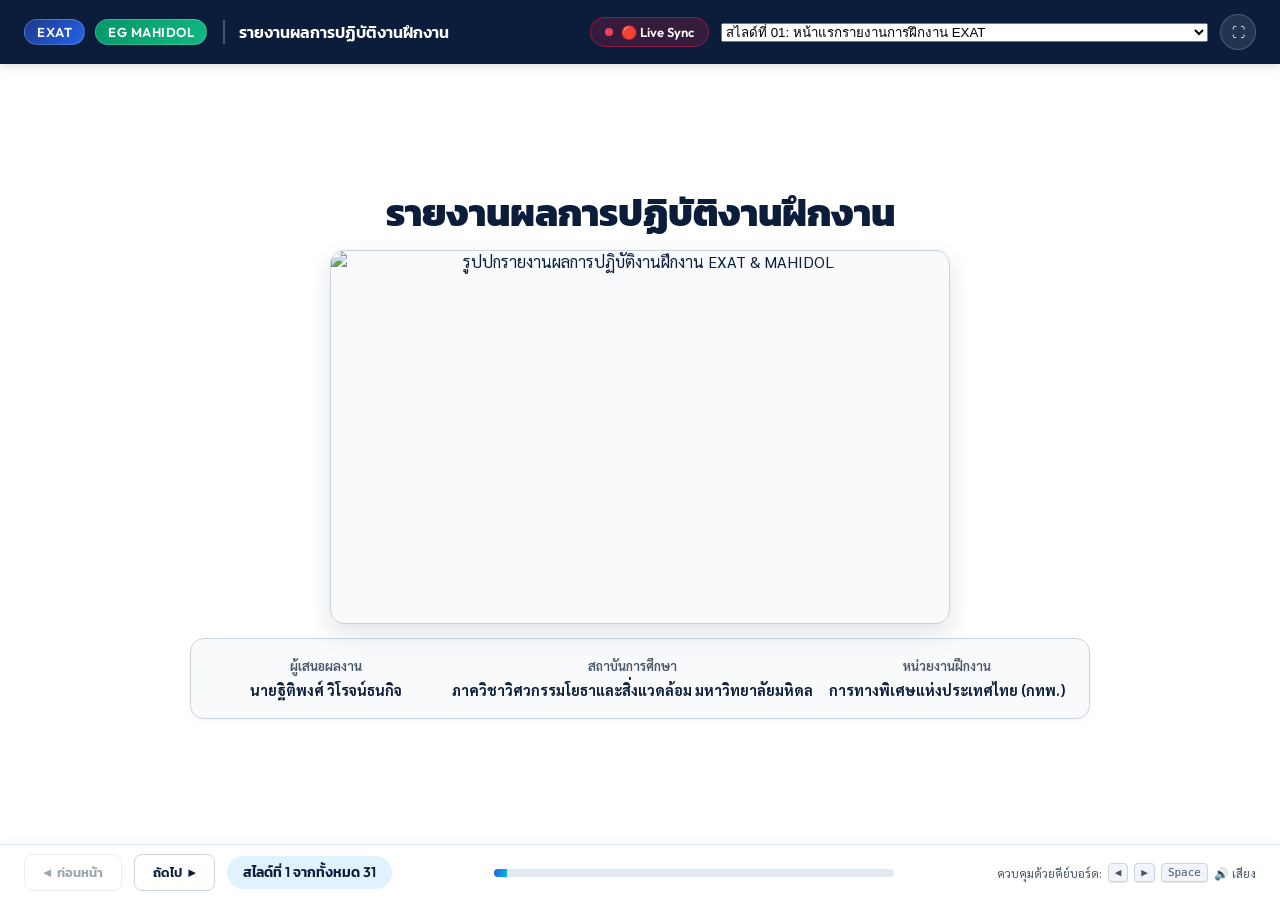
==== backup_latest/index.html @ d9d231d7 "Commit all latest updates including index.html, app.js, style.css, and assets" ====
<!DOCTYPE html>
<html lang="th">
<head>
  <meta charset="UTF-8">
  <meta name="viewport" content="width=device-width, initial-scale=1.0">
  <title>Final Presentation - ผลการฝึกงานวิศวกรรมสนาม EXAT & มหาวิทยาลัยมหิดล</title>
  <!-- Google Fonts -->
  <link rel="preconnect" href="https://fonts.googleapis.com">
  <link rel="preconnect" href="https://fonts.gstatic.com" crossorigin>
  <link href="https://fonts.googleapis.com/css2?family=Kanit:wght@300;400;500;600;700&family=Outfit:wght@400;500;600;700;800&family=Sarabun:wght@300;400;500;600;700&display=swap" rel="stylesheet">
  <!-- PeerJS for Real-time Peer-to-Peer Sync -->
  <script src="https://unpkg.com/peerjs@1.5.4/dist/peerjs.min.js"></script>
  <!-- Stylesheet -->
  <link rel="stylesheet" href="style.css?v=1.1.1">
</head>
<body>
  <div class="app-container">
    <!-- Top Header Bar -->
    <header class="top-header">
      <div class="brand-section">
        <div class="logo-badge-group">
          <span class="brand-badge exat">EXAT</span>
          <span class="brand-badge mahidol">EG MAHIDOL</span>
        </div>
        <h1 class="header-title">รายงานผลการปฏิบัติงานฝึกงาน</h1>
      </div>
      <div class="header-controls">
        <!-- Live Real-time Sync Button -->
        <button id="live-sync-btn" class="live-btn" title="ควบคุมสไลด์เรียลไทม์ (Live Sync)">
          <span class="pulse-dot"></span> <span id="live-btn-text">🔴 Live Sync</span>
        </button>

        <!-- Table of Contents Dropdown -->
        <select id="toc-select">
            <option value="0">สไลด์ที่ 01: หน้าแรกรายงานการฝึกงาน EXAT</option>
            <option value="1">สไลด์ที่ 02: ข้อมูลส่วนตัวผู้ฝึกงาน &amp; ประวัติการศึกษา</option>
            <option value="2">สไลด์ที่ 03: ภาพรวมหน่วยงาน EXAT &amp; ข้อมูลโครงการ</option>
            <option value="3">สไลด์ที่ 04: สารบัญโครงสร้างหมวดหมู่การนำเสนอ (5 ส่วนงาน)</option>
            <option value="4">สไลด์ที่ 05: ส่วนที่ 1: งานวิศวกรรมสนามและควบคุมการก่อสร้าง</option>
            <option value="5">สไลด์ที่ 06: ขั้นตอนงานเสาเข็มเจาะระบบเปียก 10 ขั้นตอน (Workflow)</option>
            <option value="6">สไลด์ที่ 07: เกณฑ์ควบคุมคุณภาพสารพยุงหลุมเจาะ &amp; คอนกรีต Grade 30</option>
            <option value="7">สไลด์ที่ 08: ผังแบบแปลนและขั้นตอนงานเสาเข็มเจาะระบบเปียก</option>
            <option value="8">สไลด์ที่ 09: การก่อสร้างคานขวางยกระดับ (Crossbeam Construction)</option>
            <option value="9">สไลด์ที่ 10: การจัดทำและบริหารจัดการบ้านพักคนงาน (Worker Camp)</option>
            <option value="10">สไลด์ที่ 11: การทดสอบการรับน้ำหนักเสาเข็มแบบสถิต (Static Load Test)</option>
            <option value="11">สไลด์ที่ 12: ส่วนที่ 2: งานควบคุมคุณภาพวัสดุวิศวกรรมสนาม</option>
            <option value="12">สไลด์ที่ 13: การสุ่มทดสอบแรงดึงเหล็กเส้นเสริม ณ แล็บ มจพ.</option>
            <option value="13">สไลด์ที่ 14: สรุปปริมาณเหล็กเส้น MOS &amp; ยอดอนุมัติเบิกจ่าย</option>
            <option value="14">สไลด์ที่ 15: การตรวจรับชิ้นงานคาน Precast I-Girder &amp; เกณฑ์เบิกจ่าย 60/40</option>
            <option value="15">สไลด์ที่ 16: การตรวจสอบโรงงานและลานผลิตคาน ITD Precast Yard</option>
            <option value="16">สไลด์ที่ 17: ส่วนที่ 3: งานสิ่งแวดล้อมและความปลอดภัยสนาม</option>
            <option value="17">สไลด์ที่ 18: การควบคุมมลพิษอากาศ &amp; Safety Audit สนาม</option>
            <option value="18">สไลด์ที่ 19: การตรวจสอบงานถนนเข้าพื้นที่ก่อสร้าง Access Road &amp; แผนจัดจราจร</option>
            <option value="19">สไลด์ที่ 20: งานความปลอดภัยบนพื้นที่สูง &amp; อุปกรณ์ PPE สนาม</option>
            <option value="20">สไลด์ที่ 21: การควบคุมมลพิษเสียง แผงกันเสียง (Noise Barrier)</option>
            <option value="21">สไลด์ที่ 22: การตรวจวัดคุณภาพน้ำ นิเวศวิทยา &amp; บ่อดักตะกอนสนาม</option>
            <option value="22">สไลด์ที่ 23: ส่วนที่ 4: งานตรวจสอบเอกสารสัญญาทางวิศวกรรม</option>
            <option value="23">สไลด์ที่ 24: ตารางสรุปจำนวนชิ้นงานคาน Girder (75%, 100%, 125%, 150%)</option>
            <option value="24">สไลด์ที่ 25: ตารางสรุปจำนวนสัญลักษณ์จราจรบนผิวทาง สัญญา 1</option>
            <option value="25">สไลด์ที่ 26: ส่วนที่ 5: งานเข้าร่วมการประชุม</option>
            <option value="26">สไลด์ที่ 27: บทบาทหน้าที่ของผู้มีส่วนเกี่ยวข้องหลัก &amp; Working Flow</option>
            <option value="27">สไลด์ที่ 28: การตรวจสอบเอกสารเบิกจ่ายค่างวดสัญญาก่อสร้าง</option>
            <option value="28">สไลด์ที่ 29: องค์ความรู้เทคโนโลยีอุโมงค์ TBM &amp; ระบบความปลอดภัยต่างประเทศ</option>
            <option value="29">สไลด์ที่ 30: ทักษะทางวิศวกรรม ประสบการณ์สนาม &amp; การเรียนรู้ระบบองค์กร</option>
            <option value="30">สไลด์ที่ 31: ขอขอบพระคุณคณะกรรมการทุกท่าน🙏 (Q&amp;A)</option>
        </select>
        <button id="fullscreen-btn" class="icon-btn" title="เต็มจอ (F)">⛶</button>
      </div>
    </header>

    <!-- Presentation Viewport -->
    <main id="presentation-viewport" class="presentation-viewport">
      <div id="slides-wrapper" class="slides-wrapper">

        <!-- SLIDE 01: Cover -->
        <section class="slide title-slide" data-slide-index="0">
          <div class="cover-center-container">
            <h1 class="cover-main-title">รายงานผลการปฏิบัติงานฝึกงาน</h1>
            
            <div class="cover-photo-card" style="aspect-ratio: 2468 / 1488; max-width: 620px; height: auto;">
              <img src="Photo/1231759.jpg" alt="รูปปกรายงานผลการปฏิบัติงานฝึกงาน EXAT & MAHIDOL" style="width: 100%; height: 100%; object-fit: cover; object-position: center; display: block;">
            </div>

            <div class="title-meta-grid">
              <div class="meta-item">
                <label>ผู้เสนอผลงาน</label>
                <span>นายฐิติพงศ์ วิโรจน์ธนกิจ</span>
              </div>
              <div class="meta-item">
                <label>สถาบันการศึกษา</label>
                <span>ภาควิชาวิศวกรรมโยธาและสิ่งแวดล้อม  มหาวิทยาลัยมหิดล</span>
              </div>
              <div class="meta-item">
                <label>หน่วยงานฝึกงาน</label>
                <span>การทางพิเศษแห่งประเทศไทย (กทพ.)</span>
              </div>
            </div>
          </div>
        </section>

        <!-- SLIDE 02: Intern Profile -->
        <section class="slide" data-slide-index="1">
          <div class="slide-header">
            <div class="slide-title-group">
              <span class="category-tag">บทนำ / ประวัติส่วนตัว</span>
              <h2>ข้อมูลส่วนตัวผู้ฝึกงาน & ประวัติการศึกษา</h2>
              <p class="slide-subtitle">ประวัติผู้ปฏิบัติงานฝึกงานและสังกัดหน่วยงานในโครงการก่อสร้างทางพิเศษ</p>
            </div>
            <span class="slide-badge-info">INTERN PROFILE</span>
          </div>
          <div class="slide-content">
            <div class="grid-60-40" style="flex: 1; align-items: stretch;">
              
              <!-- Left Card: Executive Profile Info (Enlarged Fonts) -->
              <div class="card highlight" style="display: flex; flex-direction: column; justify-content: space-between; padding: 20px 22px; background: #ffffff;">
                <div>
                  <!-- Profile Header Badge -->
                  <div style="display: flex; align-items: center; justify-content: space-between; margin-bottom: 14px; border-bottom: 1px dashed var(--border-light); padding-bottom: 10px;">
                    <div style="display: flex; align-items: center; gap: 12px;">
                      <div class="card-icon" style="width: 42px; height: 42px; font-size: 22px; background: rgba(37, 99, 235, 0.1);">👤</div>
                      <div>
                        <h3 style="font-family: var(--font-heading); font-size: 22px; color: var(--navy-primary); margin: 0; font-weight: 800;">นายฐิติพงศ์ วิโรจน์ธนกิจ</h3>
                        <span style="font-size: 14px; color: var(--blue-accent); font-weight: 600;">Mr. Thitipong Virojthanakit</span>
                      </div>
                    </div>
                    <span style="background: rgba(37, 99, 235, 0.1); color: var(--blue-accent); font-size: 12.5px; font-weight: 800; padding: 5px 12px; border-radius: 12px; font-family: var(--font-heading);">CIVIL INTERN</span>
                  </div>

                  <!-- Details Grid / Info List -->
                  <div style="display: flex; flex-direction: column; gap: 12px;">
                    
                    <div style="background: #f8fafc; border: 1px solid var(--border-light); border-radius: var(--radius-sm); padding: 10px 14px; display: flex; align-items: flex-start; gap: 12px;">
                      <span style="font-size: 24px; line-height: 1;">🎓</span>
                      <div>
                        <div style="font-size: 12.5px; color: var(--text-muted); font-weight: 700; text-transform: uppercase;">สถานศึกษา & สาขาวิชา</div>
                        <div style="font-size: 15px; color: var(--navy-primary); font-weight: 700; margin-top: 2px;">
                          ภาควิชาวิศวกรรมโยธาและสิ่งแวดล้อม คณะวิศวกรรมศาสตร์
                        </div>
                        <div style="font-size: 13.5px; color: var(--blue-accent); font-weight: 600;">มหาวิทยาลัยมหิดล (Mahidol University)</div>
                      </div>
                    </div>

                    <div style="background: #f8fafc; border: 1px solid var(--border-light); border-radius: var(--radius-sm); padding: 10px 14px; display: flex; align-items: flex-start; gap: 12px;">
                      <span style="font-size: 24px; line-height: 1;">🏢</span>
                      <div>
                        <div style="font-size: 12.5px; color: var(--text-muted); font-weight: 700; text-transform: uppercase;">หน่วยงานฝึกงาน</div>
                        <div style="font-size: 15px; color: var(--navy-primary); font-weight: 700; margin-top: 2px;">
                          ฝ่ายวิศวกรรมการก่อสร้าง 2
                        </div>
                        <div style="font-size: 13.5px; color: var(--blue-accent); font-weight: 600;">การทางพิเศษแห่งประเทศไทย (EXAT)</div>
                      </div>
                    </div>

                    <div style="background: #f8fafc; border: 1px solid var(--border-light); border-radius: var(--radius-sm); padding: 10px 14px; display: flex; align-items: flex-start; gap: 12px;">
                      <span style="font-size: 24px; line-height: 1;">📅</span>
                      <div>
                        <div style="font-size: 12.5px; color: var(--text-muted); font-weight: 700; text-transform: uppercase;">ระยะเวลาปฏิบัติงาน</div>
                        <div style="font-size: 15px; color: var(--navy-primary); font-weight: 700; margin-top: 2px;">
                          2 มิถุนายน - 31 กรกฎาคม 2569
                        </div>
                        <div style="font-size: 13.5px; color: var(--blue-accent); font-weight: 600; margin-top: 2px;">ระยะเวลาปฏิบัติงานรวม 2 เดือน</div>
                      </div>
                    </div>

                  </div>
                </div>
              </div>

              <!-- Right Card: Photo with Modern Frame -->
              <div class="card" style="padding: 0; overflow: hidden; border-radius: var(--radius-md); box-shadow: var(--shadow-md); position: relative; border: 1px solid var(--border-light);">
                <img src="Photo/LINE_ALBUM_Gun_260727_1.jpg" alt="นายฐิติพงศ์ วิโรจน์ธนกิจ" style="width: 100%; height: 100%; object-fit: cover; object-position: center 20%; display: block;">
                <div style="position: absolute; bottom: 0; left: 0; right: 0; background: linear-gradient(to top, rgba(11, 29, 58, 0.88), transparent); padding: 22px 18px 14px; color: #ffffff; text-align: center;">
                  <span style="font-family: var(--font-heading); font-size: 16px; font-weight: 800; letter-spacing: 0.5px; display: block; text-shadow: 0 1px 3px rgba(0,0,0,0.5);">นายฐิติพงศ์ วิโรจน์ธนกิจ</span>
                  <span style="font-size: 13px; color: #93c5fd; font-weight: 600;">วิศวกรรมโยธาและสิ่งแวดล้อม มหาวิทยาลัยมหิดล • EXAT Intern</span>
                </div>
              </div>

            </div>
          </div>
        </section>

        <!-- SLIDE 03: EXAT Overview & Project Profile -->
        <section class="slide" data-slide-index="2">
          <div class="slide-header">
            <div class="slide-title-group">
              <span class="category-tag">บทนำ / ข้อมูลโครงการ</span>
              <h2>ภาพรวมหน่วยงาน EXAT & สรุปข้อมูลโครงการ</h2>
              <p class="slide-subtitle">การทางพิเศษแห่งประเทศไทย (EXAT) และรายละเอียด 2 โครงการหลักทางยกระดับ</p>
            </div>
            <span class="slide-badge-info">PROJECT OVERVIEW</span>
          </div>
          <div class="slide-content">
            <div class="grid-2" style="flex: 1; align-items: stretch;">
              
              <!-- Card 1: Rama 3 - Dao Khanong Contract 1 -->
              <div class="card" style="display: flex; flex-direction: column; justify-content: space-between; padding: 8px 12px; background: #ffffff; border: 1px solid var(--border-light); border-radius: var(--radius-md); box-shadow: var(--shadow-sm);">
                <div>
                  <!-- Header Badge Title -->
                  <div style="display: flex; align-items: flex-start; gap: 8px; margin-bottom: 5px; border-bottom: 1.5px solid #f1f5f9; padding-bottom: 3px;">
                    <div class="card-icon" style="flex-shrink: 0; width: 30px; height: 30px; font-size: 14px; background: rgba(37, 99, 235, 0.1);">🛣️</div>
                    <div>
                      <span style="font-size: 10px; font-weight: 800; color: var(--blue-accent); text-transform: uppercase; letter-spacing: 0.5px;">โครงการที่ 1 • สัญญาที่ 1</span>
                      <h3 style="font-family: var(--font-heading); font-size: 14px; color: var(--navy-primary); margin: 0; font-weight: 800; line-height: 1.2;">
                        ทางพิเศษสายพระราม 3 - ดาวคะนอง - วงแหวนรอบนอกฯ
                      </h3>
                    </div>
                  </div>

                  <!-- High Quality Image Container (220px height) -->
                  <div style="height: 220px; width: 100%; border-radius: 8px; overflow: hidden; margin-bottom: 5px; border: 1px solid var(--border-light); background: #0b1d3a; box-shadow: 0 4px 10px rgba(0,0,0,0.12); display: flex; align-items: center; justify-content: center;">
                    <img src="Photo/Project01.jpg" alt="โครงการทางพิเศษสายพระราม 3 - ดาวคะนอง สัญญาที่ 1" style="width: 100%; height: 100%; object-fit: contain; display: block;">
                  </div>

                  <!-- 4 Metric Cards Grid -->
                  <div style="display: grid; grid-template-columns: 1fr 1fr; gap: 6px; margin-bottom: 5px;">
                    <div style="background: #f8fafc; border: 1.5px solid #e2e8f0; border-radius: 6px; padding: 3px 6px; text-align: center;">
                      <span style="font-size: 9px; color: var(--text-muted); font-weight: 700; text-transform: uppercase; display: block;">ระยะทางรวม</span>
                      <span style="font-family: var(--font-heading); font-size: 14.5px; font-weight: 800; color: var(--blue-accent);">6.40 กิโลเมตร</span>
                    </div>
                    <div style="background: #f8fafc; border: 1.5px solid #e2e8f0; border-radius: 6px; padding: 3px 6px; text-align: center;">
                      <span style="font-size: 9px; color: var(--text-muted); font-weight: 700; text-transform: uppercase; display: block;">มูลค่าสัญญา</span>
                      <span style="font-family: var(--font-heading); font-size: 14.5px; font-weight: 800; color: var(--emerald-accent);">7,359 ล้านบาท</span>
                    </div>
                  </div>

                  <!-- Detailed Spec Cards -->
                  <div style="display: flex; flex-direction: column; gap: 4px;">
                    <div style="background: rgba(15, 32, 66, 0.04); border-left: 3.5px solid var(--navy-primary); padding: 4px 8px; border-radius: 4px; font-size: 12.5px; line-height: 1.3; color: var(--navy-primary);">
                      <strong>🎯 วัตถุประสงค์:</strong> บรรเทาการจราจรติดขัดบนถนนพระราม 2 และสะพานพระราม 9 มุ่งสู่ภาคใต้
                    </div>
                    <div style="background: rgba(15, 32, 66, 0.04); border-left: 3.5px solid var(--blue-accent); padding: 4px 8px; border-radius: 4px; font-size: 12.5px; line-height: 1.3; color: var(--navy-primary);">
                      <strong>🏗️ ขอบเขตงาน:</strong> ทางยกระดับ 6 ช่องจราจร เกาะกลางถนนพระราม 2 (กม.13+000 ถึง รพ.นครธน)
                    </div>
                  </div>
                </div>

                <!-- Footer Contracting Info -->
                <div style="margin-top: 4px; padding-top: 4px; border-top: 1px dashed var(--border-light); display: flex; justify-content: space-between; font-size: 11.5px; color: var(--navy-primary); font-weight: 600;">
                  <span><strong>ผู้รับจ้าง:</strong> UN-CC Joint Venture</span>
                  <span><strong>ลงนาม:</strong> 11 ต.ค. 2564</span>
                </div>
              </div>

              <!-- Card 2: Chalong Rat Extension (Chatuchot - Lam Luk Ka) -->
              <div class="card" style="display: flex; flex-direction: column; justify-content: space-between; padding: 8px 12px; background: #ffffff; border: 1px solid var(--border-light); border-radius: var(--radius-md); box-shadow: var(--shadow-sm);">
                <div>
                  <!-- Header Badge Title -->
                  <div style="display: flex; align-items: flex-start; gap: 8px; margin-bottom: 5px; border-bottom: 1.5px solid #f1f5f9; padding-bottom: 3px;">
                    <div class="card-icon" style="flex-shrink: 0; width: 30px; height: 30px; font-size: 14px; background: rgba(37, 99, 235, 0.1);">🌉</div>
                    <div>
                      <span style="font-size: 10px; font-weight: 800; color: var(--blue-accent); text-transform: uppercase; letter-spacing: 0.5px;">โครงการที่ 2 • ส่วนต่อขยาย</span>
                      <h3 style="font-family: var(--font-heading); font-size: 14px; color: var(--navy-primary); margin: 0; font-weight: 800; line-height: 1.2;">
                        ทางพิเศษฉลองรัชส่วนต่อขยาย (จตุโชติ - ลำลูกกา)
                      </h3>
                    </div>
                  </div>

                  <!-- High Quality Image Container (220px height) -->
                  <div style="height: 220px; width: 100%; border-radius: 8px; overflow: hidden; margin-bottom: 5px; border: 1px solid var(--border-light); background: #0b1d3a; box-shadow: 0 4px 10px rgba(0,0,0,0.12); display: flex; align-items: center; justify-content: center;">
                    <img src="Photo/Pic-2-1024x569.jpg" alt="โครงการทางพิเศษฉลองรัชส่วนต่อขยาย" style="width: 100%; height: 100%; object-fit: contain; display: block;">
                  </div>

                  <!-- 4 Metric Cards Grid -->
                  <div style="display: grid; grid-template-columns: 1fr 1fr; gap: 6px; margin-bottom: 5px;">
                    <div style="background: #f8fafc; border: 1.5px solid #e2e8f0; border-radius: 6px; padding: 3px 6px; text-align: center;">
                      <span style="font-size: 9px; color: var(--text-muted); font-weight: 700; text-transform: uppercase; display: block;">ระยะทางรวม</span>
                      <span style="font-family: var(--font-heading); font-size: 14.5px; font-weight: 800; color: var(--blue-accent);">16.21 กิโลเมตร</span>
                    </div>
                    <div style="background: #f8fafc; border: 1.5px solid #e2e8f0; border-radius: 6px; padding: 3px 6px; text-align: center;">
                      <span style="font-size: 9px; color: var(--text-muted); font-weight: 700; text-transform: uppercase; display: block;">มูลค่าสัญญา</span>
                      <span style="font-family: var(--font-heading); font-size: 14.5px; font-weight: 800; color: var(--emerald-accent);">18,699.93 ล้านบาท</span>
                    </div>
                  </div>

                  <!-- Detailed Spec Cards -->
                  <div style="display: flex; flex-direction: column; gap: 4px;">
                    <div style="background: rgba(15, 32, 66, 0.04); border-left: 3.5px solid var(--navy-primary); padding: 4px 8px; border-radius: 4px; font-size: 12.5px; line-height: 1.3; color: var(--navy-primary);">
                      <strong>🎯 วัตถุประสงค์:</strong> ลดการจราจรสะสมบนมอเตอร์เวย์ M9 รองรับการขยายตัวย่านลำลูกกาและปทุมธานี
                    </div>
                    <div style="background: rgba(15, 32, 66, 0.04); border-left: 3.5px solid var(--blue-accent); padding: 4px 8px; border-radius: 4px; font-size: 12.5px; line-height: 1.3; color: var(--navy-primary);">
                      <strong>🏗️ ขอบเขตงาน:</strong> ต่อขยายจากด่านจตุโชติ ผ่านถนนหทัยราษฎร์ ถนนนิมิตใหม่ สิ้นสุดที่ถนนลำลูกกา
                    </div>
                  </div>
                </div>

                <!-- Footer Contracting Info -->
                <div style="margin-top: 4px; padding-top: 4px; border-top: 1px dashed var(--border-light); display: flex; justify-content: space-between; font-size: 11.5px; color: var(--navy-primary); font-weight: 600;">
                  <span><strong>ผู้รับจ้าง:</strong> ITD (บมจ. อิตาเลียนไทย)</span>
                  <span><strong>ลงนาม:</strong> 22 ส.ค. 2567</span>
                </div>
              </div>

            </div>
          </div>
        </section>

        <!-- SLIDE 04: Table of Contents -->
        <section class="slide" data-slide-index="3">
          <div class="slide-header">
            <div class="slide-title-group">
              <span class="category-tag">สารบัญ / ภาพรวมการนำเสนอ</span>
              <h2>สารบัญโครงสร้างหมวดหมู่การนำเสนอ (5 ส่วนงาน)</h2>
              <p class="slide-subtitle">สรุป 5 ขอบเขตงานหลักในการปฏิบัติงานฝึกงาน โครงการทางพิเศษ EXAT</p>
            </div>
            <span class="slide-badge-info">TABLE OF CONTENTS</span>
          </div>
          <div class="slide-content">
            <div style="display: grid; grid-template-columns: 1fr 1fr; gap: 14px; flex: 1; align-items: stretch;">
              
              <!-- Left Column: All 5 SECTIONS Stacked vertically on the Left (Enlarged Fonts) -->
              <div class="card" style="padding: 12px 14px; display: flex; flex-direction: column; justify-content: space-between; background: #ffffff;">

                <div style="display: flex; flex-direction: column; gap: 8px;">
                  
                  <!-- SECTION 01: Go to Slide Page 5 (data-slide-index="4") -->
                  <div class="toc-card" data-goto-index="4" onclick="window.goToSlide(4)" style="cursor: pointer; padding: 8px 12px; border-radius: 8px; border: 1.5px solid var(--border-light); background: #f8fafc; transition: all 0.2s; display: flex; align-items: center; justify-content: space-between; position: relative; z-index: 10;">
                    <div style="display: flex; align-items: center; gap: 10px; pointer-events: none;">
                      <span style="background: var(--navy-primary); color: #ffffff; font-size: 12px; font-weight: 800; padding: 3px 8px; border-radius: 5px;">01</span>
                      <div>
                        <div style="font-size: 13.5px; font-weight: 700; color: var(--navy-primary); line-height: 1.25;">SECTION 01: งานวิศวกรรมสนามและควบคุมการก่อสร้าง</div>
                        <div style="font-size: 11px; color: var(--text-muted); margin-top: 1px;">เสาเข็มเจาะ 10 ขั้นตอน, Slurry Test, Koden, Load Test</div>
                      </div>
                    </div>
                    <span style="font-size: 11px; font-weight: 700; color: #ffffff; background: var(--blue-accent); padding: 5px 10px; border-radius: 6px; white-space: nowrap; pointer-events: none;">ไปหน้า 5 ➔</span>
                  </div>

                  <!-- SECTION 02: Go to Slide Page 12 (data-slide-index="11") -->
                  <div class="toc-card" data-goto-index="11" onclick="window.goToSlide(11)" style="cursor: pointer; padding: 8px 12px; border-radius: 8px; border: 1.5px solid var(--border-light); background: #f8fafc; transition: all 0.2s; display: flex; align-items: center; justify-content: space-between; position: relative; z-index: 10;">
                    <div style="display: flex; align-items: center; gap: 10px; pointer-events: none;">
                      <span style="background: var(--navy-primary); color: #ffffff; font-size: 12px; font-weight: 800; padding: 3px 8px; border-radius: 5px;">02</span>
                      <div>
                        <div style="font-size: 13.5px; font-weight: 700; color: var(--navy-primary); line-height: 1.25;">SECTION 02: งานควบคุมคุณภาพวัสดุวิศวกรรมสนาม</div>
                        <div style="font-size: 11px; color: var(--text-muted); margin-top: 1px;">ทดสอบเหล็กเส้น SD40/SD50, เบิกจ่าย MOS, คาน ITD Yard</div>
                      </div>
                    </div>
                    <span style="font-size: 11px; font-weight: 700; color: #ffffff; background: var(--blue-accent); padding: 5px 10px; border-radius: 6px; white-space: nowrap; pointer-events: none;">ไปหน้า 12 ➔</span>
                  </div>

                  <!-- SECTION 03: Go to Slide Page 17 (data-slide-index="16") -->
                  <div class="toc-card" data-goto-index="16" onclick="window.goToSlide(16)" style="cursor: pointer; padding: 8px 12px; border-radius: 8px; border: 1.5px solid var(--border-light); background: #f8fafc; transition: all 0.2s; display: flex; align-items: center; justify-content: space-between; position: relative; z-index: 10;">
                    <div style="display: flex; align-items: center; gap: 10px; pointer-events: none;">
                      <span style="background: var(--navy-primary); color: #ffffff; font-size: 12px; font-weight: 800; padding: 3px 8px; border-radius: 5px;">03</span>
                      <div>
                        <div style="font-size: 13.5px; font-weight: 700; color: var(--navy-primary); line-height: 1.25;">SECTION 03: งานสิ่งแวดล้อมและความปลอดภัยสนาม</div>
                        <div style="font-size: 11px; color: var(--text-muted); margin-top: 1px;">ควบคุมฝุ่น PM2.5, ถนน Access Road, Safety PPE, เสียง & น้ำ</div>
                      </div>
                    </div>
                    <span style="font-size: 11px; font-weight: 700; color: #ffffff; background: var(--blue-accent); padding: 5px 10px; border-radius: 6px; white-space: nowrap; pointer-events: none;">ไปหน้า 17 ➔</span>
                  </div>

                  <!-- SECTION 04: Go to Slide Page 23 (data-slide-index="22") -->
                  <div class="toc-card" data-goto-index="22" onclick="window.goToSlide(22)" style="cursor: pointer; padding: 8px 12px; border-radius: 8px; border: 1.5px solid var(--border-light); background: #f8fafc; transition: all 0.2s; display: flex; align-items: center; justify-content: space-between; position: relative; z-index: 10;">
                    <div style="display: flex; align-items: center; gap: 10px; pointer-events: none;">
                      <span style="background: var(--navy-primary); color: #ffffff; font-size: 12px; font-weight: 800; padding: 3px 8px; border-radius: 5px;">04</span>
                      <div>
                        <div style="font-size: 13.5px; font-weight: 700; color: var(--navy-primary); line-height: 1.25;">SECTION 04: งานตรวจสอบเอกสารสัญญาทางวิศวกรรม</div>
                        <div style="font-size: 11px; color: var(--text-muted); margin-top: 1px;">เบิกจ่ายค่างวดคาน Girder (IPC), สัญลักษณ์จราจรพระราม 3</div>
                      </div>
                    </div>
                    <span style="font-size: 11px; font-weight: 700; color: #ffffff; background: var(--blue-accent); padding: 5px 10px; border-radius: 6px; white-space: nowrap; pointer-events: none;">ไปหน้า 23 ➔</span>
                  </div>

                  <!-- SECTION 05: Go to Slide Page 26 (data-slide-index="25") -->
                  <div class="toc-card" data-goto-index="25" onclick="window.goToSlide(25)" style="cursor: pointer; padding: 8px 12px; border-radius: 8px; border: 1.5px solid var(--border-light); background: #f8fafc; transition: all 0.2s; display: flex; align-items: center; justify-content: space-between; position: relative; z-index: 10;">
                    <div style="display: flex; align-items: center; gap: 10px; pointer-events: none;">
                      <span style="background: var(--navy-primary); color: #ffffff; font-size: 12px; font-weight: 800; padding: 3px 8px; border-radius: 5px;">05</span>
                      <div>
                        <div style="font-size: 13.5px; font-weight: 700; color: var(--navy-primary); line-height: 1.25;">SECTION 05: งานเข้าร่วมการประชุม</div>
                        <div style="font-size: 11px; color: var(--text-muted); margin-top: 1px;">ประชุมความก้าวหน้า S-Curve, เทคโนโลยีอุโมงค์ TBM, Q&A</div>
                      </div>
                    </div>
                    <span style="font-size: 11px; font-weight: 700; color: #ffffff; background: var(--blue-accent); padding: 5px 10px; border-radius: 6px; white-space: nowrap; pointer-events: none;">ไปหน้า 26 ➔</span>
                  </div>

                </div>
              </div>

              <!-- Right Column: 5-Photo Auto Carousel Showcase (Identical structure to Slide 9) -->
              <div class="card" style="padding: 12px; display: flex; flex-direction: column; align-items: center; justify-content: space-between;">
                <div class="photo-carousel-wrapper" style="width: 100%; flex: 1; min-height: 270px;">
                  <div class="photo-carousel-item active">
                    <img src="Photo/LINE_ALBUM_296 safety audit จตุโชติ_260727_2.jpg" alt="งานวิศวกรรมสนาม SECTION 01">
                  </div>
                  <div class="photo-carousel-item">
                    <img src="Photo/LINE_ALBUM_22072569_260727_2.jpg" alt="งานควบคุมคุณภาพวัสดุ SECTION 02">
                  </div>
                  <div class="photo-carousel-item">
                    <img src="Photo/LINE_ALBUM_272569 BE_260730_1.jpg" alt="งานสิ่งแวดล้อมและความปลอดภัย SECTION 03">
                  </div>
                  <div class="photo-carousel-item">
                    <img src="Photo/LINE_ALBUM_8769_260730_1.jpg" alt="งานตรวจสอบเอกสารสัญญา SECTION 04">
                  </div>
                  <div class="photo-carousel-item">
                    <img src="Photo/LINE_ALBUM_Ball_260729_1.jpg" alt="ปัญหาหน้างานและการประสานงาน SECTION 05">
                  </div>

                  <div class="carousel-dots-bar">
                    <span class="dot active"></span>
                    <span class="dot"></span>
                    <span class="dot"></span>
                    <span class="dot"></span>
                    <span class="dot"></span>
                  </div>
                </div>
                <span style="font-size: 12px; color: var(--navy-primary); margin-top: 8px; text-align: center; font-weight: 600;">📷 ภาพบรรยากาศการปฏิบัติงานทั้ง 5 ส่วนงาน</span>
              </div>

            </div>
          </div>
        </section>

        <!-- SLIDE 05: Section 1 Divider -->
        <section class="slide section-divider" data-slide-index="4">
          <div class="section-divider-content">
            <span class="section-num-badge">SECTION 01</span>
            <h2 class="section-divider-title">ส่วนที่ 1: งานวิศวกรรมสนามและควบคุมการก่อสร้าง</h2>
            <p class="section-divider-desc">ขั้นตอนงานเสาเข็มเจาะระบบเปียก การทดสอบ Slurry/คอนกรีต การทดสอบ Koden & Static Load Test และการควบคุมคุณภาพคาน Precast</p>
          </div>
        </section>


        <!-- SLIDE 06: 10-Step Wet Process Bored Pile Workflow -->
        <section class="slide" data-slide-index="5">
          <div class="slide-header">
            <div class="slide-title-group">
              <span class="category-tag">ส่วนที่ 1: งานวิศวกรรมสนาม</span>
              <h2>ขั้นตอนงานเสาเข็มเจาะระบบเปียก 10 ขั้นตอน (Bored Pile Workflow)</h2>
              <p class="slide-subtitle">คลิกที่ขั้นตอน (1-10) เพื่อดูรายละเอียดภาพสนามและข้อกำหนดวิศวกรรม EXAT ด้านล่าง</p>
            </div>
            <span class="slide-badge-info">INTERACTIVE WORKFLOW</span>
          </div>
          <div class="slide-content" style="gap: 12px;">
            <!-- 10 Step Buttons Navigation Bar -->
            <div class="workflow-steps-nav">
              <button class="step-nav-btn active" data-step-index="1">
                <span class="step-nav-num">1</span>
                <span class="step-nav-title">รังวัดตำแหน่ง</span>
              </button>
              <button class="step-nav-btn" data-step-index="2">
                <span class="step-nav-num">2</span>
                <span class="step-nav-title">ติดตั้ง Casing</span>
              </button>
              <button class="step-nav-btn" data-step-index="3">
                <span class="step-nav-num">3</span>
                <span class="step-nav-title">ขุดเจาะระบบเปียก</span>
              </button>
              <button class="step-nav-btn" data-step-index="4">
                <span class="step-nav-num">4</span>
                <span class="step-nav-title">ตรวจสารละลายและบันทึกชั้นดิน</span>
              </button>
              <button class="step-nav-btn" data-step-index="5">
                <span class="step-nav-num">5</span>
                <span class="step-nav-title">ตรวจสอบสภาพรูเจาะ</span>
              </button>
              <button class="step-nav-btn" data-step-index="6">
                <span class="step-nav-num">6</span>
                <span class="step-nav-title">ติดตั้งโครงเหล็กเสริม</span>
              </button>
              <button class="step-nav-btn" data-step-index="7">
                <span class="step-nav-num">7</span>
                <span class="step-nav-title">ติดตั้งท่อ Sonic</span>
              </button>
              <button class="step-nav-btn" data-step-index="8">
                <span class="step-nav-num">8</span>
                <span class="step-nav-title">ติดตั้งท่อ Tremie</span>
              </button>
              <button class="step-nav-btn" data-step-index="9">
                <span class="step-nav-num">9</span>
                <span class="step-nav-title">เทคอนกรีต</span>
              </button>
              <button class="step-nav-btn" data-step-index="10">
                <span class="step-nav-num">10</span>
                <span class="step-nav-title">เกร้าท์ปิดท่อ Sonic</span>
              </button>
            </div>

            <!-- Dynamic Active Step Content Display Panel -->
            <div id="step-active-container" class="step-active-container">
              <!-- Rendered via app.js -->
            </div>
          </div>
        </section>

        <!-- SLIDE 07: Drilling Slurry & Grade 30 Concrete Spec -->
        <section class="slide" data-slide-index="6">
          <div class="slide-header">
            <div class="slide-title-group">
              <span class="category-tag">ส่วนที่ 1: งานวิศวกรรมสนาม</span>
              <h2>เกณฑ์ควบคุมคุณภาพสารพยุงหลุมเจาะ & คอนกรีต Grade 30</h2>
              <p class="slide-subtitle">ข้อกำหนดทางวิศวกรรมสนามตามมาตรฐาน EXAT สำหรับเสาเข็มเจาะระบบเปียก</p>
            </div>
            <span class="slide-badge-info">QUALITY CONTROL CRITERIA</span>
          </div>
          <div class="slide-content">
            <div style="display: grid; grid-template-columns: 1fr 1fr; gap: 14px; flex: 1; align-items: stretch; min-height: 0;">
              
              <!-- Left Column (50%): Both Engineering Specs (Black Color Text Tables) -->
              <div class="card" style="padding: 10px 12px; display: flex; flex-direction: column; justify-content: space-between; background: #ffffff;">
                <div style="display: flex; flex-direction: column; gap: 10px;">
                  
                  <!-- Section 1: Drilling Slurry Specifications -->
                  <div>
                    <div class="card-title" style="font-size: 16px; font-weight: 800; margin-bottom: 8px;">🧪 1. ข้อกำหนดสารพยุงหลุมเจาะ (Drilling Slurry)</div>
                    <table class="custom-table" style="margin-bottom: 0; font-size: 12.5px; color: #000000; line-height: 1.45;">
                      <thead>
                        <tr>
                          <th style="color: #ffffff; background: var(--navy-primary);">รายการทดสอบ</th>
                          <th style="color: #ffffff; background: var(--navy-primary);">เกณฑ์ควบคุม EXAT</th>
                          <th style="color: #ffffff; background: var(--navy-primary);">มาตรฐานอ้างอิง</th>
                        </tr>
                      </thead>
                      <tbody>
                        <tr>
                          <td style="color: #000000;"><strong>ความหนาแน่น (Density)</strong></td>
                          <td style="color: #000000; font-weight: 700;">&lt; 1.02 g/ml</td>
                          <td style="color: #000000;">ASTM D4380</td>
                        </tr>
                        <tr>
                          <td style="color: #000000;"><strong>ความหนืด (Viscosity)</strong></td>
                          <td style="color: #000000; font-weight: 700;">45 - 90 วินาที</td>
                          <td style="color: #000000;">API-RP13B-S2</td>
                        </tr>
                        <tr>
                          <td style="color: #000000;"><strong>ปริมาณทราย (Sand Content)</strong></td>
                          <td style="color: #000000; font-weight: 700;">&le; 1%</td>
                          <td style="color: #000000;">ASTM D4381</td>
                        </tr>
                        <tr>
                          <td style="color: #000000;"><strong>ความเป็นกรด-ด่าง (pH)</strong></td>
                          <td style="color: #000000; font-weight: 800;">8 - 12 (ห้าม &lt; 8)</td>
                          <td style="color: #000000;">ASTM D4972</td>
                        </tr>
                      </tbody>
                    </table>
                  </div>

                  <!-- Section 2: Concrete Grade 30 Specifications -->
                  <div>
                    <div class="card-title" style="font-size: 16px; font-weight: 800; margin-bottom: 8px; margin-top: 4px;">🧱 2. ข้อกำหนดคอนกรีตเสาเข็มเจาะ (RC. Pile Concrete)</div>
                    <table class="custom-table" style="margin-bottom: 0; font-size: 12.5px; color: #000000; line-height: 1.45;">
                      <thead>
                        <tr>
                          <th style="color: #ffffff; background: var(--navy-primary);">รายการวิศวกรรม</th>
                          <th style="color: #ffffff; background: var(--navy-primary);">เกณฑ์ข้อกำหนดสนาม</th>
                          <th style="color: #ffffff; background: var(--navy-primary);">มาตรฐานอ้างอิง</th>
                        </tr>
                      </thead>
                      <tbody>
                        <tr>
                          <td style="color: #000000;"><strong>กำลังอัดออกแบบ (Strength)</strong></td>
                          <td style="color: #000000; font-weight: 700;">Grade 30 (&ge; 30 MPa / 300 ksc)</td>
                          <td style="color: #000000;">ASTM C39</td>
                        </tr>
                        <tr>
                          <td style="color: #000000;"><strong>ค่ายุบตัว (Slump Test)</strong></td>
                          <td style="color: #000000; font-weight: 700;">18 - 23 ซม.</td>
                          <td style="color: #000000;">AASHTO T 119</td>
                        </tr>
                        <tr>
                          <td style="color: #000000;"><strong>ระยะเวลาเริ่มแข็งตัว</strong></td>
                          <td style="color: #000000; font-weight: 700;">&ge; 4 ชั่วโมง (Setting Time)</td>
                          <td style="color: #000000;">ASTM C494 Type D</td>
                        </tr>
                        <tr>
                          <td style="color: #000000;"><strong>การเก็บตัวอย่างปูน</strong></td>
                          <td style="color: #000000; font-weight: 700;">9 แท่ง/ต้น (15x30 ซม. 3 ชุด)</td>
                          <td style="color: #000000;">EXAT Sec 501</td>
                        </tr>
                      </tbody>
                    </table>
                  </div>

                </div>
              </div>

              <!-- Right Column (50%): Tight 5px Gap Image Grid with Zero Excess White Space -->
              <div class="card" style="padding: 10px 12px; display: flex; flex-direction: column; background: #ffffff; overflow: hidden;">
                <div class="card-title" style="font-size: 16px; font-weight: 800; margin-bottom: 8px; flex-shrink: 0;">
                  <div class="card-icon" style="background: rgba(37, 99, 235, 0.1);">📸</div>
                  <span>เครื่องมือและภาพบรรยากาศการทดสอบสนามจริง (5 รายการ)</span>
                </div>

                <div class="fullscreen-photo-grid" style="flex: 1; min-height: 0; display: flex; flex-direction: column; gap: 5px;">
                  
                  <!-- Row 1: Mud Balance + Marsh Funnel -->
                  <div class="fullscreen-photo-row-1" style="flex: 1; min-height: 0; display: grid; grid-template-columns: 1fr 1fr; gap: 5px;">
                    <div style="position: relative; width: 100%; height: 100%; border-radius: 6px; overflow: hidden; border: 1px solid var(--border-light); box-shadow: 0 2px 4px rgba(0,0,0,0.06);">
                      <img src="Photo/LINE_ALBUM_11669 งานจตุโชติ สัญญา3_260727_2.jpg" alt="Mud Balance" style="width: 100%; height: 100%; object-fit: cover; object-position: center; display: block;">
                      <span style="position: absolute; bottom: 4px; left: 4px; font-size: 9px; font-weight: 800; color: #ffffff; background: rgba(11,29,58,0.85); padding: 2px 6px; border-radius: 4px; white-space: nowrap;">⚖️ Mud Balance (ความหนาแน่น)</span>
                    </div>
                    <div style="position: relative; width: 100%; height: 100%; border-radius: 6px; overflow: hidden; border: 1px solid var(--border-light); box-shadow: 0 2px 4px rgba(0,0,0,0.06);">
                      <img src="Photo/LINE_ALBUM_11669 งานจตุโชติ สัญญา3_260727_4.jpg" alt="Marsh Funnel" style="width: 100%; height: 100%; object-fit: cover; object-position: center; display: block;">
                      <span style="position: absolute; bottom: 4px; left: 4px; font-size: 9px; font-weight: 800; color: #ffffff; background: rgba(11,29,58,0.85); padding: 2px 6px; border-radius: 4px; white-space: nowrap;">⏳ Marsh Funnel (ความหนืด)</span>
                    </div>
                  </div>

                  <!-- Row 2: Sand Screen + pH Meter -->
                  <div class="fullscreen-photo-row-2" style="flex: 1; min-height: 0; display: grid; grid-template-columns: 1fr 1fr; gap: 5px;">
                    <div style="position: relative; width: 100%; height: 100%; border-radius: 6px; overflow: hidden; border: 1px solid var(--border-light); box-shadow: 0 2px 4px rgba(0,0,0,0.06);">
                      <img src="Photo/LINE_ALBUM_11669 งานจตุโชติ สัญญา3_260727_3.jpg" alt="Sand Screen" style="width: 100%; height: 100%; object-fit: cover; object-position: center; display: block;">
                      <span style="position: absolute; bottom: 4px; left: 4px; font-size: 9px; font-weight: 800; color: #ffffff; background: rgba(11,29,58,0.85); padding: 2px 6px; border-radius: 4px; white-space: nowrap;">🧹 Sand Screen (ปริมาณทราย)</span>
                    </div>
                    <div style="position: relative; width: 100%; height: 100%; border-radius: 6px; overflow: hidden; border: 1px solid var(--border-light); box-shadow: 0 2px 4px rgba(0,0,0,0.06);">
                      <img src="Photo/LINE_ALBUM_11669 งานจตุโชติ สัญญา3_260727_5.jpg" alt="pH Test" style="width: 100%; height: 100%; object-fit: cover; object-position: center; display: block;">
                      <span style="position: absolute; bottom: 4px; left: 4px; font-size: 9px; font-weight: 800; color: #ffffff; background: rgba(11,29,58,0.85); padding: 2px 6px; border-radius: 4px; white-space: nowrap;">🧪 pH Meter (ความเป็นกรด-ด่าง)</span>
                    </div>
                  </div>

                  <!-- Row 3: RC Pile Concrete 50% -->
                  <div class="fullscreen-photo-row-3" style="flex: 1.8; min-height: 0; position: relative; border-radius: 6px; overflow: hidden; border: 1px solid var(--border-light); box-shadow: 0 2px 4px rgba(0,0,0,0.06);">
                    <img src="Photo/LINE_ALBUM_22072569_260727_3.jpg" alt="RC Pile Concrete Test" style="width: 100%; height: 100%; object-fit: cover; object-position: center bottom; display: block;">
                    <span style="position: absolute; bottom: 4px; left: 4px; font-size: 9.5px; font-weight: 800; color: #ffffff; background: rgba(11,29,58,0.85); padding: 2px 8px; border-radius: 4px; white-space: nowrap;">🧱 ทดสอบและเก็บตัวอย่างคอนกรีตเสาเข็มเจาะ (RC. Pile Grade 30)</span>
                  </div>

                </div>
              </div>

            </div>
          </div>
        </section>

        <!-- SLIDE 08: Wet Process Bored Pile Diagram -->
        <section class="slide" data-slide-index="7">
          <div class="slide-header">
            <div class="slide-title-group">
              <span class="category-tag">ส่วนที่ 1: งานวิศวกรรมสนาม</span>
              <h2>ผังแบบแปลนและขั้นตอนงานเสาเข็มเจาะระบบเปียก (Wet Process Bored Pile Diagram)</h2>
              <p class="slide-subtitle">ผังแบบแปลนมาตรฐานทางวิศวกรรมและขั้นตอนปฏิบัติงานเสาเข็มเจาะระบบเปียกสนาม</p>
            </div>
            <span class="slide-badge-info">WET PILE DIAGRAM</span>
          </div>
          <div class="slide-content">
            <div class="card" style="padding: 8px; flex: 1; display: flex; align-items: center; justify-content: center; background: #ffffff;">
              <img src="Photo/Wet-Pile_diagram.jpg" alt="ผังแบบแปลนเสาเข็มเจาะระบบเปียก Wet-Pile Diagram" style="width: 100%; height: 100%; object-fit: contain; display: block; border-radius: var(--radius-sm);">
            </div>
          </div>
        </section>

        <!-- SLIDE 09: Crossbeam Construction -->
        <section class="slide" data-slide-index="8">
          <div class="slide-header">
            <div class="slide-title-group">
              <span class="category-tag">ส่วนที่ 1: งานวิศวกรรมสนาม</span>
              <h2>การก่อสร้างคานขวางยกระดับ (Crossbeam Construction)</h2>
              <p class="slide-subtitle">ขั้นตอนการจัดตั้งนั่งร้านค้ำยัน การผูกเหล็กเสริม ติดตั้งท่ออัดแรง และการเทคอนกรีตคานขวางสนาม</p>
            </div>
            <span class="slide-badge-info">CROSSBEAM WORK</span>
          </div>
          <div class="slide-content">
            <div class="grid-60-40">
              <!-- Left Card: 3s Auto Photo Carousel from 3 old photos -->
              <div class="card" style="padding: 10px; display: flex; flex-direction: column; align-items: center; justify-content: center;">
                <div class="photo-carousel-wrapper" style="width: 100%; flex: 1; min-height: 280px;">
                  <div class="photo-carousel-item active">
                    <img src="Photo/LINE_ALBUM_1572569 BE_260727_1.jpg" alt="การตั้งนั่งร้านค้ำยันและแบบหล่อคานขวาง">
                  </div>
                  <div class="photo-carousel-item">
                    <img src="Photo/LINE_ALBUM_1572569 BE_260727_2.jpg" alt="งานผูกเหล็กเสริมและท่ออัดแรงคานขวาง">
                  </div>
                  <div class="photo-carousel-item">
                    <img src="Photo/LINE_ALBUM_1572569 BE_260727_3.jpg" alt="การเทคอนกรีตและการดึงลวดอัดแรงคานขวาง">
                  </div>
                  <div class="carousel-dots-bar">
                    <span class="dot active" data-slide-to="0"></span>
                    <span class="dot" data-slide-to="1"></span>
                    <span class="dot" data-slide-to="2"></span>
                  </div>
                </div>
                <span style="font-size: 11px; color: var(--text-muted); margin-top: 6px; text-align: center; font-weight: 500;">📷 ภาพขั้นตอนงานก่อสร้างคานขวางสนาม</span>
              </div>

              <!-- Right Card: Formwork & Shoring Detail -->
              <div class="card" style="display: flex; flex-direction: column; justify-content: space-between;">
                <div>
                  <div class="card-title" style="font-size: 18px; font-weight: 800;">
                    <div class="card-icon">🏗️</div>
                    <span>การติดตั้งนั่งร้านค้ำยัน & แบบหล่อ</span>
                  </div>
                  <ul class="custom-list spec-list" style="font-size: 16px; gap: 14px; margin-top: 12px;">
                    <li><strong>ระบบค้ำยัน:</strong> ติดตั้งนั่งร้านรับน้ำหนัก (Heavy Duty Shoring) รับน้ำหนักโครงสร้าง</li>
                    <li><strong>ประกอบแบบ:</strong> ติดตั้งท้องแบบและข้างแบบคานขวาง (Crossbeam Formwork)</li>
                    <li><strong>ตรวจสอบระดับ:</strong> ตรวจสอบพิกัดความสูงและระดับท้องคานก่อนการผูกเหล็ก</li>
                  </ul>
                </div>
              </div>
            </div>
          </div>
        </section>

        <!-- SLIDE 10: Worker Camp Management -->
        <section class="slide" data-slide-index="9">
          <div class="slide-header">
            <div class="slide-title-group">
              <span class="category-tag">ส่วนที่ 1: งานวิศวกรรมสนาม / สวัสดิการสนาม</span>
              <h2>การจัดทำและบริหารจัดการบ้านพักคนงาน (Worker Camp Management)</h2>
              <p class="slide-subtitle">การวางผังพื้นที่บ้านพัก สุขาภิบาล สิ่งแวดล้อม และความปลอดภัยของแรงงานในเขตก่อสร้าง</p>
            </div>
            <span class="slide-badge-info">WORKER CAMP</span>
          </div>
          <div class="slide-content">
            <div class="grid-3" style="flex: 1; align-items: stretch;">
              
              <!-- Card 1: Planning & Housing (Blue Theme) -->
              <div class="card" style="display: flex; flex-direction: column; justify-content: space-between; padding: 12px; border: 1.5px solid rgba(37, 99, 235, 0.3); background: #ffffff;">
                <div>
                  <!-- Distinct Color Header Box -->
                  <div style="background: rgba(37, 99, 235, 0.08); border-left: 4px solid #2563eb; border-radius: 6px; padding: 8px 12px; display: flex; align-items: center; gap: 8px; margin-bottom: 10px;">
                    <div style="width: 28px; height: 28px; border-radius: 50%; background: #2563eb; color: #ffffff; display: flex; align-items: center; justify-content: center; font-size: 14px; font-weight: bold; flex-shrink: 0;">🏠</div>
                    <span style="font-family: var(--font-heading); font-size: 14px; font-weight: 700; color: #1e40af;">1. การวางผังและสร้างอาคารพักอาศัย</span>
                  </div>
                  
                  <!-- Enlarged 200px Height Photo Frame -->
                  <div style="height: 200px; width: 100%; border-radius: var(--radius-sm); overflow: hidden; margin-bottom: 10px; border: 1px solid var(--border-light); background: #f8fafc; box-shadow: 0 2px 4px rgba(0,0,0,0.06);">
                    <img src="Photo/LINE_ALBUM_จตุโชติตอน3-120626_260727_1.jpg" alt="การวางผังและจัดทำแคมป์พักคนงาน" style="width: 100%; height: 100%; object-fit: cover; display: block;">
                  </div>

                  <ul class="custom-list spec-list" style="font-size: 16px; gap: 5px;">
                    <li><strong>การจัดสรรพื้นที่:</strong> วางผังแคมป์คนงานแยกพื้นที่พักอาศัย พื้นที่ส่วนกลาง และคลังเก็บวัสดุอย่างเป็นระเบียบ</li>
                    <li><strong>โครงสร้างอาคาร:</strong> ก่อสร้างเรือนนอนชั่วคราวที่มีความมั่นคง ป้องกันแดด-ฝน และถ่ายเทอากาศได้ดี</li>
                    <li><strong>รั้วกั้นอาณาเขต:</strong> กั้นรั้วล้อมรอบพื้นที่แคมป์พักคนงานเพื่อระบบความปลอดภัยและการควบคุมเข้า-ออก</li>
                  </ul>
                </div>
              </div>

              <!-- Card 2: Utilities & Sanitation (Emerald Green Theme) -->
              <div class="card" style="display: flex; flex-direction: column; justify-content: space-between; padding: 12px; border: 1.5px solid rgba(16, 185, 129, 0.3); background: #ffffff;">
                <div>
                  <!-- Distinct Color Header Box -->
                  <div style="background: rgba(16, 185, 129, 0.08); border-left: 4px solid #10b981; border-radius: 6px; padding: 8px 12px; display: flex; align-items: center; gap: 8px; margin-bottom: 10px;">
                    <div style="width: 28px; height: 28px; border-radius: 50%; background: #10b981; color: #ffffff; display: flex; align-items: center; justify-content: center; font-size: 14px; font-weight: bold; flex-shrink: 0;">🚰</div>
                    <span style="font-family: var(--font-heading); font-size: 14px; font-weight: 700; color: #065f46;">2. ระบบสาธารณูปโภค & สุขาภิบาล</span>
                  </div>
                  
                  <!-- Enlarged 200px Height Photo Frame -->
                  <div style="height: 200px; width: 100%; border-radius: var(--radius-sm); overflow: hidden; margin-bottom: 10px; border: 1px solid var(--border-light); background: #f8fafc; box-shadow: 0 2px 4px rgba(0,0,0,0.06);">
                    <img src="Photo/LINE_ALBUM_22072569_260727_4.jpg" alt="ระบบสุขาภิบาลและสาธารณูปโภคแคมป์คนงาน" style="width: 100%; height: 100%; object-fit: cover; display: block;">
                  </div>

                  <ul class="custom-list spec-list" style="font-size: 16px; gap: 5px;">
                    <li><strong>น้ำ-ไฟมาตรฐาน:</strong> ติดตั้งระบบจ่ายน้ำประปาและระบบไฟฟ้าส่องสว่างชั่วคราวอย่างปลอดภัย</li>
                    <li><strong>ห้องน้ำ-สุขา:</strong> จัดเตรียมห้องน้ำห้องสวมสะอาดจำนวนเพียงพอตามเกณฑ์มาตรฐานกฎหมายแรงงาน</li>
                    <li><strong>ระบบบำบัดน้ำเสีย:</strong> ติดตั้งถังแซทส์ (SATS Tank) บำบัดน้ำเสียก่อนปล่อยระบายสู่ภายนอก</li>
                  </ul>
                </div>
              </div>

              <!-- Card 3: Environment & Community Hygiene (Amber Orange Theme) -->
              <div class="card" style="display: flex; flex-direction: column; justify-content: space-between; padding: 12px; border: 1.5px solid rgba(245, 158, 11, 0.3); background: #ffffff;">
                <div>
                  <!-- Distinct Color Header Box -->
                  <div style="background: rgba(245, 158, 11, 0.08); border-left: 4px solid #f59e0b; border-radius: 6px; padding: 8px 12px; display: flex; align-items: center; gap: 8px; margin-bottom: 10px;">
                    <div style="width: 28px; height: 28px; border-radius: 50%; background: #f59e0b; color: #ffffff; display: flex; align-items: center; justify-content: center; font-size: 14px; font-weight: bold; flex-shrink: 0;">🪰</div>
                    <span style="font-family: var(--font-heading); font-size: 14px; font-weight: 700; color: #92400e;">3. สิ่งแวดล้อม & สุขอานามัยชุมชน</span>
                  </div>
                  
                  <!-- Enlarged 200px Height Photo Frame with Bottom Object Position Focus -->
                  <div style="height: 200px; width: 100%; border-radius: var(--radius-sm); overflow: hidden; margin-bottom: 10px; border: 1px solid var(--border-light); background: #f8fafc; box-shadow: 0 2px 4px rgba(0,0,0,0.06);">
                    <img src="Photo/S__61464612-1024x768.jpg" alt="งานจัดการสิ่งแวดล้อมและความปลอดภัยในบ้านพัก" style="width: 100%; height: 100%; object-fit: cover; object-position: center 65%; display: block;">
                  </div>

                  <ul class="custom-list spec-list" style="font-size: 16px; gap: 5px;">
                    <li><strong>การจัดการขยะ:</strong> จัดตั้งจุดคัดแยกขยะมูลฝอย มีฝาปิดมิดชิด ป้องกันสัตว์พาหะนำโรค</li>
                    <li><strong>ความปลอดภัย:</strong> ติดตั้งอุปกรณ์ดับเพลิง ป้ายแจ้งเตือนความปลอดภัย และไฟส่องสว่างตอนกลางคืน</li>
                    <li><strong>ตรวจสุขอนามัย:</strong> รณรงค์ความสะอาด ป้องกันโรคติดต่อ และตรวจตราสุขอนามัยสม่ำเสมอ</li>
                  </ul>
                </div>
              </div>

            </div>
          </div>
        </section>

        <!-- SLIDE 11: Static Load Test (Loading Step) -->
        <section class="slide" data-slide-index="10">
          <div class="slide-header">
            <div class="slide-title-group">
              <span class="category-tag">ส่วนที่ 1: งานวิศวกรรมสนาม</span>
              <h2>การทดสอบการรับน้ำหนักเสาเข็มแบบสถิต (Static Load Test)</h2>
              <p class="slide-subtitle">จำลองลูกเล่นการทรุดตัวของเสาเข็มตาม Loading Step และภาพบรรยากาศการทดสอบสนามจริง</p>
            </div>
            <span class="slide-badge-info">STATIC LOAD TEST</span>
          </div>
          <div class="slide-content">
            <div class="grid-60-40" style="flex: 1; align-items: stretch;">
              
              <!-- Left Card: Interactive Static Load Test Settlement Simulator -->
              <div class="card" style="display: flex; flex-direction: column; justify-content: space-between; padding: 14px; background: #ffffff;">
                <div>
                  <div class="card-title" style="font-size: 20px; font-weight: 800; margin-bottom: 10px;">
                    <div class="card-icon" style="background: rgba(37, 99, 235, 0.1);">📉</div>
                    <span>ลูกเล่นจำลองการทรุดตัวเสาเข็ม (Static Load Test Cycle Simulator)</span>
                  </div>

                  <!-- Tested Pile Identification Badge (Added on top as requested) -->
                  <div style="background: rgba(15, 32, 66, 0.04); border-left: 4px solid var(--navy-primary); border-radius: 6px; padding: 8px 12px; margin-bottom: 8px; font-size: 12.5px; color: var(--navy-primary); line-height: 1.45;">
                    <strong>📍 ข้อมูลเสาเข็มที่ทำการทดสอบ (STS Corporation Report):</strong><br>
                    <strong>โครงการ:</strong> ทางพิเศษฉลองรัช (ส่วนต่อขยาย) ช่วงจตุโชติ - ถนนลำลูกกา ตอนที่ 3<br>
                    <strong>ตำแหน่งทดสอบ:</strong> Main Line (ML) : STA. 6+643.949 (BH-08)<br>
                    <strong>เสาเข็ม:</strong> เสาเข็มเจาะ (Bored Pile) ขนาดเส้นผ่านศูนย์กลาง <strong>&Oslash; 1.50 เมตร (1,500 mm.)</strong> | คอนกรีต <strong>Grade 30 (300 ksc, แท่งตัวอย่าง #87930-38)</strong><br>
                    <strong>วันที่ทำการทดสอบ:</strong> <span style="color: var(--blue-accent); font-weight: 700;">18 - 21 กรกฎาคม 2569</span> (ผู้ทดสอบ: STS Corporation Co., Ltd.)
                  </div>

                  <!-- Cycle Specifications List Header (Separated on top as requested) -->
                  <div style="background: rgba(37, 99, 235, 0.05); border: 1px solid rgba(37, 99, 235, 0.15); border-left: 4px solid var(--blue-accent); border-radius: 6px; padding: 8px 12px; margin-bottom: 8px;">
                    <div style="font-family: var(--font-heading); font-size: 13.5px; font-weight: 700; color: var(--navy-primary); margin-bottom: 4px;">
                      📌 ขั้นตอนกำหนดน้ำหนักบรรทุก (Loading Step Schedule):
                    </div>
                    <ul style="margin: 0; padding-left: 14px; font-size: 12.5px; color: var(--navy-primary); line-height: 1.5; font-weight: 600; list-style-type: none;">
                      <li style="margin-bottom: 2px;">• Cycle I (100%): 25% &rarr; 100% &rarr; 0% (850 ตัน, Hold 24 ชม.)</li>
                      <li style="margin-bottom: 2px;">• Cycle II (200%): 25% &rarr; 200% &rarr; 0% (1,700 ตัน, Hold 24 ชม.)</li>
                      <li style="margin-bottom: 2px;">• Cycle III (300%): 25% &rarr; 300% &rarr; 0% (2,550 ตัน Max Load)</li>
                    </ul>
                  </div>

                  <!-- Cycle Selector Buttons -->
                  <div style="display: grid; grid-template-columns: 1fr 1fr 1fr; gap: 6px; margin-bottom: 8px;">
                    <button class="cycle-sim-btn active" data-cycle="1" onclick="window.switchPileSimCycle(1)" style="padding: 6px 4px; border-radius: 6px; border: 1.5px solid var(--blue-accent); background: var(--blue-accent); color: #ffffff; font-family: var(--font-heading); font-size: 12px; font-weight: 700; cursor: pointer; transition: all 0.2s; text-align: center;">
                      Cycle I (100%)
                    </button>
                    <button class="cycle-sim-btn" data-cycle="2" onclick="window.switchPileSimCycle(2)" style="padding: 6px 4px; border-radius: 6px; border: 1.5px solid var(--border-light); background: #f8fafc; color: var(--navy-primary); font-family: var(--font-heading); font-size: 12px; font-weight: 700; cursor: pointer; transition: all 0.2s; text-align: center;">
                      Cycle II (200%)
                    </button>
                    <button class="cycle-sim-btn" data-cycle="3" onclick="window.switchPileSimCycle(3)" style="padding: 6px 4px; border-radius: 6px; border: 1.5px solid var(--border-light); background: #f8fafc; color: var(--navy-primary); font-family: var(--font-heading); font-size: 12px; font-weight: 700; cursor: pointer; transition: all 0.2s; text-align: center;">
                      Cycle III (300%)
                    </button>
                  </div>

                  <!-- Interactive Pile Settlement Visual Diagram -->
                  <div class="pile-settlement-visual" style="position: relative; height: 165px; background: linear-gradient(180deg, #e0f2fe 0%, #cbd5e1 32%, #94a3b8 100%); border-radius: 8px; border: 1px solid var(--border-light); overflow: hidden; display: flex; align-items: center; justify-content: center;">
                    
                    <!-- Ground Level Dash Line -->
                    <div style="position: absolute; top: 34px; left: 0; width: 100%; height: 2px; background: #475569; border-bottom: 1.5px dashed #334155;">
                      <span style="position: absolute; right: 8px; top: -15px; font-size: 9px; font-weight: 700; color: #334155;">ระดับพื้นดิน (Ground Level)</span>
                    </div>

                    <!-- Hydraulic Jack Force Arrow Indicator -->
                    <div id="sim-jack-arrow" style="position: absolute; top: 3px; left: 50%; transform: translateX(-50%); text-align: center; transition: all 0.4s ease; z-index: 5;">
                      <span id="sim-jack-text" style="font-size: 10px; font-weight: 800; color: #dc2626; background: rgba(255,255,255,0.92); padding: 1px 6px; border-radius: 4px; border: 1px solid #fca5a5;">⬇️ 850 TON (100%)</span>
                    </div>

                    <!-- Concrete Bored Pile Column (Animates downward on settlement) -->
                    <div id="sim-pile-column" style="position: absolute; top: 28px; left: 50%; transform: translate(-50%, 6px); width: 64px; height: 125px; background: linear-gradient(90deg, #94a3b8, #cbd5e1, #64748b); border: 2px solid #1e293b; border-radius: 4px; transition: transform 0.6s cubic-bezier(0.34, 1.56, 0.64, 1); display: flex; flex-direction: column; align-items: center; justify-content: space-between; padding: 4px 0; box-shadow: 0 4px 10px rgba(0,0,0,0.2); z-index: 3;">
                      <span style="font-size: 8px; font-weight: 800; color: #0f172a;">Ø 1,500 mm</span>
                      <div style="width: 80%; height: 1px; background: rgba(0,0,0,0.25);"></div>
                      <span style="font-size: 9.5px; font-weight: 900; color: #ffffff; text-shadow: 0 1px 2px rgba(0,0,0,0.7);" id="sim-pile-label">เสาเข็มเจาะ</span>
                    </div>

                    <!-- Settlement Meter Badge -->
                    <div style="position: absolute; right: 10px; bottom: 8px; background: rgba(255,255,255,0.95); border: 1.5px solid var(--blue-accent); border-radius: 6px; padding: 3px 6px; font-size: 9.5px; text-align: center; box-shadow: 0 2px 6px rgba(0,0,0,0.1); z-index: 6;">
                      <span style="font-size: 8.5px; color: var(--text-muted); display: block; font-weight: 600;">การทรุดตัว (Settlement)</span>
                      <span id="sim-settlement-val" style="font-size: 13px; font-weight: 900; color: var(--blue-accent);">4.25 มม.</span>
                    </div>

                    <!-- Side Soil Strata Labels -->
                    <div style="position: absolute; left: 8px; top: 44px; font-size: 8px; font-weight: 700; color: #475569; line-height: 1.3;">
                      <div>🟤 ชั้นดินเหนียวอ่อน</div>
                      <div style="margin-top: 30px;">🟡 ชั้นทรายแน่น (Sand)</div>
                    </div>
                  </div>

                </div>
              </div>

              <!-- Right Card: 3s Auto Photo Carousel (3 Photos specified by user) -->
              <div class="card" style="padding: 10px; display: flex; flex-direction: column; align-items: center; justify-content: space-between; background: #ffffff;">
                <div style="width: 100%; text-align: left; margin-bottom: 6px;">
                  <div class="card-title" style="font-size: 18px; margin-bottom: 2px;">
                    <div class="card-icon" style="background: rgba(37, 99, 235, 0.1);">📷</div>
                    <span>ภาพการทดสอบ Static Load Test สนาม</span>
                  </div>
                </div>

                <div class="photo-carousel-wrapper" style="width: 100%; flex: 1; min-height: 270px; border-radius: var(--radius-sm); overflow: hidden; border: 1px solid var(--border-light);">
                  <div class="photo-carousel-item active">
                    <img src="Photo/S__4087819.jpg" alt="ภาพการทดสอบ Static Load Test สนาม 1" style="width: 100%; height: 100%; object-fit: cover; display: block;">
                  </div>
                  <div class="photo-carousel-item">
                    <img src="Photo/S__4087818.jpg" alt="ภาพการทดสอบ Static Load Test สนาม 2" style="width: 100%; height: 100%; object-fit: cover; display: block;">
                  </div>
                  <div class="photo-carousel-item">
                    <img src="Photo/1721090.jpg" alt="ภาพการทดสอบ Static Load Test สนาม 3" style="width: 100%; height: 100%; object-fit: cover; display: block;">
                  </div>
                  <div class="carousel-dots-bar">
                    <span class="dot active" data-slide-to="0"></span>
                    <span class="dot" data-slide-to="1"></span>
                    <span class="dot" data-slide-to="2"></span>
                  </div>
                </div>
                <span style="font-size: 10.5px; color: var(--text-muted); margin-top: 6px; text-align: center; font-weight: 500;">📷 ภาพบรรยากาศการทดสอบรับน้ำหนักเสาเข็มสนาม</span>
              </div>

            </div>
          </div>
        </section>

        <!-- SLIDE 12: Section 2 Divider -->
        <section class="slide section-divider" data-slide-index="11">
          <div class="section-divider-content">
            <span class="section-num-badge">SECTION 02</span>
            <h2 class="section-divider-title">ส่วนที่ 2: งานควบคุมคุณภาพวัสดุวิศวกรรมสนาม</h2>
            <p class="section-divider-desc">การตรวจรับคานสำเร็จรูป กระบวนการดึงลวดอัดแรง Pre-tensioning การบ่มไอน้ำ และการควบคุมคุณภาพ ITD Precast Yard</p>
          </div>
        </section>

        <!-- SLIDE 13: Rebar Inspection SD40/SD50 (KMUTNB Tensile Test) -->
        <section class="slide" data-slide-index="12">
          <div class="slide-header">
            <div class="slide-title-group">
              <span class="category-tag">ส่วนที่ 2: งานควบคุมคุณภาพวัสดุ</span>
              <h2>การสุ่มทดสอบแรงดึงเหล็กเส้นเสริม ณ มหาวิทยาลัยเทคโนโลยีพระจอมเกล้าพระนครเหนือ</h2>
              <p class="slide-subtitle">การตรวจสอบจำนวนสุ่มและทดสอบกำลังดึงเหล็กเส้น โครงการสายพระราม 3 - ดาวคะนอง สัญญา 1</p>
            </div>
            <span class="slide-badge-info">REBAR TENSILE TEST</span>
          </div>
          <div class="slide-content">
            <div class="grid-60-40" style="flex: 1; align-items: stretch;">
              
              <!-- Left Card: Auto Photo Carousel (Reversed order 3 to 1) -->
              <div class="card" style="padding: 12px; display: flex; flex-direction: column; align-items: center; justify-content: space-between; background: #ffffff;">
                <div class="photo-carousel-wrapper" style="width: 100%; flex: 1; min-height: 300px; border-radius: var(--radius-sm); overflow: hidden; border: 1px solid var(--border-light);">
                  <div class="photo-carousel-item active">
                    <img src="Photo/LINE_ALBUM_ตรวจสอบเหล็ก_260727_3.jpg" alt="การสุ่มตรวจสภาพผิวและขนาดเส้นผ่านศูนย์กลางเหล็กเส้นเสริม" style="width: 100%; height: 100%; object-fit: cover; display: block;">
                  </div>
                  <div class="photo-carousel-item">
                    <img src="Photo/LINE_ALBUM_ตรวจสอบเหล็ก_260727_2.jpg" alt="การทดสอบแรงดึงเหล็กเส้น ณ ห้องแล็บ มจพ." style="width: 100%; height: 100%; object-fit: cover; display: block;">
                  </div>
                  <div class="photo-carousel-item">
                    <img src="Photo/LINE_ALBUM_ตรวจสอบเหล็ก_260727_1.jpg" alt="การสุ่มตรวจนับจำนวนเหล็กตัวอย่าง" style="width: 100%; height: 100%; object-fit: cover; display: block;">
                  </div>
                  <div class="carousel-dots-bar">
                    <span class="dot active" data-slide-to="0"></span>
                    <span class="dot" data-slide-to="1"></span>
                    <span class="dot" data-slide-to="2"></span>
                  </div>
                </div>
                <span style="font-size: 11px; color: var(--text-muted); margin-top: 8px; text-align: center; font-weight: 500;">📷 ภาพการสุ่มตรวจวัดขนาด ผิวสัมผัส และทดสอบแรงดึงเหล็กเสริม ณ มจพ.</span>
              </div>

              <!-- Right Card: Beautified Lab Report Table -->
              <div class="card" style="padding: 14px; display: flex; flex-direction: column; justify-content: space-between; background: #ffffff;">
                <div>
                  <div class="card-title" style="font-size: 18px; margin-bottom: 8px;">
                    <div class="card-icon" style="background: rgba(37, 99, 235, 0.1);">🔬</div>
                    <span>ผลการทดสอบกำลังดึงเหล็กเส้น (KMUTNB Lab Report)</span>
                  </div>

                  <div style="background: rgba(15, 32, 66, 0.03); border-left: 3.5px solid var(--blue-accent); padding: 10px 12px; border-radius: 6px; font-size: 12.5px; color: var(--navy-primary); margin-bottom: 10px; line-height: 1.5;">
                    <strong>สถานที่ทดสอบ:</strong> มหาวิทยาลัยเทคโนโลยีพระจอมเกล้าพระนครเหนือ (KMUTNB)<br>
                    <strong>ผู้จัดส่งตัวอย่าง:</strong> บจก. ซีวิล คอนสตรัคชั่น เซอร์วิส แอนด์ โปรดักส์
                  </div>

                  <table class="custom-table" style="font-size: 12.5px; margin-bottom: 0; line-height: 1.45;">
                    <thead>
                      <tr>
                        <th>ชนิดเหล็ก (Type)</th>
                        <th>ชั้นคุณภาพ</th>
                        <th>จำนวนสุ่มตรวจ</th>
                        <th>ผลการทดสอบ</th>
                      </tr>
                    </thead>
                    <tbody>
                      <tr>
                        <td><strong>RB 6</strong></td>
                        <td><span style="font-weight: 600; color: var(--navy-primary);">SR 24</span></td>
                        <td>3 ท่อน</td>
                        <td><span style="color: var(--emerald-accent); font-weight: 800;">✓ ผ่านมาตรฐาน</span></td>
                      </tr>
                      <tr>
                        <td><strong>RB 9</strong></td>
                        <td><span style="font-weight: 600; color: var(--navy-primary);">SR 24</span></td>
                        <td>6 ท่อน</td>
                        <td><span style="color: var(--emerald-accent); font-weight: 800;">✓ ผ่านมาตรฐาน</span></td>
                      </tr>
                      <tr>
                        <td><strong>DB 12</strong></td>
                        <td><span style="font-weight: 600; color: var(--navy-primary);">SD 40</span></td>
                        <td>48 ท่อน</td>
                        <td><span style="color: var(--emerald-accent); font-weight: 800;">✓ ผ่านมาตรฐาน</span></td>
                      </tr>
                      <tr>
                        <td><strong>DB 16</strong></td>
                        <td><span style="font-weight: 600; color: var(--navy-primary);">SD 40</span></td>
                        <td>41 ท่อน</td>
                        <td><span style="color: var(--emerald-accent); font-weight: 800;">✓ ผ่านมาตรฐาน</span></td>
                      </tr>
                      <tr>
                        <td><strong>DB 20</strong></td>
                        <td><span style="font-weight: 600; color: var(--navy-primary);">SD 40</span></td>
                        <td>36 ท่อน</td>
                        <td><span style="color: var(--emerald-accent); font-weight: 800;">✓ ผ่านมาตรฐาน</span></td>
                      </tr>
                      <tr>
                        <td><strong>DB 25</strong></td>
                        <td><span style="font-weight: 600; color: var(--navy-primary);">SD 40</span></td>
                        <td>45 ท่อน</td>
                        <td><span style="color: var(--emerald-accent); font-weight: 800;">✓ ผ่านมาตรฐาน</span></td>
                      </tr>
                      <tr>
                        <td><strong>DB 28</strong></td>
                        <td><span style="font-weight: 600; color: var(--navy-primary);">SD 40</span></td>
                        <td>10 ท่อน</td>
                        <td><span style="color: var(--emerald-accent); font-weight: 800;">✓ ผ่านมาตรฐาน</span></td>
                      </tr>
                      <tr>
                        <td><strong>DB 35</strong></td>
                        <td><span style="font-weight: 600; color: var(--navy-primary);">SD 50</span></td>
                        <td>60 ท่อน</td>
                        <td><span style="color: var(--emerald-accent); font-weight: 800;">✓ ผ่านมาตรฐาน</span></td>
                      </tr>
                    </tbody>
                  </table>
                </div>

              </div>

            </div>
          </div>
        </section>

        <!-- SLIDE 14: Material On Site Inspection (Daily Report 19 มิ.ย. 69) -->
        <section class="slide" data-slide-index="13">
          <div class="slide-header">
            <div class="slide-title-group">
              <span class="category-tag">ส่วนที่ 2: งานควบคุมคุณภาพวัสดุ</span>
              <h2>การตรวจสอบปริมาณและการเบิกจ่ายค่าเหล็กเส้นตรง Material On Site (MOS งวด 10)</h2>
              <p class="slide-subtitle">การสุ่มตรวจนับเหล็กข้ออ้อย DB32 ณ โกดัง 343 โรงงาน ITD สมุทรปราการ</p>
            </div>
            <span class="slide-badge-info">MATERIAL ON SITE (MOS)</span>
          </div>
          <div class="slide-content">
            <div class="grid-60-40" style="flex: 1; align-items: stretch;">
              
              <!-- Left Card: Auto Photo Carousel (Reversed order 4 to 1) -->
              <div class="card" style="padding: 12px; display: flex; flex-direction: column; align-items: center; justify-content: space-between; background: #ffffff;">
                <div class="photo-carousel-wrapper" style="width: 100%; flex: 1; min-height: 300px; border-radius: var(--radius-sm); overflow: hidden; border: 1px solid var(--border-light);">
                  <div class="photo-carousel-item active">
                    <img src="Photo/LINE_ALBUM_1906 โรงเหล็ก_260727_1.jpg" alt="การตรวจสอบ Mill Certificate และเอกสารรับรอง" style="width: 100%; height: 100%; object-fit: cover; object-position: center 20%; display: block;">
                  </div>
                  <div class="photo-carousel-item">
                    <img src="Photo/LINE_ALBUM_1906 โรงเหล็ก_260727_2.jpg" alt="การตรวจสอบผังจัดเก็บและแท็กสินค้า" style="width: 100%; height: 100%; object-fit: cover; display: block;">
                  </div>
                  <div class="photo-carousel-item">
                    <img src="Photo/LINE_ALBUM_1906 โรงเหล็ก_260727_3.jpg" alt="การสุ่มตรวจนับจำนวนเหล็กเส้นตรง DB32" style="width: 100%; height: 100%; object-fit: cover; display: block;">
                  </div>
                  <div class="photo-carousel-item">
                    <img src="Photo/LINE_ALBUM_1906 โรงเหล็ก_260727_4.jpg" alt="การตรวจสอบโกดังจัดเก็บเหล็กเส้น" style="width: 100%; height: 100%; object-fit: cover; display: block;">
                  </div>
                  <div class="carousel-dots-bar">
                    <span class="dot active" data-slide-to="0"></span>
                    <span class="dot" data-slide-to="1"></span>
                    <span class="dot" data-slide-to="2"></span>
                    <span class="dot" data-slide-to="3"></span>
                  </div>
                </div>
                <span style="font-size: 11px; color: var(--text-muted); margin-top: 8px; text-align: center; font-weight: 500;">📷 ภาพการสุ่มตรวจปริมาณ การจัดเก็บ และ Mill Certificate เหล็ก DB32 ณ โกดัง 343 ITD</span>
              </div>

              <!-- Right Card: MOS Financial & Storage Summary -->
              <div class="card" style="padding: 14px; display: flex; flex-direction: column; justify-content: space-between; background: #ffffff;">
                <div>
                  <div class="card-title" style="font-size: 18px; margin-bottom: 8px;">
                    <div class="card-icon" style="background: rgba(37, 99, 235, 0.1);">📦</div>
                    <span>สรุปปริมาณเหล็กเส้น MOS & ยอดอนุมัติเบิกจ่าย</span>
                  </div>
                  
                  <div style="background: rgba(15, 32, 66, 0.03); border-left: 3.5px solid var(--blue-accent); padding: 10px 12px; border-radius: 6px; font-size: 12.5px; color: var(--navy-primary); margin-bottom: 10px; line-height: 1.5;">
                    <strong>สถานที่:</strong> โกดัง 343 ITD สมุทรปราการ (สยามสตีลซินดิเคท)<br>
                    <strong>โครงการ:</strong> ทางพิเศษฉลองรัชส่วนต่อขยาย (Section 4)
                  </div>

                  <ul class="custom-list spec-list" style="font-size: 16px; gap: 6px;">
                    <li><strong>รายการตรวจรับ (Section 4):</strong> เหล็กเส้นข้ออ้อย <strong>DB32 x 12.00 เมตร</strong> จำนวน <strong>13,350 เส้น</strong> (น้ำหนักรวม <strong>1,011.34 ตัน</strong>)</li>
                    <li><strong>มูลค่ารวมวัสดุทั้งหมด:</strong> <span style="color: var(--navy-primary); font-weight: 700;">31,026,666.11 บาท</span> (อัตรา 30,678.69 บาท/เมตริกตัน)</li>
                    <li><strong>ยอดอนุมัติเบิกจ่าย MOS (60%):</strong>
                      <div style="background: rgba(16, 185, 129, 0.06); border: 1px solid rgba(16, 185, 129, 0.15); border-radius: 6px; padding: 10px 12px; margin-top: 6px;">
                        <div style="display: flex; justify-content: space-between; font-size: 13.5px; margin-bottom: 4px; font-weight: 700; color: var(--navy-primary);">
                          <span>ยอดเงินอนุมัติเบิกได้ (60%):</span>
                          <span style="color: var(--emerald-accent); font-weight: 800;">18,615,999.67 บาท</span>
                        </div>
                        <div style="display: flex; justify-content: space-between; font-size: 12.5px; color: var(--navy-primary); font-weight: 600;">
                          <span>ยอดเงินคงเหลือค้างหักคืน (40%):</span>
                          <span style="font-weight: 700; color: var(--navy-primary);">12,410,666.44 บาท</span>
                        </div>
                      </div>
                    </li>
                    <li><strong>เกณฑ์จัดเก็บ (Spec 1.2.7.4):</strong> แบ่ง Section จัดเก็บชัดเจน หนุนหมอนรองสูงจากพื้น ป้องกันบิดงอและสนิม</li>
                  </ul>
                </div>

              </div>

            </div>
          </div>
        </section>

        <!-- SLIDE 15: Precast I-Girder Inspection & Payment (Daily Report 8 ก.ค. 69) -->
        <section class="slide" data-slide-index="14">
          <div class="slide-header">
            <div class="slide-title-group">
              <span class="category-tag">ส่วนที่ 2: งานควบคุมคุณภาพวัสดุ</span>
              <h2>การตรวจรับชิ้นงานคาน Precast I-Girder & C-Girder และเกณฑ์เบิกจ่าย 60/40</h2>
              <p class="slide-subtitle">การตรวจสอบความถูกต้องชิ้นงานคาน ลานกองเก็บ และเงื่อนไขการเบิกจ่ายค่างวด</p>
            </div>
            <span class="slide-badge-info">PRECAST GIRDER QA</span>
          </div>
          <div class="slide-content">
            <div class="grid-60-40" style="flex: 1; align-items: stretch;">
              
              <!-- Left Card: Auto Photo Carousel (Reversed order 4 to 1 -> file 5 to 8) -->
              <div class="card" style="padding: 12px; display: flex; flex-direction: column; align-items: center; justify-content: space-between; background: #ffffff;">
                <div class="photo-carousel-wrapper" style="width: 100%; flex: 1; min-height: 300px; border-radius: var(--radius-sm); overflow: hidden; border: 1px solid var(--border-light);">
                  <div class="photo-carousel-item active">
                    <img src="Photo/LINE_ALBUM_8769_260727_5.jpg" alt="การทำ Marking รหัสชิ้นงานบนตัวคาน" style="width: 100%; height: 100%; object-fit: cover; display: block;">
                  </div>
                  <div class="photo-carousel-item">
                    <img src="Photo/LINE_ALBUM_8769_260727_6.jpg" alt="การสุ่มตรวจสภาพผิวคอนกรีตคาน" style="width: 100%; height: 100%; object-fit: cover; display: block;">
                  </div>
                  <div class="photo-carousel-item">
                    <img src="Photo/LINE_ALBUM_8769_260727_7.jpg" alt="การตรวจสอบมิติตัวคานและเหล็กเสริม" style="width: 100%; height: 100%; object-fit: cover; display: block;">
                  </div>
                  <div class="photo-carousel-item">
                    <img src="Photo/LINE_ALBUM_8769_260727_8.jpg" alt="การตรวจรับคาน Precast Girder" style="width: 100%; height: 100%; object-fit: cover; display: block;">
                  </div>
                  <div class="carousel-dots-bar">
                    <span class="dot active" data-slide-to="0"></span>
                    <span class="dot" data-slide-to="1"></span>
                    <span class="dot" data-slide-to="2"></span>
                    <span class="dot" data-slide-to="3"></span>
                  </div>
                </div>
                <span style="font-size: 11px; color: var(--text-muted); margin-top: 8px; text-align: center; font-weight: 500;">📷 ภาพการตรวจรับชิ้นงานคาน Precast I-Girder & C-Girder ณ ลานกองเก็บ ITD</span>
              </div>

              <!-- Right Card: Precast Girder Financial & Storage Summary -->
              <div class="card" style="padding: 14px; display: flex; flex-direction: column; justify-content: space-between; background: #ffffff;">
                <div>
                  <div class="card-title" style="font-size: 18px; margin-bottom: 8px;">
                    <div class="card-icon" style="background: rgba(37, 99, 235, 0.1);">🏗️</div>
                    <span>สรุปยอดผลการตรวจรับคาน & เกณฑ์เบิกจ่าย 60/40</span>
                  </div>

                  <div style="background: rgba(15, 32, 66, 0.03); border-left: 3.5px solid var(--blue-accent); padding: 10px 12px; border-radius: 6px; font-size: 12.5px; color: var(--navy-primary); margin-bottom: 10px; line-height: 1.5;">
                    <strong>สถานที่:</strong> ลานกองเก็บ บจก. บางปะอินเสาเข็มคอนกรีต<br>
                    <strong>ผู้รับจ้าง:</strong> บมจ. อิตาเลียนไทย ดีเวล๊อปเมนต์ (ITD ฉลองรัช สัญญา 1)
                  </div>

                  <ul class="custom-list spec-list" style="font-size: 16px; gap: 6px;">
                    <li><strong>ยอดชิ้นงานผ่านการตรวจ (ครั้งที่ 9):</strong> รวม <strong>42 ชิ้นงาน</strong> (I-Girder 29 ชิ้น + C-Girder 13 ชิ้น) | ราคารวม <strong>12,326,317.01 บาท</strong></li>
                    <li><strong>เงื่อนไขการเบิกจ่ายค่างวด (BOQ Milestone):</strong>
                      <div style="background: rgba(16, 185, 129, 0.06); border: 1px solid rgba(16, 185, 129, 0.15); border-radius: 6px; padding: 10px 12px; margin-top: 6px;">
                        <div style="display: flex; justify-content: space-between; font-size: 13.5px; margin-bottom: 4px; font-weight: 700; color: var(--navy-primary);">
                          <span>งวด 1 (ร้อยละ 60):</span>
                          <span style="color: var(--emerald-accent); font-weight: 800;">7,395,790.21 บาท</span>
                        </div>
                        <div style="display: flex; justify-content: space-between; font-size: 12.5px; color: var(--navy-primary); font-weight: 600;">
                          <span>งวด 2 (ร้อยละ 40 หลังติดตั้ง):</span>
                          <span style="font-weight: 700; color: var(--navy-primary);">4,930,526.80 บาท</span>
                        </div>
                      </div>
                    </li>
                    <li><strong>ข้อกำหนดขนย้าย (Spec 5.1.4):</strong> 1) กำลังอัด &ge; 90% ของกำลังอัด 28 วัน และ 2) อายุคอนกรีต &ge; 14 วัน</li>
                  </ul>
                </div>

              </div>

            </div>
          </div>
        </section>

        <!-- SLIDE 16: ITD Precast Yard Factory Audit -->
        <section class="slide" data-slide-index="15">
          <div class="slide-header">
            <div class="slide-title-group">
              <span class="category-tag">ส่วนที่ 2: งานควบคุมคุณภาพวัสดุ</span>
              <h2>การตรวจสอบโรงงานและลานผลิตคานสำเร็จรูป ITD Precast Yard</h2>
              <p class="slide-subtitle">กระบวนการตรวจรับรองคุณภาพลานหล่อ การประกอบแบบหล่อเหล็ก การบ่มปูน และหลักการ Pre-tensioning 6 ขั้นตอน</p>
            </div>
            <span class="slide-badge-info">ITD YARD FACTORY AUDIT</span>
          </div>
          <div class="slide-content">
            <div class="grid-60-40" style="flex: 1; align-items: stretch;">
              
              <!-- Left Card: 3s Auto Photo Carousel -->
              <div class="card" style="padding: 12px; display: flex; flex-direction: column; align-items: center; justify-content: space-between; background: #ffffff;">
                <div class="photo-carousel-wrapper" style="width: 100%; flex: 1; min-height: 300px; border-radius: var(--radius-sm); overflow: hidden; border: 1px solid var(--border-light);">
                  <div class="photo-carousel-item active">
                    <img src="Photo/LINE_ALBUM_8769_260727_4.jpg" alt="การตรวจสอบแบบหล่อคานสำเร็จรูป" style="width: 100%; height: 100%; object-fit: cover; display: block;">
                  </div>
                  <div class="photo-carousel-item">
                    <img src="Photo/LINE_ALBUM_8769_260727_3.jpg" alt="การวางกรงเหล็กและท่อร้อยลวดอัดแรง" style="width: 100%; height: 100%; object-fit: cover; display: block;">
                  </div>
                  <div class="photo-carousel-item">
                    <img src="Photo/LINE_ALBUM_8769_260727_2.jpg" alt="กระบวนการบ่มด้วยไอน้ำและถอดแบบ" style="width: 100%; height: 100%; object-fit: cover; display: block;">
                  </div>
                  <div class="photo-carousel-item">
                    <img src="Photo/LINE_ALBUM_8769_260727_1.jpg" alt="การจัดวางคานสำเร็จรูป ณ ลานกองเก็บ" style="width: 100%; height: 100%; object-fit: cover; display: block;">
                  </div>
                  <div class="carousel-dots-bar">
                    <span class="dot active" data-slide-to="0"></span>
                    <span class="dot" data-slide-to="1"></span>
                    <span class="dot" data-slide-to="2"></span>
                    <span class="dot" data-slide-to="3"></span>
                  </div>
                </div>
                <span style="font-size: 11px; color: var(--text-muted); margin-top: 8px; text-align: center; font-weight: 500;">📷 ภาพการตรวจสอบขั้นตอนการผลิตคานและการกองเก็บชิ้นงาน ณ ITD Precast Yard</span>
              </div>

              <!-- Right Card: Factory Audit Controls + Self-Crafted SVG Vector Graphic Pre-tensioning Simulator -->
              <div class="card" style="padding: 12px; display: flex; flex-direction: column; justify-content: space-between; background: #ffffff;">
                <div>
                  <!-- Upper Summary Box -->
                  <div class="card-title" style="font-size: 20px; font-weight: 800; margin-bottom: 10px;">
                    <div class="card-icon" style="background: rgba(37, 99, 235, 0.1);">🏭</div>
                    <span>ขั้นตอนควบคุมคุณภาพการผลิต (Factory Audit)</span>
                  </div>
                  <ul class="custom-list spec-list" style="font-size: 16px; gap: 3px; margin-bottom: 6px;">
                    <li><strong>1. แบบหล่อเหล็ก (Mold):</strong> ตรวจมิติแนวฉาก ทาน้ำยาถอดแบบ (Form Oil) ไม่มีรอยรั่ว</li>
                    <li><strong>2. การจัดเก็บลวดผูกเหล็ก:</strong> จัดเก็บในอาคารที่ร่ม ยกสูงจากพื้น ป้องกันความชื้นและคราบสนิม</li>
                  </ul>

                  <!-- Lower Pre-tensioning Principles Interactive SVG Simulator Header -->
                  <div style="border-top: 1px dashed var(--border-light); padding-top: 6px; margin-top: 2px;">
                    <div style="display: flex; align-items: center; justify-content: space-between; margin-bottom: 4px;">
                      <span style="font-family: var(--font-heading); font-size: 14px; font-weight: 800; color: var(--navy-primary);">
                        ⚙️ หลักการ Pre-tensioning
                      </span>
                    </div>

                    <!-- 6 Step Nav Buttons -->
                    <div style="display: grid; grid-template-columns: repeat(6, 1fr); gap: 3px; margin-bottom: 6px;">
                      <button class="pretension-step-btn active" data-step="1" onclick="window.switchPretensionStep && window.switchPretensionStep(1)" style="padding: 4px 2px; border-radius: 4px; border: 1px solid var(--blue-accent); background: var(--blue-accent); color: #ffffff; font-size: 10px; font-weight: bold; cursor: pointer; text-align: center;">1</button>
                      <button class="pretension-step-btn" data-step="2" onclick="window.switchPretensionStep && window.switchPretensionStep(2)" style="padding: 4px 2px; border-radius: 4px; border: 1px solid var(--border-light); background: #f8fafc; color: var(--navy-primary); font-size: 10px; font-weight: bold; cursor: pointer; text-align: center;">2</button>
                      <button class="pretension-step-btn" data-step="3" onclick="window.switchPretensionStep && window.switchPretensionStep(3)" style="padding: 4px 2px; border-radius: 4px; border: 1px solid var(--border-light); background: #f8fafc; color: var(--navy-primary); font-size: 10px; font-weight: bold; cursor: pointer; text-align: center;">3</button>
                      <button class="pretension-step-btn" data-step="4" onclick="window.switchPretensionStep && window.switchPretensionStep(4)" style="padding: 4px 2px; border-radius: 4px; border: 1px solid var(--border-light); background: #f8fafc; color: var(--navy-primary); font-size: 10px; font-weight: bold; cursor: pointer; text-align: center;">4</button>
                      <button class="pretension-step-btn" data-step="5" onclick="window.switchPretensionStep && window.switchPretensionStep(5)" style="padding: 4px 2px; border-radius: 4px; border: 1px solid var(--border-light); background: #f8fafc; color: var(--navy-primary); font-size: 10px; font-weight: bold; cursor: pointer; text-align: center;">5</button>
                      <button class="pretension-step-btn" data-step="6" onclick="window.switchPretensionStep && window.switchPretensionStep(6)" style="padding: 4px 2px; border-radius: 4px; border: 1px solid var(--border-light); background: #f8fafc; color: var(--navy-primary); font-size: 10px; font-weight: bold; cursor: pointer; text-align: center;">6</button>
                    </div>

                    <!-- Step Description Badge -->
                    <div style="background: rgba(11, 29, 58, 0.04); border: 1px solid var(--border-light); border-radius: 6px; padding: 5px 8px; font-size: 10.5px; margin-bottom: 6px;">
                      <span id="pretension-title" style="font-weight: 800; color: var(--navy-primary); display: block;">1. Unstressed beam</span>
                      <span id="pretension-desc" style="font-size: 9.5px; color: var(--text-muted);">คานสี่เหลี่ยมธรรมดา + ลูกศรสีดำ 4 หัวกดทับด้านบน (↓↓↓↓)</span>
                    </div>

                    <!-- Pure Hand-crafted SVG Vector Display Area -->
                    <div id="pretension-visual-area" style="position: relative; height: 115px; background: #ffffff; border-radius: 6px; border: 1px solid var(--border-light); overflow: hidden; display: flex; align-items: center; justify-content: center; box-shadow: inset 0 0 6px rgba(0,0,0,0.03);">
                      <svg id="pretension-svg" width="100%" height="100%" viewBox="0 0 290 100" style="display: block;">
                        <!-- Default Step 1 SVG Render -->
                      </svg>
                    </div>

                  </div>
                </div>

              </div>

            </div>
          </div>
        </section>

        <!-- SLIDE 17: Section 3 Divider -->
        <section class="slide section-divider" data-slide-index="16">
          <div class="section-divider-content">
            <span class="section-num-badge">SECTION 03</span>
            <h2 class="section-divider-title">ส่วนที่ 3: งานสิ่งแวดล้อมและความปลอดภัยสนาม</h2>
            <p class="section-divider-desc">มาตรการฝุ่น PM2.5/Safety Audit แผนจัดจราจร Access Road มาตรฐาน Safety บนพื้นที่สูง/PPE แผง Noise Barrier และการจัดการนิเวศวิทยาทางน้ำ</p>
          </div>
        </section>

        <!-- SLIDE 18: Air Pollution & Safety Audit Control -->
        <section class="slide" data-slide-index="17">
          <div class="slide-header">
            <div class="slide-title-group">
              <span class="category-tag">ส่วนที่ 3: สิ่งแวดล้อมและความปลอดภัย</span>
              <h2>การควบคุมมลพิษอากาศ และงานตรวจสอบความปลอดภัยสนาม (Safety Audit)</h2>
              <p class="slide-subtitle">มาตรการป้องกันฝุ่นฟุ้งกระจาย PM2.5/PM10 และการตรวจ Safety Audit สนาม โครงการฉลองรัช</p>
            </div>
            <span class="slide-badge-info">AIR & SAFETY AUDIT</span>
          </div>
          <div class="slide-content">
            <div class="grid-60-40">
                                          <div class="card" style="padding: 12px; display: flex; flex-direction: column; align-items: center; justify-content: center;">
                <div style="width: 100%; flex: 1; min-height: 320px; border-radius: var(--radius-sm); overflow: hidden; border: 1px solid var(--border-light); background: #ffffff;">
                  <img src="Photo/LINE_ALBUM_296 safety audit จตุโชติ_260727_5.jpg" alt="งานตรวจสอบ Safety Audit และควบคุมมลพิษอากาศสนาม" style="width: 100%; height: 100%; object-fit: cover; display: block;">
                </div>
                <span style="font-size: 11px; color: var(--text-muted); margin-top: 8px; text-align: center; font-weight: 500;">📷 ภาพการตรวจสอบ Safety Audit & มาตรการควบคุมมลพิษฝุ่นละอองสนาม โครงการฉลองรัช (ช่วงจตุโชติ)</span>
              </div>

              <div class="card" style="padding: 16px 18px; display: flex; flex-direction: column; justify-content: flex-start; background: #ffffff;">
                <div>
                  <div class="card-title" style="font-size: 18px; font-weight: 800; margin-bottom: 14px;">
                    <div class="card-icon" style="background: rgba(37, 99, 235, 0.1); width: 30px; height: 30px; font-size: 18px;">🛡️</div>
                    <span>มาตรการป้องกันมลพิษอากาศ & Safety Audit</span>
                  </div>

                  <ul class="custom-list spec-list" style="font-size: 16px; line-height: 1.55; gap: 10px;">
                    <li><strong>1. แนวสแลนดักฝุ่น (Dust Nets):</strong> ติดตั้งสแลน/ผ้าใบดักฝุ่นความสูง &ge; 3.0 เมตร ล้อมรอบเขตก่อสร้าง</li>
                    <li><strong>2. ฉีดพ่นละอองน้ำ (Dust Suppression):</strong> จัดรถน้ำสเปรย์ลดฝุ่นละออง PM2.5/PM10 บนถนน Access Road สม่ำเสมอ</li>
                    <li><strong>3. อ่างล้างล้อ (Wheel Wash):</strong> ล้างล้อรถบรรทุกขนส่งดินและวัสดุก่อนออกสู่ถนนสาธารณะ</li>
                  </ul>
                </div>
              </div>
            </div>
          </div>
        </section>

        <!-- SLIDE 19: Access Road & Traffic Management -->
        <section class="slide" data-slide-index="18">
          <div class="slide-header">
            <div class="slide-title-group">
              <span class="category-tag">ส่วนที่ 3: สิ่งแวดล้อมและความปลอดภัย</span>
              <h2>การตรวจสอบงานถนนเข้าพื้นที่ก่อสร้าง (Access Road) & แผนจัดจราจร</h2>
              <p class="slide-subtitle">การบริหารจัดการจราจรชั่วคราว ถนนทางเข้า-ออกโครงการ และแนวป้องกันความปลอดภัยสนาม</p>
            </div>
            <span class="slide-badge-info">TRAFFIC MANAGEMENT</span>
          </div>
          <div class="slide-content">
            <div class="grid-60-40">
                                          <div class="card" style="padding: 12px; display: flex; flex-direction: column; align-items: center; justify-content: center;">
                <div style="width: 100%; flex: 1; min-height: 320px; border-radius: var(--radius-sm); overflow: hidden; border: 1px solid var(--border-light); background: #ffffff;">
                  <img src="Photo/LINE_ALBUM_1572569 BE_260727_5.jpg" alt="การตรวจสอบงานถนนเข้าพื้นที่ก่อสร้าง Access Road และแบริเออร์จัดการจราจร" style="width: 100%; height: 100%; object-fit: cover; object-position: center bottom; display: block;">
                </div>
                <span style="font-size: 11px; color: var(--text-muted); margin-top: 8px; text-align: center; font-weight: 500;">📷 ภาพการตรวจสอบงานถนนเข้าพื้นที่ก่อสร้าง (Access Road) และแบริเออร์จัดการจราจรสนาม</span>
              </div>

              <div class="card">
                <div class="card-title" style="font-size: 18px; font-weight: 800;">🚧 มาตรการบริหารจัดการจราจร & ถนน Access Road</div>
                <ul class="custom-list spec-list" style="font-size: 16px;">
                  <li><strong>1. แนวแผงกั้น (Jersey Barrier):</strong> ติดตั้งแผงคอนกรีต Jersey Barrier พร้อมแถบสะท้อนแสง กั้นแนวเขตก่อสร้างสนามอย่างปลอดภัย</li>
                  <li><strong>2. ป้ายสัญญาณเตือน (Traffic Signs):</strong> ติดตั้งป้ายเตือนเขตก่อสร้างล่วงหน้า และป้ายไฟกะพริบ Arrow Board ในช่วงเวลากลางคืน</li>
                  <li><strong>3. ทางเข้า-ออกโครงการ (Access Point):</strong> บดอัดจัดทำถนนชั่วคราว Access Road รองรับเครื่องจักรหนักและรถบรรทุก</li>
                  <li><strong>4. เจ้าหน้าที่อำนวยความสะดวก (Flagmen):</strong> จัดเจ้าหน้าที่โบกรถอำนวยความสะดวกบริเวณทางเข้า-ออกโครงการตลอด 24 ชั่วโมง</li>
                </ul>
              </div>
            </div>
          </div>
        </section>

        <!-- SLIDE 20: High Elevation Work Safety & PPE -->
        <section class="slide" data-slide-index="19">
          <div class="slide-header">
            <div class="slide-title-group">
              <span class="category-tag">ส่วนที่ 3: สิ่งแวดล้อมและความปลอดภัย</span>
              <h2>งานความปลอดภัยบนพื้นที่สูง (Working at Height) & อุปกรณ์ PPE สนาม</h2>
              <p class="slide-subtitle">มาตรฐานความปลอดภัยในการทำงานบนโครงสร้างยกระดับ และอุปกรณ์ป้องกันอันตรายส่วนบุคคล</p>
            </div>
            <span class="slide-badge-info">SAFETY & PPE</span>
          </div>
          <div class="slide-content">
            <div class="grid-60-40" style="flex: 1; align-items: stretch;">
              
              <!-- Left Card: 4-Photo Auto Carousel (Added photo 1 and photo 4) -->
              <div class="card" style="padding: 12px; display: flex; flex-direction: column; align-items: center; justify-content: space-between; background: #ffffff;">
                <div class="photo-carousel-wrapper" style="width: 100%; flex: 1; min-height: 300px; border-radius: var(--radius-sm); overflow: hidden; border: 1px solid var(--border-light);">
                  <div class="photo-carousel-item active">
                    <img src="Photo/LINE_ALBUM_2962569 BE_260727_1.jpg" alt="การตรวจสอบการติดตั้งสาย Lifeline และราวกั้นความปลอดภัย" style="width: 100%; height: 100%; object-fit: cover; display: block;">
                  </div>
                  <div class="photo-carousel-item">
                    <img src="Photo/LINE_ALBUM_2962569 BE_260727_4.jpg" alt="การสุ่มตรวจอุปกรณ์ PPE และเข็มขัดนิรภัยประจำตัวช่าง" style="width: 100%; height: 100%; object-fit: cover; display: block;">
                  </div>
                  <div class="photo-carousel-item">
                    <img src="Photo/LINE_ALBUM_2962569 BE_260727_3.jpg" alt="การตรวจสอบงานความปลอดภัยบนพื้นที่สูง" style="width: 100%; height: 100%; object-fit: cover; display: block;">
                  </div>
                  <div class="photo-carousel-item">
                    <img src="Photo/LINE_ALBUM_2962569 BE_260727_2.jpg" alt="การตรวจสอบอุปกรณ์ PPE และสาย Lifeline" style="width: 100%; height: 100%; object-fit: cover; display: block;">
                  </div>
                  <div class="carousel-dots-bar">
                    <span class="dot active" data-slide-to="0"></span>
                    <span class="dot" data-slide-to="1"></span>
                    <span class="dot" data-slide-to="2"></span>
                    <span class="dot" data-slide-to="3"></span>
                  </div>
                </div>
                <span style="font-size: 11px; color: var(--text-muted); margin-top: 8px; text-align: center; font-weight: 500;">📷 ภาพการตรวจสอบความปลอดภัยงานบนพื้นที่สูง และอุปกรณ์ PPE สนาม</span>
              </div>

              <!-- Right Card: Safety & PPE Specifications Summary -->
              <div class="card" style="padding: 14px; display: flex; flex-direction: column; justify-content: space-between; background: #ffffff;">
                <div>
                  <div class="card-title" style="font-size: 18px; margin-bottom: 8px;">
                    <div class="card-icon" style="background: rgba(37, 99, 235, 0.1);">🥾</div>
                    <span>มาตรฐานความปลอดภัยบนพื้นที่สูง & PPE</span>
                  </div>

                  

                  <ul class="custom-list spec-list" style="font-size: 16px; gap: 6px;">
                    <li><strong>1. มาตรการพื้นที่สูง (&gt; 2.0m):</strong> สวมใส่ชุด <strong>Full Body Harness</strong> สายช่วยชีวิตคู่ (Double Lanyards) พร้อม Shock Absorber เกี่ยวกับสาย Lifeline ศก. &ge; 8 มม.</li>
                    <li><strong>2. ราวกันตก & ตาข่ายเซฟตี้:</strong> ติดตั้งราวกันตกชั่วคราวความสูง &ge; 1.10 เมตร และตาข่าย safety net ใต้โครงสร้างยกระดับ</li>
                    <li><strong>3. อุปกรณ์ PPE มาตรฐาน:</strong>
                      <div style="background: rgba(37, 99, 235, 0.05); border: 1px solid rgba(37, 99, 235, 0.15); border-radius: 6px; padding: 8px 12px; margin-top: 4px;">
                        <div style="font-size: 12.5px; color: var(--navy-primary); line-height: 1.5;">
                          • <strong>หมวกนิรภัย (Hard Hat):</strong> มอก. พร้อมสายรัดคางแน่นหนา<br>
                          • <strong>เสื้อสะท้อนแสง:</strong> สีส้ม/เหลืองจราจร แถบสะท้อนแสงเห็นชัด<br>
                          • <strong>รองเท้านิรภัย (Safety Boots):</strong> หัวเหล็กกันกระแทก และพื้นกันแทง
                        </div>
                      </div>
                    </li>
                  </ul>
                </div>

              </div>

            </div>
          </div>
        </section>

        <!-- SLIDE 21: Noise Barrier & Sound Control -->
        <section class="slide" data-slide-index="20">
          <div class="slide-header">
            <div class="slide-title-group">
              <span class="category-tag">ส่วนที่ 3: สิ่งแวดล้อมและความปลอดภัย</span>
              <h2>การควบคุมมลพิษเสียง แผงกันเสียง (Noise Barrier)</h2>
              <p class="slide-subtitle">การติดตั้งแผงกันเสียงชั่วคราวและถาวร ลดผลกระทบเสียงรบกวนชุมชนและโรงพยาบาล</p>
            </div>
            <span class="slide-badge-info">NOISE CONTROL</span>
          </div>
          <div class="slide-content">
            <div class="grid-60-40">
                            <div class="card" style="padding: 10px; display: flex; flex-direction: column; align-items: center; justify-content: center;">
                <div class="photo-carousel-wrapper" style="width: 100%; flex: 1; min-height: 280px;">
                  <div class="photo-carousel-item active">
                    <img src="Photo/LINE_ALBUM_272569 BE_260727_2.jpg" alt="การติดตั้งแผงกั้นเสียง Noise Barrier">
                  </div>
                  <div class="photo-carousel-item">
                    <img src="Photo/LINE_ALBUM_272569 BE_260727_1.jpg" alt="การตรวจสอบแผงซับเสียง acoustic panels">
                  </div>
                  <div class="carousel-dots-bar">
                    <span class="dot active" data-slide-to="0"></span><span class="dot" data-slide-to="1"></span>
                  </div>
                </div>
                <span style="font-size: 11px; color: var(--text-muted); margin-top: 6px; text-align: center; font-weight: 500;">📷 ภาพการติดตั้งแผงกั้นเสียง (Noise Barrier) และการตรวจวัดระดับเสียงสนาม</span>
              </div>

              <div class="card">
                <div class="card-title" style="font-size: 18px; font-weight: 800;">🔇 มาตรการควบคุมมลพิษเสียง & Noise Barrier</div>
                <ul class="custom-list spec-list" style="font-size: 16px;">
                  <li><strong>1. ติดตั้งแผงซับเสียง (Acoustic Panels):</strong> ติดตั้งแผงกั้นเสียงความสูง 3.0 - 5.0 เมตร บริเวณใกล้เคียงชุมชนและพื้นที่อ่อนไหว</li>
                  <li><strong>2. แผงซับเสียงประสิทธิภาพสูง:</strong> ลดระดับเสียงรบกวนลงได้อย่างน้อย 10 - 15 dB(A)</li>
                  <li><strong>3. ตรวจวัดระดับเสียงต่อเนื่อง:</strong> ติดตั้ง Sound Level Meter ควบคุมค่าเสียงเฉลี่ยตลอด 24 ชม. ต้องไม่เกิน 70 dB และค่าระดับเสียงสูงสุดต้องไม่เกิน 115 dB ตามมาตรฐาน EIA</li>
                  <li><strong>4. ควบคุมเวลาทำงาน:</strong> จำกัดเวลาทำงานที่มีเสียงดังรบกวนให้อยู่เฉพาะในเวลากลางวันที่ได้รับอนุมัติ</li>
                </ul>
              </div>
            </div>
          </div>
        </section>

        <!-- SLIDE 22: Water Quality & Sediment Basin -->
        <section class="slide" data-slide-index="21">
          <div class="slide-header">
            <div class="slide-title-group">
              <span class="category-tag">ส่วนที่ 3: สิ่งแวดล้อมและความปลอดภัย</span>
              <h2>การตรวจวัดคุณภาพน้ำ นิเวศวิทยาทางน้ำ และถังดักตะกอนสนาม</h2>
              <p class="slide-subtitle">การจัดการน้ำเสียจากการเจาะเสาเข็ม บ่อดักตะกอน และการปกป้องลำคลองสาธารณะ</p>
            </div>
            <span class="slide-badge-info">WATER QUALITY & ECOLOGY</span>
          </div>
          <div class="slide-content">
            <div class="grid-60-40">
                            <div class="card" style="padding: 10px; display: flex; flex-direction: column; align-items: center; justify-content: center;">
                <div class="photo-carousel-wrapper" style="width: 100%; flex: 1; min-height: 280px;">
                  <div class="photo-carousel-item active">
                    <img src="Photo/LINE_ALBUM_272569 BE_260727_4.jpg" alt="การตรวจสอบบ่อตกตะกอนและการระบายน้ำ">
                  </div>
                  <div class="photo-carousel-item">
                    <img src="Photo/LINE_ALBUM_272569 BE_260727_5.jpg" alt="การตรวจวัดคุณภาพน้ำทิ้งสนาม">
                  </div>
                  <div class="carousel-dots-bar">
                    <span class="dot active" data-slide-to="0"></span><span class="dot" data-slide-to="1"></span>
                  </div>
                </div>
                <span style="font-size: 11px; color: var(--text-muted); margin-top: 6px; text-align: center; font-weight: 500;">📷 ภาพการตรวจวัดคุณภาพน้ำ สภาพน้ำทิ้ง และการจัดการบ่อดักตะกอนสนาม</span>
              </div>

              <div class="card">
                <div class="card-title" style="font-size: 18px; font-weight: 800;">🧪 มาตรการควบคุมคุณภาพน้ำ & นิเวศวิทยา</div>
                <ul class="custom-list spec-list" style="font-size: 16px;">
                  <li><strong>1. ดัชนีความหลากหลายทางระบบนิเวศ:</strong> การตรวจสอบดัชนีความหลากหลายทางระบบนิเวศและคุณภาพสิ่งแวดล้อมทางน้ำ</li>
                  <li><strong>2. ตรวจสอบคุณภาพน้ำทิ้ง:</strong> สุ่มตรวจค่า pH, ความขุ่น (Turbidity), และสารแขวนลอย (TSS) ประจำเดือน</li>
                  <li><strong>3. ม่านดักตะกอน (Silt Curtain):</strong> ติดตั้งม่านกั้นตะกอนในลำคลองใกล้เคียง ป้องกันผลกระทบนิเวศทางน้ำ</li>
                  <li><strong>4. ควบคุม Slurry ปูนเจาะเข็ม:</strong> หมุนเวียนสารพยุงหลุมเจาะในระบบปิด ห้ามปล่อยลงแหล่งน้ำสาธารณะเด็ดขาด</li>
                </ul>
              </div>
            </div>
          </div>
        </section>

        <!-- SLIDE 23: Section 4 Divider -->
        <section class="slide section-divider" data-slide-index="22">
          <div class="section-divider-content">
            <span class="section-num-badge">SECTION 04</span>
            <h2 class="section-divider-title">ส่วนที่ 4: งานตรวจสอบเอกสารสัญญาทางวิศวกรรม</h2>
            <p class="section-divider-desc">การตรวจสอบปริมาณงาน BOQ การคิดค่างวด IPC งานคาน และการตรวจสอบแบบ Shop Drawings สัญญาจราจรสนาม</p>
          </div>
        </section>

        <!-- SLIDE 24: Girder Interim Payment Certificate & Quantity Breakdown Table -->
        <section class="slide" data-slide-index="23">
          <div class="slide-header">
            <div class="slide-title-group">
              <span class="category-tag">ส่วนที่ 4: เอกสารสัญญาทางวิศวกรรม</span>
              <h2>ตารางสรุปจำนวนชิ้นงานคาน Girder แยกตามสัดส่วนการผลิต (75%, 100%, 125%, 150%)</h2>
              <p class="slide-subtitle">สรุปการตรวจสอบจำนวนชิ้นงานคาน Precast Girder รายช่วงสายทาง Main Line, Ramp 01, Ramp 03, Ramp ORR และ SR1 </p>
            </div>
            <span class="slide-badge-info">GIRDER QUANTITY TABLE</span>
          </div>
          <div class="slide-content" style="display: flex; flex-direction: column; justify-content: space-between; flex: 1;">
            
            <!-- Upper Section: 2 Enlarged Field Photos (No captions below, increased height) -->
            <div class="grid-2" style="margin-bottom: 8px; gap: 14px;">
              <!-- Photo 1 Card (Enlarged Height 235px) -->
              <div class="card" style="padding: 8px; display: flex; flex-direction: column; align-items: center; justify-content: center; background: #ffffff;">
                <div style="width: 100%; height: 235px; border-radius: var(--radius-sm); overflow: hidden; border: 1px solid var(--border-light); box-shadow: 0 2px 6px rgba(0,0,0,0.06);">
                  <img src="Photo/139731.jpg" alt="การตรวจสอบและถอดแบบการผลิตคาน Girder ณ ลานกองเก็บ" style="width: 100%; height: 100%; object-fit: cover; object-position: center 40%; display: block;">
                </div>
              </div>

              <!-- Photo 2 Card (Enlarged Height 235px) -->
              <div class="card" style="padding: 8px; display: flex; flex-direction: column; align-items: center; justify-content: center; background: #ffffff;">
                <div style="width: 100%; height: 235px; border-radius: var(--radius-sm); overflow: hidden; border: 1px solid var(--border-light); box-shadow: 0 2px 6px rgba(0,0,0,0.06);">
                  <img src="Photo/LINE_ALBUM_Pop_260727_1.jpg" alt="การสุ่มตรวจวัดมิติและความสมบูรณ์ของชิ้นงานคาน" style="width: 100%; height: 100%; object-fit: cover; object-position: center 40%; display: block;">
                </div>
              </div>
            </div>

            <!-- Lower Section: Summary Table Moved to Bottom -->
            <div class="card" style="padding: 10px 14px; background: #ffffff;">
              <div class="card-title" style="font-size: 20px; font-weight: 800; margin-bottom: 10px;">📊 ตารางสรุปจำนวนคาน Girder แต่ละช่วงสายทาง (75%, 100%, 125%, 150%)</div>
              <table class="custom-table" style="font-size: 11px; text-align: center; margin-bottom: 0;">
                <thead>
                  <tr style="background: var(--navy-primary); color: #ffffff;">
                    <th style="text-align: left; padding: 8px 12px;">ช่วงสายทาง / โครงสร้าง (Section)</th>
                    <th style="padding: 6px 8px; background: rgba(239, 68, 68, 0.15); color: #dc2626;">สัดส่วน 75% (ชิ้น)</th>
                    <th style="padding: 6px 8px; background: rgba(37, 99, 235, 0.15); color: #2563eb;">สัดส่วน 100% (ชิ้น)</th>
                    <th style="padding: 6px 8px; background: rgba(245, 158, 11, 0.15); color: #d97706;">สัดส่วน 125% (ชิ้น)</th>
                    <th style="padding: 6px 8px; background: rgba(16, 185, 129, 0.15); color: #059669;">สัดส่วน 150% (ชิ้น)</th>
                    <th style="padding: 8px 12px; background: var(--navy-dark); color: #ffffff;">ยอดรวมทั้งสิ้น (Total Units)</th>
                  </tr>
                </thead>
                <tbody>
                  <tr>
                    <td style="text-align: left; font-weight: bold;">Main Line (สายหลัก)</td>
                    <td>-</td>
                    <td style="font-weight: bold; color: #2563eb;">6,721</td>
                    <td>-</td>
                    <td>-</td>
                    <td style="font-weight: bold;">6,721 ชิ้น</td>
                  </tr>
                  <tr>
                    <td style="text-align: left; font-weight: bold;">Ramp 01 (ทางเชื่อม 01)</td>
                    <td>-</td>
                    <td style="font-weight: bold; color: #2563eb;">95</td>
                    <td>-</td>
                    <td>-</td>
                    <td style="font-weight: bold;">95 ชิ้น</td>
                  </tr>
                  <tr>
                    <td style="text-align: left; font-weight: bold;">Ramp 03 (ทางเชื่อม 03)</td>
                    <td>-</td>
                    <td style="font-weight: bold; color: #2563eb;">658</td>
                    <td style="font-weight: bold; color: #d97706;">30</td>
                    <td style="font-weight: bold; color: #059669;">14</td>
                    <td style="font-weight: bold;">702 ชิ้น</td>
                  </tr>
                  <tr>
                    <td style="text-align: left; font-weight: bold;">Ramp ORR (ทางเชื่อม วงแหวนรอบนอก)</td>
                    <td style="font-weight: bold; color: #dc2626;">12</td>
                    <td style="font-weight: bold; color: #2563eb;">1,020</td>
                    <td style="font-weight: bold; color: #d97706;">13</td>
                    <td style="font-weight: bold; color: #059669;">5</td>
                    <td style="font-weight: bold;">1,050 ชิ้น</td>
                  </tr>
                  <tr>
                    <td style="text-align: left; font-weight: bold;">SR1 (ทางบริการ 1)</td>
                    <td>-</td>
                    <td style="font-weight: bold; color: #2563eb;">182</td>
                    <td>-</td>
                    <td>-</td>
                    <td style="font-weight: bold;">182 ชิ้น</td>
                  </tr>
                  <tr style="background: rgba(15, 23, 42, 0.05); font-weight: bold;">
                    <td style="text-align: left;">รวมทั้งสิ้น (Grand Total)</td>
                    <td style="color: #dc2626;">12 ชิ้น</td>
                    <td style="color: #2563eb;">8,676 ชิ้น</td>
                    <td style="color: #d97706;">43 ชิ้น</td>
                    <td style="color: #059669;">19 ชิ้น</td>
                    <td style="color: var(--navy-primary); font-size: 13px;">8,750 ชิ้น</td>
                  </tr>
                </tbody>
              </table>
            </div>

          </div>
        </section>

        <!-- SLIDE 25: Rama 3 Video Inspection & Traffic Symbols Table -->
        <section class="slide" data-slide-index="24">
          <div class="slide-header">
            <div class="slide-title-group">
              <span class="category-tag">ส่วนที่ 4: เอกสารสัญญาทางวิศวกรรม & สัญญาณจราจร</span>
              <h2>การตรวจสอบเครื่องหมายจราจรบนผิวทาง & วีดิทัศน์สำรวจสนาม (พระราม 3 สัญญา 1)</h2>
              <p class="slide-subtitle">การตรวจรับตารางจำนวนสัญลักษณ์ขีดเขียนบนผิวทาง  และวีดิทัศน์สำรวจสนาม</p>
            </div>
            <span class="slide-badge-info">TRAFFIC MARKING & VIDEO</span>
          </div>
          <div class="slide-content">
            <div class="grid-60-40">
              <div class="card" style="padding: 12px; display: flex; flex-direction: column; align-items: center; justify-content: center;">
                <div style="width: 100%; height: 350px; border-radius: var(--radius-sm); overflow: hidden; border: 1px solid var(--border-light); background: #000000;">
                  <video controls style="width: 100%; height: 100%; object-fit: contain;">
                    <source src="Video/พระราม3 - ดาวคะนอง กลางวัน ครั้งที่54 _FHD.mp4" type="video/mp4">
                    เบราว์เซอร์ของคุณไม่รองรับการเล่นวิดีโอ HTML5
                  </video>
                </div>
                <span style="font-size: 11px; color: var(--text-muted); margin-top: 8px;">🎥 วีดิทัศน์การสำรวจงานก่อสร้างและสัญญาณจราจร โครงการทางพิเศษสายพระราม 3 - ดาวคะนอง สัญญา 1 (ช่วงกลางวัน ครั้งที่ 54)</span>
              </div>

              <div class="card">
                <div class="card-title" style="font-size: 18px; font-weight: 800;">🚥 ตารางสรุปจำนวนสัญลักษณ์จราจรบนผิวทาง (สัญญา 1)</div>
                <p style="font-size: 12.5px; color: var(--text-muted); margin-bottom: 8px;">
                  <strong>ช่วงพื้นที่ตรวจวัด:</strong> STA. 1+040 ถึง 2+750 | <strong>แหล่งข้อมูล:</strong> จำนวนสัญลักษณ์พระราม 3.xlsx
                </p>
                <table class="custom-table" style="font-size: 13px; line-height: 1.45;">
                  <thead>
                    <tr>
                      <th>ประเภทสัญลักษณ์ / เส้นจราจร</th>
                      <th>ปริมาณจริง (Authentic)</th>
                      <th>ความถูกต้อง</th>
                    </tr>
                  </thead>
                  <tbody>
                    <tr>
                      <td><strong>White Solid Line 0.20 m.</strong> (เส้นทึบขาว)</td>
                      <td><span style="font-weight: bold; color: var(--navy-primary);">3.746 กม.</span></td>
                      <td><span style="color: var(--emerald-accent); font-weight: bold;">100% (ตรงตามแบบ DWG)</span></td>
                    </tr>
                    <tr>
                      <td><strong>Yellow Solid Line 0.20 m.</strong> (เส้นทึบเหลือง)</td>
                      <td><span style="font-weight: bold; color: var(--navy-primary);">3.370 กม.</span></td>
                      <td><span style="color: var(--emerald-accent); font-weight: bold;">100% (ตรงตามแบบ DWG)</span></td>
                    </tr>
                    <tr>
                      <td><strong>White Broken Line (1.00x0.15m @ 4.5m)</strong></td>
                      <td><span style="font-weight: bold; color: var(--navy-primary);">64 สัญลักษณ์</span></td>
                      <td><span style="color: var(--emerald-accent); font-weight: bold;">100% (ตรงตามแบบ DWG)</span></td>
                    </tr>
                    <tr>
                      <td><strong>White Broken Line (1.00x0.20m @ 1.0m)</strong></td>
                      <td><span style="font-weight: bold; color: var(--navy-primary);">290 สัญลักษณ์</span></td>
                      <td><span style="color: var(--emerald-accent); font-weight: bold;">100% (ตรงตามแบบ DWG)</span></td>
                    </tr>
                    <tr>
                      <td><strong>White Broken Line (2.00x0.15m @ 7.0m)</strong></td>
                      <td><span style="font-weight: bold; color: var(--navy-primary);">764 สัญลักษณ์</span></td>
                      <td><span style="color: var(--emerald-accent); font-weight: bold;">100% (ตรงตามแบบ DWG)</span></td>
                    </tr>
                  </tbody>
                </table>
              </div>
            </div>
          </div>
        </section>

        <!-- SLIDE 26: Section 5 Divider -->
        <section class="slide section-divider" data-slide-index="25">
          <div class="section-divider-content">
            <span class="section-num-badge">SECTION 05</span>
            <h2 class="section-divider-title">ส่วนที่ 5: งานเข้าร่วมการประชุม</h2>
            <p class="section-divider-desc">การประชุม Working Flow 3 ฝ่าย การตรวจสอบสัญญาเบิกจ่าย การศึกษาเทคโนโลยีอุโมงค์ TBM และสรุปทักษะวิศวกรรมที่ได้รับ</p>
          </div>
        </section>

        <!-- SLIDE 27: Weekly Meeting & Working Flow for Construction Procedure -->
        <section class="slide" data-slide-index="26">
          <div class="slide-header">
            <div class="slide-title-group">
              <span class="category-tag">ส่วนที่ 5: งานเข้าร่วมการประชุม</span>
              <h2>การประชุมความก้าวหน้า & กระบวนการอนุมัติเพื่อเริ่มการก่อสร้าง</h2>
              <p class="slide-subtitle">บทบาทหน้าที่หลัก 3 ฝ่าย และขั้นตอนการอนุมัติการทำงาน (Working Flow for Construction Procedure)</p>
            </div>
            <span class="slide-badge-info">ROLES & WORKING FLOW</span>
          </div>
          <div class="slide-content">
            <div class="grid-60-40" style="flex: 1; align-items: stretch;">
              
              <!-- Left Card: Original 3 Photo Auto Carousel -->
              <div class="card" style="padding: 10px; display: flex; flex-direction: column; align-items: center; justify-content: space-between; background: #ffffff;">
                <div class="photo-carousel-wrapper" style="width: 100%; flex: 1; min-height: 280px;">
                  <div class="photo-carousel-item active">
                    <img src="Photo/LINE_ALBUM_150669_260727_2.jpg" alt="การประชุมความก้าวหน้าประจำสัปดาห์ 3 ฝ่าย">
                  </div>
                  <div class="photo-carousel-item">
                    <img src="Photo/LINE_ALBUM_150669_260727_1.jpg" alt="การนำเสนอผลงานประจำสัปดาห์">
                  </div>
                  <div class="photo-carousel-item">
                    <img src="Photo/LINE_ALBUM_Pop_260729_1.jpg" alt="การติดตามกราฟ S-Curve และแผนเร่งรัดงาน">
                  </div>
                  <div class="carousel-dots-bar">
                    <span class="dot active" data-slide-to="0"></span><span class="dot" data-slide-to="1"></span><span class="dot" data-slide-to="2"></span>
                  </div>
                </div>
                <span style="font-size: 11px; color: var(--text-muted); margin-top: 6px; text-align: center; font-weight: 500;">📷 ภาพบรรยากาศการประชุมความก้าวหน้า Weekly Meeting และติดตามแผนงาน S-Curve</span>
              </div>

              <!-- Right Card: 3 Roles + Working Flow (Approve & Not Approve) -->
              <div class="card" style="padding: 10px 12px; display: flex; flex-direction: column; justify-content: space-between; background: #ffffff;">
                <div>
                  
                  <!-- Section 1: 3 Key Roles Summary (Brief) -->
                  <div class="card-title" style="font-size: 20px; font-weight: 800; margin-bottom: 10px;">
                    <div class="card-icon" style="background: rgba(37, 99, 235, 0.1); width: 32px; height: 32px; font-size: 16px;">🤝</div>
                    <span>บทบาทและหน้าที่หลัก 3 ฝ่าย (Project Stakeholders)</span>
                  </div>

                  <div style="display: flex; flex-direction: column; gap: 4px; margin-bottom: 8px;">
                    <div style="background: #f8fafc; border-left: 3.5px solid var(--navy-primary); border: 1px solid var(--border-light); border-left-width: 3.5px; border-radius: 5px; padding: 8px 12px; font-size: 14px; line-height: 1.5;">
                      <strong>🏛️ 1. เจ้าของโครงการ (Project Owner - EXAT / กทพ.):</strong> บริหารภาพรวมโครงการ อนุมัติสัญญา/งบประมาณ เบิกจ่ายค่างวด (IPC) และอนุมัติการแก้ไขสัญญางาน (Variation Order)
                    </div>
                    <div style="background: #f8fafc; border-left: 3.5px solid var(--blue-accent); border: 1px solid var(--border-light); border-left-width: 3.5px; border-radius: 5px; padding: 8px 12px; font-size: 14px; line-height: 1.5;">
                      <strong>👷‍♂️ 2. ที่ปรึกษาควบคุมงาน (Consultant - CSC):</strong> ตรวจสอบและอนุมัติเอกสารวิศวกรรม (Method Statement & Shop Drawing) ควบคุมคุณภาพงานสนาม ตรวจรับรองผลงาน S-Curve และ Daily Report
                    </div>
                    <div style="background: #f8fafc; border-left: 3.5px solid var(--emerald-accent); border: 1px solid var(--border-light); border-left-width: 3.5px; border-radius: 5px; padding: 8px 12px; font-size: 14px; line-height: 1.5;">
                      <strong>🏗️ 3. ผู้รับจ้างก่อสร้าง (Contractor - ITD / UN-CC JV):</strong> จัดทำเอกสารยื่นขออนุมัติ (Approval Request) ดำเนินการก่อสร้างจริงตามแบบ จัดหาวัสดุ/เครื่องจักร และยื่น Daily Work Request
                    </div>
                  </div>

                  <!-- Section 2: Working Flow for Construction Procedure (Approve / Not Approve) -->
                  <div style="border-top: 1px dashed var(--border-light); padding-top: 6px;">
                    <div style="font-family: var(--font-heading); font-size: 15px; font-weight: 800; color: var(--navy-primary); margin-bottom: 8px; display: flex; align-items: center; gap: 6px;">
                      <span>🔄 กระบวนการอนุมัติเพื่อเริ่มการก่อสร้าง (Working Flow for Construction)</span>
                    </div>

                    <div style="display: grid; grid-template-columns: 1fr 1fr; gap: 6px;">
                      <!-- Approve Case -->
                      <div style="background: rgba(16, 185, 129, 0.05); border: 1.5px solid rgba(16, 185, 129, 0.3); border-radius: 6px; padding: 6px 8px;">
                        <span style="font-size: 13px; font-weight: 800; color: #047857; display: flex; align-items: center; gap: 4px; margin-bottom: 2px;">
                          ✅ กรณีอนุมัติ (Approve)
                        </span>
                        <div style="font-size: 12.5px; color: var(--navy-primary); line-height: 1.45;">
                          วิศวกรที่ปรึกษาอนุมัติ ➔ ผู้รับจ้างเริ่มงานก่อสร้างในพื้นที่จริง (Construction) ➔ ตรวจสอบคุณภาพระหว่างก่อสร้างร่วมกันอย่างสม่ำเสมอ (Inspection During Work)
                        </div>
                      </div>

                      <!-- Not Approve Case -->
                      <div style="background: rgba(239, 68, 68, 0.05); border: 1.5px solid rgba(239, 68, 68, 0.3); border-radius: 6px; padding: 6px 8px;">
                        <span style="font-size: 13px; font-weight: 800; color: #b91c1c; display: flex; align-items: center; gap: 4px; margin-bottom: 2px;">
                          ❌ กรณีไม่อนุมัติ (Not Approve)
                        </span>
                        <div style="font-size: 12.5px; color: var(--navy-primary); line-height: 1.45;">
                          เอกสารถูกตีกลับ ➔ ผู้รับจ้างดำเนินการปรับปรุงแก้ไขข้อบกพร่องตามข้อเสนอแนะ ➔ ยื่นขออนุมัติใหม่อีกครั้ง (Proceed with Corrections & Re-Approval)
                        </div>
                      </div>
                    </div>
                  </div>

                </div>

              </div>

            </div>
          </div>
        </section>

        <!-- SLIDE 28: Construction Budget & Payment Inspection -->
        <section class="slide" data-slide-index="27">
          <div class="slide-header">
            <div class="slide-title-group">
              <span class="category-tag">ส่วนที่ 5: งานเข้าร่วมการประชุม</span>
              <h2>การตรวจสอบเอกสารเบิกจ่ายค่างวดสัญญาก่อสร้างและงบประมาณ</h2>
              <p class="slide-subtitle">การตรวจสอบความถูกต้องของเอกสารเบิกจ่ายค่างวดสัญญาก่อสร้างและงบประมาณตามหลักเกณฑ์ของโครงการ</p>
            </div>
            <span class="slide-badge-info">PAYMENT & CONTRACT AUDIT</span>
          </div>
          <div class="slide-content">
            <div class="grid-60-40" style="flex: 1; align-items: stretch;">
              
              <!-- Left Card: 3 Photo Carousel (Order 2-3-1 preserved) -->
              <div class="card" style="padding: 10px; display: flex; flex-direction: column; align-items: center; justify-content: space-between; background: #ffffff;">
                <div class="photo-carousel-wrapper" style="width: 100%; flex: 1; min-height: 280px;">
                  <div class="photo-carousel-item active">
                    <img src="Photo/LINE_ALBUM_จตุโชติตอน3-120626_260727_3.jpg" alt="การตรวจรับรายการงานเบิกจ่ายค่างวด">
                  </div>
                  <div class="photo-carousel-item">
                    <img src="Photo/LINE_ALBUM_จตุโชติตอน3-120626_260727_5.jpg" alt="การลงนามตรวจรับเอกสารสัญญาวิศวกรรม">
                  </div>
                  <div class="photo-carousel-item">
                    <img src="Photo/LINE_ALBUM_จตุโชติตอน3-120626_260727_4.jpg" alt="การตรวจสอบเอกสารสัญญาและรายการ BOQ">
                  </div>
                  <div class="carousel-dots-bar">
                    <span class="dot active" data-slide-to="0"></span><span class="dot" data-slide-to="1"></span><span class="dot" data-slide-to="2"></span>
                  </div>
                </div>
                <span style="font-size: 11px; color: var(--text-muted); margin-top: 6px; text-align: center; font-weight: 500;">📷 ภาพบรรยากาศการตรวจสอบเอกสารเบิกจ่ายค่างวดและงบประมาณโครงการ</span>
              </div>

              <!-- Right Card: Simplified Payment & Budget Inspection Summary -->
              <div class="card" style="padding: 14px; display: flex; flex-direction: column; justify-content: space-between; background: #ffffff;">
                <div>
                  <div class="card-title" style="font-size: 18px; margin-bottom: 10px;">
                    <div class="card-icon" style="background: rgba(37, 99, 235, 0.1);">📋</div>
                    <span>การตรวจสอบเอกสารเบิกจ่ายค่างวดสัญญาก่อสร้าง</span>
                  </div>

                  

                  <ul class="custom-list spec-list" style="font-size: 16px; gap: 8px;">
                    <li><strong>1. ตรวจสอบผลงานจริงสนาม:</strong> ตรวจสอบรายการปริมาณงานก่อสร้างที่แล้วเสร็จจริงเปรียบเทียบกับบัญชีแสดงปริมาณงานและราคา (BOQ)</li>
                    <li><strong>2. ตรวจสอบความถูกต้องของตัวเลขงบประมาณ:</strong> ตรวจคำนวณเงินค่างวด เอกสารรับรองการทดสอบสนาม และเอกสารแนบประกอบการเบิกจ่ายให้ถูกต้องตามข้อกำหนดสัญญา</li>
                    <li><strong>3. การอนุมัติเบิกจ่ายค่างวด:</strong> ตรวจอนุมัติและรับรองความถูกต้องโดยวิศวกรที่ปรึกษาควบคุมงาน (Consultant) และเจ้าของโครงการ (EXAT)</li>
                  </ul>
                </div>

              </div>

            </div>
          </div>
        </section>

        <!-- SLIDE 29: TBM Tunneling Tech & S. Korea/Japan Safety System -->
        <section class="slide" data-slide-index="28">
          <div class="slide-header">
            <div class="slide-title-group">
              <span class="category-tag">ส่วนที่ 5: งานเข้าร่วมการประชุม</span>
              <h2>องค์ความรู้เทคโนโลยีอุโมงค์ TBM & ระบบความปลอดภัยต่างประเทศ (ญี่ปุ่น/เกาหลีใต้)</h2>
              <p class="slide-subtitle">การศึกษาเทคโนโลยีหัวเจาะอุโมงค์ TBM และระบบควบคุมความปลอดภัยฉุกเฉินในอุโมงค์ประเทศญี่ปุ่นและเกาหลีใต้</p>
            </div>
            <span class="slide-badge-info">TBM & SAFETY SYSTEM</span>
          </div>
          <div class="slide-content">
            <div class="grid-60-40" style="flex: 1; align-items: stretch;">
              
              <!-- Left Card: Field Photo -->
              <div class="card" style="padding: 12px; display: flex; flex-direction: column; align-items: center; justify-content: center; background: #ffffff;">
                <div style="width: 100%; flex: 1; min-height: 320px; border-radius: var(--radius-sm); overflow: hidden; border: 1px solid var(--border-light); background: #ffffff;">
                  <img src="Photo/12.jpg" alt="ภาพศึกษาเทคโนโลยีหัวเจาะอุโมงค์ TBM และระบบความปลอดภัยอุโมงค์ต่างประเทศ" style="width: 100%; height: 100%; object-fit: cover; display: block;">
                </div>
                <span style="font-size: 11px; color: var(--text-muted); margin-top: 8px; text-align: center; font-weight: 500;">📷 ภาพการศึกษาเทคโนโลยีหัวเจาะอุโมงค์ TBM และระบบความปลอดภัยฉุกเฉินในอุโมงค์</span>
              </div>

              <!-- Right Card: TBM Tech + Interactive Country Safety Switcher -->
              <div class="card" style="padding: 12px; display: flex; flex-direction: column; justify-content: space-between; background: #ffffff;">
                <div>
                  <div class="card-title" style="font-size: 20px; font-weight: 800; margin-bottom: 10px;">
                    <div class="card-icon" style="background: rgba(37, 99, 235, 0.1);">🚇</div>
                    <span>องค์ความรู้ TBM & ระบบความปลอดภัยอุโมงค์</span>
                  </div>

                  <ul class="custom-list spec-list" style="font-size: 16px; margin-bottom: 8px;">
                    <li><strong>1. เทคโนโลยีหัวเจาะอุโมงค์ TBM:</strong> การขุดเจาะชั้นดินอ่อนพร้อมติดตั้งชิ้นส่วนคอนกรีตสำเร็จรูป (Precast Concrete Segment)</li>
                  </ul>

                  <!-- Interactive Country Tunnel Safety Switcher (Bottom Right Card) -->
                  <div style="background: rgba(15, 32, 66, 0.03); border: 1.5px solid var(--border-light); border-radius: 8px; padding: 10px;">
                    <div style="font-size: 13.5px; font-weight: 700; color: var(--navy-primary); margin-bottom: 8px; display: flex; align-items: center; justify-content: space-between;">
                      <span>🛡️ เลือกระบบความปลอดภัยอุโมงค์ต่างประเทศ:</span>
                      <span style="font-size: 10px; color: var(--blue-accent); font-weight: 600;">(กดเลือกเพื่อดูการทำงาน)</span>
                    </div>

                    <!-- Country Selector Buttons -->
                    <div style="display: grid; grid-template-columns: 1fr 1fr; gap: 8px; margin-bottom: 8px;">
                      <button class="country-safety-btn active" id="btn-country-japan" onclick="window.switchTunnelSafetyCountry('japan')" style="padding: 7px 6px; border-radius: 6px; border: 1.5px solid var(--blue-accent); background: var(--blue-accent); color: #ffffff; font-family: var(--font-heading); font-size: 11px; font-weight: 700; cursor: pointer; transition: all 0.2s; text-align: center;">
                        🇯🇵 ประเทศญี่ปุ่น (Japan)
                      </button>
                      <button class="country-safety-btn" id="btn-country-korea" onclick="window.switchTunnelSafetyCountry('korea')" style="padding: 7px 6px; border-radius: 6px; border: 1.5px solid var(--border-light); background: #f8fafc; color: var(--navy-primary); font-family: var(--font-heading); font-size: 11px; font-weight: 700; cursor: pointer; transition: all 0.2s; text-align: center;">
                        🇰🇷 ประเทศเกาหลีใต้ (S. Korea)
                      </button>
                    </div>

                    <!-- Country Safety Detail Container -->
                    <div id="country-safety-display" style="background: #ffffff; border: 1px solid var(--border-light); border-radius: 6px; padding: 8px; min-height: 210px; transition: all 0.3s ease;">
                      <div style="display: flex; flex-direction: column; gap: 8px;">
                        <!-- Enlarged 2D Animation Viewport (Japan) -->
                        <div style="position: relative; height: 145px; background: linear-gradient(180deg, #1e293b 0%, #0f172a 100%); border-radius: 6px; overflow: hidden; border: 1px solid #334155; display: flex; align-items: center; justify-content: center;">
                          
                          <div style="position: absolute; top: 0; left: 0; width: 100%; height: 100%; border-top: 4px solid #64748b; border-bottom: 4px solid #475569;"></div>
                          
                          <div style="position: absolute; top: 6px; left: 10px; font-size: 9px; font-weight: 800; color: #10b981; background: rgba(0,0,0,0.7); padding: 3px 8px; border-radius: 4px; border: 1px solid #059669; z-index: 10;">
                            🎛️ CONTROL ROOM: ACTIVE (ห้องควบคุมศูนย์กลาง)
                          </div>

                          <!-- Rotating Jet Fan System (Top Ceiling) -->
                          <div style="position: absolute; top: 12px; left: 28%; display: flex; align-items: center; gap: 6px; z-index: 5;">
                            <div style="font-size: 22px; animation: fanRotate 0.5s linear infinite; transform-origin: center;">🌀</div>
                            <span style="font-size: 9px; font-weight: 800; color: #38bdf8; background: rgba(0,0,0,0.6); padding: 2px 6px; border-radius: 4px; border: 1px solid #0284c7;">พัดลม Jet Fan</span>
                          </div>

                          <!-- Animated Smoke Flow (Pushed to right) -->
                          <div style="position: absolute; top: 48px; left: 25%; font-size: 18px; animation: smokeFlow 1.6s ease-out infinite; z-index: 4;">
                            💨 🌫️ 💨
                          </div>

                          <!-- Sprinkler System Spraying Water Mist -->
                          <div style="position: absolute; top: 14px; left: 68%; text-align: center; z-index: 5;">
                            <div style="font-size: 11px; font-weight: 800; color: #38bdf8; animation: warningBlink 1s infinite;">🚿 SPRINKLER</div>
                            <div style="font-size: 14px; color: #60a5fa; animation: waterSpray 0.7s linear infinite; line-height: 1.1; margin-top: 2px;">💧💧💧<br>💧💧💧</div>
                          </div>

                          <!-- Burning Car on Tunnel Road -->
                          <div style="position: absolute; bottom: 12px; left: 58%; transform: translateX(-50%); display: flex; flex-direction: column; align-items: center; z-index: 5;">
                            <div style="font-size: 18px; animation: warningBlink 0.5s infinite; margin-bottom: -6px;">🔥</div>
                            <div style="font-size: 26px;">🚗</div>
                          </div>

                          <div style="position: absolute; bottom: 6px; left: 0; width: 100%; height: 3px; background: #94a3b8; border-bottom: 1.5px dashed #ffffff;"></div>
                        </div>

                        <!-- Full Text Specification Description Below (Japan) -->
                        <div style="font-size: 13.5px; color: var(--navy-primary); line-height: 1.5; background: rgba(239,68,68,0.04); padding: 10px 12px; border-radius: 6px; border-left: 4px solid #ef4444;">
                          <div style="font-size: 14.5px; font-weight: 800; color: #dc2626; margin-bottom: 6px;">🔥 กรณีเกิดเพลิงไหม้ในอุโมงค์: แสดงระบบควบคุมอัคคีภัย 2 ขั้นตอน</div>
                          <ul style="margin: 0; padding-left: 16px; list-style-type: disc; font-size: 13px; line-height: 1.55;">
                            <li style="margin-bottom: 3px;">
                              <strong>🌬️ พัดลมระบายอากาศขนาดใหญ่ (Jet Fan System):</strong> พัดลมขนาดใหญ่จะพัดควบคุมทิศทางควันไฟ ไม่ให้ควันย้อนกลับมาทางพื้นที่อพยพ
                            </li>
                            <li>
                              <strong>🚿 ระบบสปริงเกอร์ฉีดดับไฟ (Sprinkler System):</strong> ระบบสปริงเกอร์ฉีดดับไฟในอุโมงค์ ซึ่งสามารถสั่งการและควบคุมได้จาก <strong>ห้องควบคุมศูนย์กลาง (Central Control Room)</strong>
                            </li>
                          </ul>
                        </div>
                      </div>
                    </div>
                  </div>

                </div>
              </div>

            </div>
          </div>
        </section>

        <!-- SLIDE 30: Engineering Skills, Field Experience & Organization -->
        <section class="slide" data-slide-index="29">
          <div class="slide-header">
            <div class="slide-title-group">
              <span class="category-tag">สรุปผลการปฏิบัติงาน</span>
              <h2>ทักษะทางวิศวกรรม ประสบการณ์สนาม และการเรียนรู้ระบบองค์กร</h2>
              <p class="slide-subtitle">การประมวลองค์ความรู้ ทักษะวิศวกรรมโยธา และประสบการณ์การทำงานร่วมกับองค์กรชั้นนำ (EXAT)</p>
            </div>
            <span class="slide-badge-info">SKILLS & EXPERIENCE</span>
          </div>
          <div class="slide-content">
            <div class="grid-60-40" style="flex: 1; align-items: stretch;">
              
              <!-- Left Card: Field Experience Photo -->
              <div class="card" style="padding: 12px; display: flex; flex-direction: column; align-items: center; justify-content: space-between; background: #ffffff;">
                <div style="width: 100%; flex: 1; min-height: 310px; border-radius: var(--radius-sm); overflow: hidden; border: 1px solid var(--border-light); background: #ffffff;">
                  <img src="Photo/S__53157897.jpg" alt="ภาพการปฏิบัติงานสนามและประสบการณ์การเรียนรู้จริงระหว่างการฝึกงาน" style="width: 100%; height: 100%; object-fit: cover; display: block;">
                </div>
                <span style="font-size: 11.5px; color: var(--text-muted); margin-top: 8px; text-align: center; font-weight: 600;">📷 ภาพการปฏิบัติงานสนามและประสบการณ์การเรียนรู้จริงระหว่างการฝึกงาน</span>
              </div>

              <!-- Right Card: Skills & Experience Specs (20px Title / 18px List Items) -->
              <div class="card" style="padding: 16px 18px; display: flex; flex-direction: column; justify-content: flex-start; background: #ffffff;">
                <div>
                  <div class="card-title" style="font-size: 18px; font-weight: 800; margin-bottom: 14px;">
                    <div class="card-icon" style="background: rgba(37, 99, 235, 0.1); width: 34px; height: 34px; font-size: 20px;">🎓</div>
                    <span>ทักษะวิศวกรรม & ประสบการณ์ที่ได้รับ</span>
                  </div>

                  <ul class="custom-list spec-list" style="font-size: 16px; line-height: 1.6; gap: 14px;">
                    <li><strong>1. ทักษะวิศวกรรมสนาม:</strong> เรียนรู้กระบวนการเจาะเสาเข็มระบบเปียก ตรวจสอบคุณภาพ Slurry และการควบคุมการเทคอนกรีตใต้น้ำ</li>
                    <li><strong>2. การควบคุมคุณภาพวัสดุ (QA/QC):</strong> สุ่มเก็บตัวอย่างเหล็กเส้นเพื่อทดสอบแรงดึง ณ แล็บ มจพ. และตรวจรับคาน Precast Girder</li>
                    <li><strong>3. การจัดการสัญญาวิศวกรรม:</strong> เรียนรู้การตรวจรับงาน คำนวณเบิกจ่ายค่างวด IPC ตรวจสอบ BOQ และแผนจัดจราจร</li>
                    <li><strong>4. การเรียนรู้ระบบองค์กร:</strong> พัฒนาทักษะการทำงานร่วมกัน 3 ฝ่าย ระหว่าง EXAT, วิศวกรที่ปรึกษา และผู้รับจ้างชั้นนำ</li>
                  </ul>
                </div>
              </div>

            </div>
          </div>
        </section>

        <!-- SLIDE 31: Premium Q&A & Thank You Session with Custom Background Image -->
        <section class="slide title-slide" data-slide-index="30" style="justify-content: center; align-items: center; padding: 20px; background: linear-gradient(135deg, rgba(11, 29, 58, 0.82) 0%, rgba(15, 32, 66, 0.88) 100%), url('Photo/LINE_ALBUM_296 safety audit จตุโชติ_260727_3.jpg') center/cover no-repeat;">
          <div style="width: 100%; max-width: 920px; background: rgba(11, 29, 58, 0.52); backdrop-filter: blur(16px); -webkit-backdrop-filter: blur(16px); border: 1.5px solid rgba(255, 255, 255, 0.35); -webkit-backdrop-filter: blur(12px); border: 1px solid rgba(255, 255, 255, 0.25); border-radius: 20px; padding: 32px 36px; box-shadow: 0 20px 50px rgba(0, 0, 0, 0.5), inset 0 0 30px rgba(37, 99, 235, 0.2); display: flex; flex-direction: column; align-items: center; text-align: center; position: relative; overflow: hidden;">
            
            <!-- Glow background highlights -->
            <div style="position: absolute; top: -60px; right: -60px; width: 220px; height: 220px; background: rgba(37, 99, 235, 0.3); filter: blur(60px); border-radius: 50%; pointer-events: none;"></div>
            <div style="position: absolute; bottom: -60px; left: -60px; width: 220px; height: 220px; background: rgba(16, 185, 129, 0.25); filter: blur(60px); border-radius: 50%; pointer-events: none;"></div>

            <!-- Header Badges -->
            <div style="display: flex; justify-content: center; gap: 12px; margin-bottom: 18px; position: relative; z-index: 2;">
              <span class="brand-badge exat" style="font-size: 13px; padding: 5px 16px; border-radius: 20px; box-shadow: 0 4px 10px rgba(0,0,0,0.3);">EXAT</span>
              <span class="brand-badge mahidol" style="font-size: 13px; padding: 5px 16px; border-radius: 20px; box-shadow: 0 4px 10px rgba(0,0,0,0.3);">EG MAHIDOL</span>
            </div>

            <!-- Main Title -->
            <h1 style="font-family: var(--font-heading); font-size: 34px; font-weight: 800; color: #ffffff; margin-bottom: 14px; text-shadow: 0 2px 14px rgba(0,0,0,0.6); letter-spacing: -0.5px; position: relative; z-index: 2;">
              ขอขอบพระคุณคณะกรรมการทุกท่าน🙏
            </h1>

            <!-- Expressing Appreciation Paragraph -->
            <p style="font-size: 14px; color: #f1f5f9; line-height: 1.65; max-width: 780px; margin-bottom: 22px; font-weight: 400; text-shadow: 0 1px 4px rgba(0,0,0,0.5); position: relative; z-index: 2;">
              ขอขอบพระคุณคณะกรรมการ ผู้บริหารการทางพิเศษแห่งประเทศไทย (EXAT) วิศวกรพี่เลี้ยง และอาจารย์ประจำภาควิชาวิศวกรรมโยธาและสิ่งแวดล้อม มหาวิทยาลัยมหิดล ทุกท่านที่ได้กรุณาให้โอกาส คำแนะนำ และถ่ายทอดประสบการณ์อันทรงคุณค่าตลอดระยะเวลาการฝึกงาน
            </p>

            <!-- Premium Q&A Session Highlight Box -->
            <div style="width: 100%; max-width: 660px; background: rgba(255, 255, 255, 0.12); border: 1.5px solid rgba(255, 255, 255, 0.3); backdrop-filter: blur(12px); border-radius: 14px; padding: 18px 24px; margin-bottom: 22px; box-shadow: 0 8px 24px rgba(0,0,0,0.3); position: relative; z-index: 2;">
              <div style="font-size: 22px; font-weight: 800; color: #60a5fa; margin-bottom: 4px; display: flex; align-items: center; justify-content: center; gap: 8px; text-shadow: 0 2px 8px rgba(0,0,0,0.4);">
                <span>❓</span> <span>ช่วงตอบข้อซักถาม (Q&A Session)</span>
              </div>
              <p style="font-size: 13px; color: #ffffff; font-weight: 500; margin: 0; text-shadow: 0 1px 3px rgba(0,0,0,0.4);">
                ยินดีรับฟังทุกคำแนะนำ ข้อเสนอแนะเชิงวิศวกรรม และพร้อมตอบข้อซักถามจากทุกท่านครับ
              </p>
            </div>

            <!-- Presenter Profile Footer Bar -->
            <div style="display: flex; align-items: center; justify-content: center; gap: 10px; border-top: 1px solid rgba(255, 255, 255, 0.2); padding-top: 14px; width: 100%; position: relative; z-index: 2;">
              <span style="font-size: 13.5px; font-weight: 700; color: #ffffff; text-shadow: 0 1px 4px rgba(0,0,0,0.5);">👨‍🎓 นายฐิติพงศ์ วิโรจน์ธนกิจ</span>
              <span style="color: #94a3b8;">|</span>
              <span style="font-size: 12.5px; color: #93c5fd; text-shadow: 0 1px 4px rgba(0,0,0,0.5);">ภาควิชาวิศวกรรมโยธาและสิ่งแวดล้อม มหาวิทยาลัยมหิดล</span>
            </div>

          </div>
        </section>

      </div>
    </main>

    <!-- Bottom Footer Bar -->
    <footer class="bottom-footer">
      <div class="footer-nav">
        <button id="prev-btn" class="nav-btn">
          <span>◀</span> ก่อนหน้า
        </button>
        <button id="next-btn" class="nav-btn">
          ถัดไป <span>▶</span>
        </button>
        <span class="slide-counter">สไลด์ที่ <span id="current-slide-num">1</span> จากทั้งหมด 31</span>
      </div>

      <div class="progress-bar-container">
        <div id="progress-bar-fill" class="progress-bar-fill"></div>
      </div>

      <div class="keyboard-hint">
        <span>ควบคุมด้วยคีย์บอร์ด:</span>
        <span class="kbd">◀</span>
        <span class="kbd">▶</span>
        <span class="kbd">Space</span>
        <span class="sound-toggle" id="sound-toggle-btn">🔊 เสียง</span>
      </div>
    </footer>
  </div>

  <!-- Real-time Live Sync Modal -->
  <div id="live-modal" class="modal-overlay">
    <div class="modal-card">
      <div class="modal-header">
        <h3>🔴 ระบบควบคุมสไลด์เรียลไทม์ (Live Sync)</h3>
        <button id="close-modal-btn" class="close-btn">&times;</button>
      </div>
      <div class="modal-body">
        <p style="font-size: 14px; color: var(--text-muted); margin-bottom: 16px;">
          เชื่อมต่อหลายอุปกรณ์ผ่าน WebRTC เมื่อคุณเปลี่ยนสไลด์ในเครื่องนี้ หน้าจอของผู้ชมทุกคนจะเปลี่ยนสไลด์ตามทันทีเรียลไทม์
        </p>

        <div class="live-roles-grid">
          <!-- Presenter Role -->
          <div class="role-box presenter-box">
            <h4>🎙️ เป็นผู้นำเสนอ (Presenter)</h4>
            <p>สร้างห้องเพื่อนำเสนอสไลด์และคุมการเปลี่ยนหน้า</p>
            <button id="create-room-btn" class="action-btn primary-btn">สร้างห้องนำเสนอ (Create Room)</button>
            <div id="presenter-info" class="sync-info-panel hidden">
              <label>รหัสห้องนำเสนอของคุณ:</label>
              <div class="code-copy-group">
                <input type="text" id="room-code-display" readonly>
                <button id="copy-link-btn" class="action-btn">📋 คัดลอกลิงก์</button>
              </div>
              <div class="status-indicator">
                <span class="status-dot green"></span> <span id="connected-count">ยังไม่มีผู้รับชมเข้าห้อง</span>
              </div>
            </div>
          </div>

          <!-- Viewer Role -->
          <div class="role-box viewer-box">
            <h4>📺 เป็นผู้รับชม (Viewer)</h4>
            <p>กรอกรหัสห้องเพื่อรับชมสไลด์ตามผู้นำเสนอ</p>
            <div class="join-group">
              <input type="text" id="join-room-input" placeholder="กรอกรหัสห้อง เช่น EXAT-8888">
              <button id="join-room-btn" class="action-btn secondary-btn">เข้าร่วมห้อง</button>
            </div>
            <div id="viewer-info" class="sync-info-panel hidden">
              <div class="status-indicator">
                <span class="status-dot green"></span> <span id="viewer-status-text">เชื่อมต่อกับผู้นำเสนอแล้ว</span>
              </div>
            </div>
          </div>
        </div>
      </div>
    </div>
  <!-- STEP DETAILS MODAL POPUP (For Slide 6 10-Step Workflow) -->
  <div id="step-details-modal" class="custom-modal">
    <div class="custom-modal-backdrop" id="step-modal-backdrop"></div>
    <div class="custom-modal-content">
      <button id="close-step-modal-btn" class="custom-modal-close" aria-label="Close">&times;</button>
      <div class="custom-modal-header">
        <span id="step-modal-icon" style="font-size: 32px; margin-right: 12px;">📍</span>
        <div>
          <span id="step-modal-badge" class="category-tag" style="background: var(--blue-accent); color: #ffffff;">ขั้นตอนที่ 1</span>
          <h3 id="step-modal-title" style="font-family: var(--font-heading); font-size: 20px; color: var(--navy-primary); margin-top: 4px;">วางพิกัดตำแหน่ง</h3>
        </div>
      </div>
      <div class="custom-modal-body" style="margin-top: 16px;">
        <p id="step-modal-subtitle" style="font-size: 13px; color: var(--text-muted); margin-bottom: 14px; font-weight: 600; line-height: 1.5;"></p>
        <div class="card" style="background: rgba(15, 32, 66, 0.02); border: 1px solid var(--border-light); padding: 14px;">
          <div class="card-title" style="font-size: 13px; margin-bottom: 10px;">📌 ข้อกำหนดวิศวกรรมสนาม & มาตรฐาน EXAT</div>
          <ul id="step-modal-list" class="custom-list spec-list" style="font-size: 12px; gap: 8px;">
            <!-- Dynamically populated -->
          </ul>
        </div>
      </div>
    </div>
  </div>

  
  <!-- Universal Image Lightbox Popup Modal -->
  <div id="image-lightbox-modal" onclick="window.closeImageLightbox(event)" style="display: none; position: fixed; inset: 0; z-index: 999999; background: rgba(0,0,0,0.9); backdrop-filter: blur(10px); -webkit-backdrop-filter: blur(10px); align-items: center; justify-content: center; opacity: 0; transition: opacity 0.25s ease;">
    <button onclick="window.closeImageLightbox(event)" title="ปิดภาพขยาย (Esc)" style="position: absolute; top: 20px; right: 24px; background: #ef4444; border: none; color: #ffffff; font-size: 26px; width: 44px; height: 44px; border-radius: 50%; cursor: pointer; display: flex; align-items: center; justify-content: center; z-index: 1000000; box-shadow: 0 4px 14px rgba(0,0,0,0.5);">✕</button>
    <div style="max-width: 94vw; max-height: 92vh; display: flex; flex-direction: column; align-items: center; justify-content: center;" onclick="event.stopPropagation();">
      <img id="lightbox-img" src="" alt="ภาพขยายเต็มจอ" style="max-width: 92vw; max-height: 84vh; object-fit: contain; border-radius: 8px; box-shadow: 0 16px 40px rgba(0,0,0,0.85); border: 1px solid rgba(255,255,255,0.2);">
      <div id="lightbox-caption" style="margin-top: 12px; color: #ffffff; font-size: 14px; font-weight: 600; text-align: center; background: rgba(11,29,58,0.9); padding: 6px 18px; border-radius: 20px; border: 1px solid rgba(255,255,255,0.2);"></div>
    </div>
  </div>

  <!-- JavaScript -->
  <script src="app.js?v=1.1.2"></script>
</body>
</html>
---- backup_latest/style.css ----
/* ==========================================================================
   EXAT Internship Presentation - Navy Light Design System
   Synchronization: Total Slides = 31 (Wrapper width 3100%, Slide width 100%/31)
   ========================================================================== */

@import url('https://fonts.googleapis.com/css2?family=Kanit:wght@300;400;500;600;700&family=Outfit:wght@400;500;600;700;800&family=Sarabun:wght@300;400;500;600;700&display=swap');

:root {
  /* Core Colors */
  --bg-main: #ffffff;
  --bg-card: #ffffff;
  --bg-card-alt: #f8fafc;
  --navy-primary: #0b1d3a;
  --navy-secondary: #0f2042;
  --navy-light: #1e3a8a;
  --blue-accent: #2563eb;
  --blue-hover: #1d4ed8;
  --sky-light: #e0f2fe;
  --cyan-accent: #06b6d4;
  --amber-accent: #d97706;
  --emerald-accent: #059669;
  --rose-accent: #e11d48;

  /* Typography */
  --text-dark: #0f172a;
  --text-muted: #475569;
  --text-light: #f8fafc;
  --font-heading: 'Outfit', 'Kanit', sans-serif;
  --font-body: 'Sarabun', 'Kanit', sans-serif;

  /* Borders & Shadows */
  --border-color: #cbd5e1;
  --border-light: #e2e8f0;
  --shadow-sm: 0 2px 4px rgba(11, 29, 58, 0.05);
  --shadow-md: 0 4px 12px rgba(11, 29, 58, 0.08);
  --shadow-lg: 0 10px 25px rgba(11, 29, 58, 0.12);
  --radius-sm: 8px;
  --radius-md: 14px;
  --radius-lg: 20px;
}

* {
  box-sizing: border-box;
  margin: 0;
  padding: 0;
}

html, body {
  width: 100vw;
  height: 100vh;
  overflow: hidden;
  font-family: var(--font-body);
  background-color: var(--bg-main);
  color: var(--text-dark);
  -webkit-font-smoothing: antialiased;
}

/* App Container */
.app-container {
  display: flex;
  flex-direction: column;
  width: 100vw;
  height: 100vh;
  position: relative;
}

/* Header */
.top-header {
  height: 64px;
  background: var(--navy-primary);
  color: #ffffff;
  display: flex;
  align-items: center;
  justify-content: space-between;
  padding: 0 24px;
  box-shadow: 0 2px 10px rgba(0, 0, 0, 0.15);
  z-index: 100;
}

.brand-section {
  display: flex;
  align-items: center;
  gap: 16px;
}

.logo-badge-group {
  display: flex;
  align-items: center;
  gap: 10px;
}

.brand-badge {
  background: rgba(255, 255, 255, 0.12);
  border: 1px solid rgba(255, 255, 255, 0.2);
  color: #ffffff;
  padding: 4px 12px;
  border-radius: 20px;
  font-size: 13px;
  font-family: var(--font-heading);
  font-weight: 600;
  letter-spacing: 0.5px;
}

.brand-badge.exat {
  background: linear-gradient(135deg, #1e3a8a, #2563eb);
}

.brand-badge.mahidol {
  background: linear-gradient(135deg, #059669, #10b981);
}

.header-title {
  font-family: var(--font-heading);
  font-size: 16px;
  font-weight: 600;
  color: #ffffff;
  border-left: 2px solid rgba(255, 255, 255, 0.25);
  padding-left: 14px;
  white-space: nowrap;
  overflow: hidden;
  text-overflow: ellipsis;
}

.header-controls {
  display: flex;
  align-items: center;
  gap: 12px;
}

/* Live Sync Button in Header */
.live-btn {
  background: rgba(225, 29, 72, 0.2);
  border: 1px solid rgba(225, 29, 72, 0.5);
  color: #ffffff;
  padding: 6px 14px;
  border-radius: 20px;
  font-family: var(--font-heading);
  font-size: 13px;
  font-weight: 600;
  display: flex;
  align-items: center;
  gap: 8px;
  cursor: pointer;
  transition: all 0.2s;
}

.live-btn:hover {
  background: var(--rose-accent);
  box-shadow: 0 0 12px rgba(225, 29, 72, 0.5);
}

.pulse-dot {
  width: 8px;
  height: 8px;
  background-color: #f43f5e;
  border-radius: 50%;
  box-shadow: 0 0 0 rgba(244, 63, 94, 0.7);
  animation: pulse 1.6s infinite;
}

@keyframes pulse {
  0% {
    transform: scale(0.95);
    box-shadow: 0 0 0 0 rgba(244, 63, 94, 0.7);
  }
  70% {
    transform: scale(1);
    box-shadow: 0 0 0 8px rgba(244, 63, 94, 0);
  }
  100% {
    transform: scale(0.95);
    box-shadow: 0 0 0 0 rgba(244, 63, 94, 0);
  }
}

.toc-select {
  background: rgba(255, 255, 255, 0.1);
  border: 1px solid rgba(255, 255, 255, 0.25);
  color: #ffffff;
  padding: 6px 12px;
  border-radius: var(--radius-sm);
  font-family: var(--font-body);
  font-size: 13px;
  outline: none;
  cursor: pointer;
  max-width: 280px;
  transition: all 0.2s;
}

.toc-select:hover {
  background: rgba(255, 255, 255, 0.2);
}

.toc-select option {
  background: var(--navy-secondary);
  color: #ffffff;
}

.icon-btn {
  background: rgba(255, 255, 255, 0.1);
  border: 1px solid rgba(255, 255, 255, 0.2);
  color: #ffffff;
  width: 36px;
  height: 36px;
  border-radius: 50%;
  display: flex;
  align-items: center;
  justify-content: center;
  cursor: pointer;
  transition: all 0.2s;
}

.icon-btn:hover {
  background: var(--blue-accent);
  transform: translateY(-1px);
}

/* Presentation Viewport */
.presentation-viewport {
  flex: 1;
  width: 100vw;
  overflow: hidden;
  position: relative;
}

/* Slider Wrapper - 31 Slides Sync: 3100% width */
.slides-wrapper {
  display: flex !important;
  flex-direction: row !important;
  flex-wrap: nowrap !important;
  width: 3100% !important;
  height: 100% !important;
  transition: transform 0.45s cubic-bezier(0.25, 1, 0.5, 1);
  will-change: transform;
}

/* Individual Slide - 31 Slides Sync: width calc(100% / 31) */
.slide {
  box-sizing: border-box !important;
  flex-shrink: 0 !important;
  flex-grow: 0 !important;
  width: calc(100% / 31) !important;
  min-width: calc(100% / 31) !important;
  max-width: calc(100% / 31) !important;
  height: 100% !important;
  padding: 14px 24px;
  display: flex;
  flex-direction: column;
  justify-content: space-between;
  overflow: hidden;
  position: relative;
  background-color: var(--bg-main);
}

/* Anti-Overflow Header for each slide */
.slide-header {
  width: 100%;
  margin-bottom: 8px;
  flex-shrink: 0;
  display: flex;
  justify-content: space-between;
  align-items: flex-start;
  border-bottom: 2px solid var(--border-light);
  padding-bottom: 8px;
}

.slide-title-group {
  max-width: 80%;
}

.category-tag {
  display: inline-block;
  font-family: var(--font-heading);
  font-size: 11px;
  font-weight: 700;
  color: var(--blue-accent);
  text-transform: uppercase;
  letter-spacing: 0.8px;
  margin-bottom: 2px;
  background: var(--sky-light);
  padding: 2px 10px;
  border-radius: 12px;
}

.slide-header h2 {
  font-family: var(--font-heading);
  font-size: 21px;
  font-weight: 700;
  color: var(--navy-primary);
  line-height: 1.2;
}

.slide-subtitle {
  font-size: 12px;
  color: var(--text-muted);
  margin-top: 2px;
}

.slide-badge-info {
  background: var(--navy-secondary);
  color: #ffffff;
  font-size: 12px;
  padding: 6px 14px;
  border-radius: 20px;
  font-family: var(--font-heading);
  font-weight: 600;
  white-space: nowrap;
}

/* Main Content Body */
.slide-content {
  flex: 1;
  width: 100%;
  min-height: 0;
  overflow-y: auto;
  display: flex;
  flex-direction: column;
  gap: 10px;
  padding-right: 4px;
}

/* Custom Scrollbar */
.slide-content::-webkit-scrollbar {
  width: 6px;
}
.slide-content::-webkit-scrollbar-track {
  background: rgba(0,0,0,0.03);
  border-radius: 3px;
}
.slide-content::-webkit-scrollbar-thumb {
  background: #cbd5e1;
  border-radius: 3px;
}
.slide-content::-webkit-scrollbar-thumb:hover {
  background: #94a3b8;
}

/* Layout Grids */
.grid-2 {
  display: grid;
  grid-template-columns: 1.25fr 1fr;
  gap: 14px;
  width: 100%;
  flex: 1;
  min-height: 0;
}

.grid-3 {
  display: grid;
  grid-template-columns: repeat(3, 1fr);
  gap: 12px;
  width: 100%;
  flex: 1;
  min-height: 0;
}

.grid-4 {
  display: grid;
  grid-template-columns: repeat(4, 1fr);
  gap: 10px;
  width: 100%;
  flex: 1;
  min-height: 0;
}

.grid-60-40 {
  display: grid;
  grid-template-columns: 1.5fr 1fr;
  gap: 14px;
  width: 100%;
  flex: 1;
  min-height: 0;
}

/* Cards & Panels */
.card {
  background: var(--bg-card);
  border: 1px solid var(--border-light);
  border-radius: var(--radius-md);
  padding: 14px;
  box-shadow: var(--shadow-sm);
  transition: transform 0.2s, box-shadow 0.2s;
  display: flex;
  flex-direction: column;
  position: relative;
  overflow: hidden;
}

.card:hover {
  box-shadow: var(--shadow-md);
  border-color: var(--border-color);
}

.card.highlight {
  border-left: 4px solid var(--blue-accent);
}

.card.accent-navy {
  background: var(--navy-secondary);
  color: #ffffff;
  border: none;
}

.card.accent-navy .card-title, 
.card.accent-navy p,
.card.accent-navy li {
  color: #ffffff;
}

.card-title {
  font-family: var(--font-heading);
  font-size: 15px;
  font-weight: 600;
  color: var(--navy-primary);
  margin-bottom: 8px;
  display: flex;
  align-items: center;
  gap: 6px;
}

.card-icon {
  width: 28px;
  height: 28px;
  border-radius: 8px;
  background: var(--sky-light);
  color: var(--blue-accent);
  display: flex;
  align-items: center;
  justify-content: center;
  font-size: 14px;
  font-weight: bold;
}

/* Lists */
.custom-list {
  list-style: none;
  display: flex;
  flex-direction: column;
  gap: 6px;
  font-size: 12.5px;
  line-height: 1.45;
}

.custom-list li {
  font-size: inherit;
  line-height: inherit;
  color: var(--text-dark);
  position: relative;
  padding-left: 18px;
}

.custom-list li::before {
  content: "•";
  color: var(--blue-accent);
  font-weight: bold;
  font-size: 18px;
  position: absolute;
  left: 4px;
  top: -2px;
}

.spec-list li::before {
  content: "✓";
  color: var(--emerald-accent);
  font-size: 14px;
}

/* Metrics & Stats */
.stat-box {
  background: var(--bg-card-alt);
  border: 1px solid var(--border-light);
  border-radius: var(--radius-sm);
  padding: 14px 16px;
  text-align: center;
}

.stat-num {
  font-family: var(--font-heading);
  font-size: 24px;
  font-weight: 800;
  color: var(--navy-primary);
}

.stat-label {
  font-size: 12px;
  color: var(--text-muted);
  margin-top: 2px;
}

/* Tables */
.custom-table {
  width: 100%;
  border-collapse: collapse;
  font-size: 13px;
  background: var(--bg-card);
  border-radius: var(--radius-sm);
  overflow: hidden;
  box-shadow: var(--shadow-sm);
}

.custom-table th {
  background: var(--navy-primary);
  color: #ffffff;
  padding: 12px 14px;
  text-align: left;
  font-family: var(--font-heading);
  font-weight: 600;
}

.custom-table td {
  padding: 10px 14px;
  border-bottom: 1px solid var(--border-light);
  color: var(--text-dark);
}

.custom-table tr:nth-child(even) {
  background-color: #f8fafc;
}

.custom-table tr:hover {
  background-color: var(--sky-light);
}

/* Timeline & Stepper Workflow (Slide 6 Interactive 10 Steps) */
.workflow-steps-nav {
  display: grid;
  grid-template-columns: repeat(5, 1fr);
  gap: 8px;
  width: 100%;
}

.step-nav-btn {
  background: var(--bg-card);
  border: 1px solid var(--border-light);
  border-top: 3px solid var(--navy-primary);
  border-radius: var(--radius-sm);
  padding: 8px 10px;
  display: flex;
  align-items: center;
  gap: 8px;
  cursor: pointer;
  transition: all 0.2s cubic-bezier(0.4, 0, 0.2, 1);
  box-shadow: var(--shadow-sm);
  text-align: left;
}

.step-nav-btn:hover {
  transform: translateY(-2px);
  border-top-color: var(--blue-accent);
  box-shadow: 0 4px 12px rgba(37, 99, 235, 0.15);
}

.step-nav-btn.active {
  background: var(--navy-primary);
  color: #ffffff;
  border-top-color: var(--blue-accent);
  box-shadow: 0 6px 16px rgba(11, 29, 58, 0.25);
}

.step-nav-num {
  width: 22px;
  height: 22px;
  background: var(--blue-accent);
  color: #ffffff;
  border-radius: 50%;
  display: flex;
  align-items: center;
  justify-content: center;
  font-family: var(--font-heading);
  font-size: 11px;
  font-weight: bold;
  flex-shrink: 0;
}

.step-nav-btn.active .step-nav-num {
  background: #ffffff;
  color: var(--navy-primary);
}

.step-nav-title {
  font-family: var(--font-heading);
  font-size: 12px;
  font-weight: 600;
  color: var(--navy-primary);
  white-space: nowrap;
  overflow: hidden;
  text-overflow: ellipsis;
}

.step-nav-btn.active .step-nav-title {
  color: #ffffff;
}

/* Active Step Dynamic Content Container */
.step-active-container {
  flex: 1;
  width: 100%;
  display: flex;
  flex-direction: column;
}

.step-active-card {
  width: 100%;
  background: var(--bg-card);
  border: 1px solid var(--border-light);
  border-radius: var(--radius-sm);
  padding: 14px 18px;
  box-shadow: var(--shadow-sm);
  display: grid;
  grid-template-columns: 1.25fr 1fr;
  gap: 16px;
  align-items: center;
  animation: fadeInStep 0.3s cubic-bezier(0.25, 1, 0.5, 1);
}

@keyframes fadeInStep {
  from {
    opacity: 0;
    transform: translateY(6px);
  }
  to {
    opacity: 1;
    transform: translateY(0);
  }
}

/* Custom Step Modal Popup System */
.custom-modal {
  position: fixed;
  top: 0;
  left: 0;
  width: 100vw;
  height: 100vh;
  z-index: 9999;
  display: flex;
  align-items: center;
  justify-content: center;
  opacity: 0;
  pointer-events: none;
  transition: opacity 0.3s ease;
}

.custom-modal.active {
  opacity: 1;
  pointer-events: auto;
}

.custom-modal-backdrop {
  position: absolute;
  top: 0;
  left: 0;
  width: 100%;
  height: 100%;
  background: rgba(11, 29, 58, 0.65);
  backdrop-filter: blur(4px);
}

.custom-modal-content {
  position: relative;
  z-index: 2;
  background: #ffffff;
  border-radius: var(--radius-md);
  box-shadow: var(--shadow-lg);
  width: 90%;
  max-width: 620px;
  padding: 24px;
  transform: scale(0.92);
  transition: transform 0.3s cubic-bezier(0.34, 1.56, 0.64, 1);
  border: 1px solid var(--border-light);
}

.custom-modal.active .custom-modal-content {
  transform: scale(1);
}

.custom-modal-close {
  position: absolute;
  top: 14px;
  right: 18px;
  background: transparent;
  border: none;
  font-size: 26px;
  font-weight: bold;
  color: var(--text-muted);
  cursor: pointer;
  transition: color 0.2s;
}

.custom-modal-close:hover {
  color: var(--navy-primary);
}

/* Section Divider Slide Styles */
.slide.section-divider {
  background: #ffffff;
  color: var(--navy-primary);
  justify-content: center;
  align-items: center;
  text-align: center;
  position: relative;
}

.section-divider-content {
  max-width: 800px;
  z-index: 2;
  padding: 40px;
}

.section-num-badge {
  display: inline-block;
  background: var(--blue-accent);
  color: #ffffff;
  font-family: var(--font-heading);
  font-size: 14px;
  font-weight: 700;
  padding: 6px 20px;
  border-radius: 30px;
  letter-spacing: 2px;
  margin-bottom: 20px;
  text-transform: uppercase;
}

.section-divider-title {
  font-family: var(--font-heading);
  font-size: 42px;
  font-weight: 800;
  color: var(--navy-primary);
  margin-bottom: 16px;
  line-height: 1.2;
}

.section-divider-desc {
  font-size: 18px;
  color: var(--text-muted);
  max-width: 600px;
  margin: 0 auto;
}

/* Title Slide Styles (Slide 1 - Centered Layout) */
.slide.title-slide {
  background: #ffffff;
  color: var(--navy-primary);
  padding: 30px 40px;
  display: flex;
  flex-direction: column;
  justify-content: center;
  align-items: center;
}

.cover-center-container {
  display: flex;
  flex-direction: column;
  align-items: center;
  justify-content: center;
  gap: 14px;
  max-width: 900px;
  width: 100%;
  text-align: center;
  margin: auto;
}

.cover-main-title {
  font-family: var(--font-heading);
  font-size: 38px;
  font-weight: 800;
  color: var(--navy-primary);
  line-height: 1.25;
  text-align: center;
}

.cover-photo-card {
  width: 100%;
  max-width: 620px;
  aspect-ratio: 2468 / 1488;
  height: auto;
  border-radius: var(--radius-md);
  overflow: hidden;
  box-shadow: 0 10px 25px rgba(11, 29, 58, 0.12);
  border: 1px solid var(--border-color);
  background: var(--bg-card-alt);
  position: relative;
  transition: transform 0.3s ease, box-shadow 0.3s ease;
}

.cover-photo-card:hover {
  transform: translateY(-2px);
  box-shadow: 0 14px 30px rgba(11, 29, 58, 0.18);
}

.cover-photo-card img {
  width: 100%;
  height: 100%;
  object-fit: cover;
  object-position: center;
  display: block;
}

.title-meta-grid {
  display: grid;
  grid-template-columns: 1fr 1.25fr 1fr;
  gap: 16px;
  background: var(--bg-card-alt);
  border: 1px solid var(--border-color);
  padding: 18px 24px;
  border-radius: var(--radius-md);
  box-shadow: var(--shadow-sm);
  width: 100%;
  max-width: 920px;
}

.meta-item {
  text-align: center;
}

.meta-item label {
  display: block;
  font-size: 13px;
  color: var(--text-muted);
  margin-bottom: 6px;
  font-weight: 600;
  white-space: nowrap;
}

.meta-item span {
  display: block;
  font-size: 14.5px;
  font-weight: 700;
  color: var(--navy-primary);
  line-height: 1.4;
  white-space: nowrap;
}

/* Footer Controls */
.bottom-footer {
  height: 56px;
  background: #ffffff;
  border-top: 1px solid var(--border-light);
  display: flex;
  align-items: center;
  justify-content: space-between;
  padding: 0 24px;
  z-index: 100;
  box-shadow: 0 -2px 10px rgba(0, 0, 0, 0.03);
}

.footer-nav {
  display: flex;
  align-items: center;
  gap: 12px;
}

.nav-btn {
  background: var(--bg-main);
  border: 1px solid var(--border-color);
  color: var(--navy-primary);
  padding: 8px 18px;
  border-radius: var(--radius-sm);
  font-family: var(--font-heading);
  font-weight: 600;
  font-size: 13px;
  cursor: pointer;
  display: flex;
  align-items: center;
  gap: 6px;
  transition: all 0.2s;
}

.nav-btn:hover:not(:disabled) {
  background: var(--navy-primary);
  color: #ffffff;
  border-color: var(--navy-primary);
}

.nav-btn:disabled {
  opacity: 0.4;
  cursor: not-allowed;
}

.slide-counter {
  font-family: var(--font-heading);
  font-size: 14px;
  font-weight: 600;
  color: var(--navy-primary);
  background: var(--sky-light);
  padding: 6px 16px;
  border-radius: 20px;
}

.progress-bar-container {
  flex: 1;
  max-width: 400px;
  height: 8px;
  background: #e2e8f0;
  border-radius: 4px;
  overflow: hidden;
  margin: 0 20px;
}

.progress-bar-fill {
  height: 100%;
  width: calc(100% / 31); /* Initially 1/31 */
  background: linear-gradient(90deg, var(--blue-accent), var(--cyan-accent));
  transition: width 0.3s ease;
}

.keyboard-hint {
  font-size: 12px;
  color: var(--text-muted);
  display: flex;
  align-items: center;
  gap: 6px;
}

.kbd {
  background: #f1f5f9;
  border: 1px solid #cbd5e1;
  border-radius: 4px;
  padding: 2px 6px;
  font-size: 11px;
  font-family: monospace;
  box-shadow: 0 1px 1px rgba(0,0,0,0.1);
}

.sound-toggle {
  font-size: 12px;
  color: var(--text-muted);
  cursor: pointer;
  user-select: none;
  display: flex;
  align-items: center;
  gap: 4px;
}

/* Callouts */
.info-callout {
  background: #eff6ff;
  border-left: 4px solid var(--blue-accent);
  padding: 12px 16px;
  border-radius: 0 var(--radius-sm) var(--radius-sm) 0;
  font-size: 13px;
  color: #1e40af;
  margin-top: 8px;
}

.warning-callout {
  background: #fffbebf1;
  border-left: 4px solid var(--amber-accent);
  padding: 12px 16px;
  border-radius: 0 var(--radius-sm) var(--radius-sm) 0;
  font-size: 13px;
  color: #b45309;
  margin-top: 8px;
}

/* Live Sync Modal Styles */
.modal-overlay {
  position: fixed;
  top: 0;
  left: 0;
  width: 100vw;
  height: 100vh;
  background: rgba(11, 29, 58, 0.75);
  backdrop-filter: blur(6px);
  z-index: 1000;
  display: flex;
  align-items: center;
  justify-content: center;
  opacity: 0;
  pointer-events: none;
  transition: opacity 0.25s ease;
}

.modal-overlay.active {
  opacity: 1;
  pointer-events: auto;
}

.modal-card {
  background: #ffffff;
  border-radius: var(--radius-md);
  width: 90%;
  max-width: 620px;
  padding: 24px;
  box-shadow: var(--shadow-lg);
  display: flex;
  flex-direction: column;
  gap: 16px;
  position: relative;
  transform: translateY(20px);
  transition: transform 0.25s ease;
}

.modal-overlay.active .modal-card {
  transform: translateY(0);
}

.modal-header {
  display: flex;
  justify-content: space-between;
  align-items: center;
  border-bottom: 1px solid var(--border-light);
  padding-bottom: 12px;
}

.modal-header h3 {
  font-family: var(--font-heading);
  font-size: 20px;
  color: var(--navy-primary);
}

.close-btn {
  background: transparent;
  border: none;
  font-size: 24px;
  color: var(--text-muted);
  cursor: pointer;
}

.live-roles-grid {
  display: grid;
  grid-template-columns: 1.25fr 1fr;
  gap: 16px;
}

.role-box {
  background: var(--bg-card-alt);
  border: 1px solid var(--border-light);
  border-radius: var(--radius-sm);
  padding: 16px;
  display: flex;
  flex-direction: column;
  gap: 10px;
}

.role-box h4 {
  font-family: var(--font-heading);
  font-size: 15px;
  color: var(--navy-primary);
}

.role-box p {
  font-size: 12px;
  color: var(--text-muted);
  line-height: 1.4;
}

.action-btn {
  border: none;
  padding: 10px 16px;
  border-radius: var(--radius-sm);
  font-family: var(--font-heading);
  font-weight: 600;
  font-size: 13px;
  cursor: pointer;
  transition: all 0.2s;
}

.primary-btn {
  background: var(--rose-accent);
  color: #ffffff;
}

.primary-btn:hover {
  background: #be123c;
}

.secondary-btn {
  background: var(--blue-accent);
  color: #ffffff;
}

.secondary-btn:hover {
  background: var(--blue-hover);
}

.join-group {
  display: flex;
  gap: 8px;
}

.join-group input {
  flex: 1;
  padding: 8px 12px;
  border: 1px solid var(--border-color);
  border-radius: var(--radius-sm);
  font-size: 13px;
  outline: none;
}

.code-copy-group {
  display: flex;
  gap: 8px;

}

.code-copy-group input {
  flex: 1;
  padding: 8px 12px;
  border: 1px solid var(--border-color);
  border-radius: var(--radius-sm);
  font-size: 14px;
  font-weight: bold;
  font-family: monospace;
  background: #ffffff;
  color: var(--navy-primary);
  text-align: center;
}

.sync-info-panel {
  display: flex;
  flex-direction: column;
  gap: 8px;
  background: #ffffff;
  border: 1px solid var(--border-light);
  padding: 12px;
  border-radius: var(--radius-sm);
}

.sync-info-panel.hidden {
  display: none;
}

.status-indicator {
  display: flex;
  align-items: center;
  gap: 6px;
  font-size: 12px;
  color: var(--emerald-accent);
  font-weight: 600;
}

.status-dot {
  width: 8px;
  height: 8px;
  border-radius: 50%;
}

.status-dot.green {
  background-color: #10b981;
}

/* Table of Contents Grid (Slide 4) */
.toc-grid-container {
  display: grid;
  grid-template-columns: repeat(3, 1fr);
  gap: 16px;
  width: 100%;
}

.toc-card {
  background: var(--bg-card);
  border: 1px solid var(--border-light);
  border-left: 4px solid var(--blue-accent);
  border-radius: var(--radius-md);
  padding: 18px 20px;
  box-shadow: var(--shadow-sm);
  position: relative;
  transition: all 0.25s ease;
  cursor: pointer;
  display: flex;
  flex-direction: column;
  gap: 8px;
}

.toc-card:hover {
  transform: translateY(-3px);
  box-shadow: var(--shadow-md);
  border-color: var(--blue-accent);
}

.toc-num-badge {
  position: absolute;
  top: 14px;
  right: 16px;
  font-family: var(--font-heading);
  font-size: 22px;
  font-weight: 800;
  color: var(--border-color);
}

.toc-card-header {
  display: flex;
  align-items: center;
  gap: 10px;
}

.toc-card-icon {
  width: 32px;
  height: 32px;
  border-radius: 8px;
  background: var(--sky-light);
  display: flex;
  align-items: center;
  justify-content: center;
  font-size: 16px;
}

.toc-section-tag {
  font-family: var(--font-heading);
  font-size: 11px;
  font-weight: 700;
  color: var(--blue-accent);
  letter-spacing: 1px;
  background: #eff6ff;
  padding: 2px 8px;
  border-radius: 10px;
}

.toc-card h3 {
  font-family: var(--font-heading);
  font-size: 15px;
  font-weight: 700;
  color: var(--navy-primary);
  line-height: 1.35;
}

.toc-card p {
  font-size: 12px;
  color: var(--text-muted);
  line-height: 1.45;
}


/* ==========================================
   Auto Photo Carousel (1 Large Image / 3s)
   ========================================== */
.photo-carousel-wrapper {
  position: relative;
  width: 100%;
  height: 100%;
  min-height: 280px;
  border-radius: var(--radius-sm);
  overflow: hidden;
  border: 1px solid var(--border-light);
  background: var(--navy-dark);
}

.photo-carousel-item {
  position: absolute;
  inset: 0;
  opacity: 0;
  transition: opacity 0.6s ease-in-out;
  pointer-events: none;
}

.photo-carousel-item.active {
  opacity: 1;
  pointer-events: auto;
}

.photo-carousel-item img {
  width: 100%;
  height: 100%;
  object-fit: cover;
  display: block;
}

.carousel-dots-bar {
  position: absolute;
  bottom: 10px;
  left: 50%;
  transform: translateX(-50%);
  display: flex;
  gap: 6px;
  z-index: 10;
  background: rgba(11, 29, 58, 0.7);
  backdrop-filter: blur(4px);
  padding: 4px 10px;
  border-radius: 12px;
  border: 1px solid rgba(255, 255, 255, 0.15);
}

.carousel-dots-bar .dot {
  width: 8px;
  height: 8px;
  border-radius: 50%;
  background: rgba(255, 255, 255, 0.4);
  transition: all 0.3s ease;
  cursor: pointer;
}

.carousel-dots-bar .dot.active {
  width: 22px;
  border-radius: 10px;
  background: #3b82f6;
  box-shadow: 0 0 8px rgba(59, 130, 246, 0.6);
}


/* ==========================================================================
   Full Screen Mode Optimization (:fullscreen & F-key)
   Ensures all slides fit 100% area without vertical overflow & images full aspect
   ========================================================================== */
:fullscreen, :-webkit-full-screen, :-moz-full-screen {
  background-color: var(--bg-main) !important;
  width: 100vw !important;
  height: 100vh !important;
  overflow: hidden !important;
}

:fullscreen .app-header, 
:-webkit-full-screen .app-header {
  padding: 6px 24px !important;
  height: 48px !important;
}

:fullscreen .presentation-viewport, 
:-webkit-full-screen .presentation-viewport {
  height: calc(100vh - 48px - 44px) !important;
}

:fullscreen .bottom-footer, 
:-webkit-full-screen .bottom-footer {
  height: 44px !important;
  padding: 0 24px !important;
}

:fullscreen .slide, 
:-webkit-full-screen .slide {
  height: 100% !important;
  padding: 16px 28px !important;
  box-sizing: border-box !important;
  overflow: hidden !important;
}

/* Guarantee images fit nicely without cropping or overflow */
.card img {
  max-width: 100%;
  max-height: 100%;
  border-radius: var(--radius-sm);
}

.photo-carousel-wrapper img, 
.photo-carousel-item img {
  width: 100%;
  height: 100%;
  object-fit: cover;
  border-radius: var(--radius-sm);
}

/* Slide Content Auto Flex Fitting */
.slide-content {
  flex: 1 !important;
  min-height: 0 !important;
  overflow-y: auto !important;
  display: flex !important;
  flex-direction: column !important;
  gap: 10px !important;
}

/* Ensure Grids Expand and Prevent Overflow */
.grid-2, .grid-3, .grid-4, .grid-60-40 {
  flex: 1 !important;
  min-height: 0 !important;
}

/* ------------ Slide 29 Tunnel Safety 2D Animations ------------ */
@keyframes fanRotate {
  0% { transform: rotate(0deg); }
  100% { transform: rotate(360deg); }
}
@keyframes smokeFlow {
  0% { transform: translateX(0) scale(0.8); opacity: 0.8; }
  50% { transform: translateX(40px) scale(1.1); opacity: 0.9; }
  100% { transform: translateX(90px) scale(1.4); opacity: 0.1; }
}
@keyframes waterSpray {
  0% { transform: translateY(0); opacity: 0.9; }
  100% { transform: translateY(35px); opacity: 0.2; }
}
@keyframes canvasDrop {
  0% { height: 0px; opacity: 0; }
  100% { height: 50px; opacity: 1; }
}
@keyframes warningBlink {
  0%, 100% { opacity: 1; filter: drop-shadow(0 0 6px #ef4444); }
  50% { opacity: 0.4; filter: none; }
}

/* Fullscreen Mode (F-Key / Button): Zero Excess Gap, 5px Gap Right Photo Expansion */
:fullscreen .slide[data-slide-index="6"] .slide-content > div > div:last-child,
:-webkit-full-screen .slide[data-slide-index="6"] .slide-content > div > div:last-child,
:-moz-full-screen .slide[data-slide-index="6"] .slide-content > div > div:last-child {
  height: 100% !important;
  display: flex !important;
  flex-direction: column !important;
  justify-content: flex-start !important;
}

:fullscreen .slide[data-slide-index="6"] .fullscreen-photo-grid,
:-webkit-full-screen .slide[data-slide-index="6"] .fullscreen-photo-grid,
:-moz-full-screen .slide[data-slide-index="6"] .fullscreen-photo-grid {
  gap: 5px !important;
  flex: 1 !important;
  height: 100% !important;
  display: flex !important;
  flex-direction: column !important;
  justify-content: space-between !important;
}

:fullscreen .slide[data-slide-index="6"] .fullscreen-photo-row-1,
:-webkit-full-screen .slide[data-slide-index="6"] .fullscreen-photo-row-1,
:-moz-full-screen .slide[data-slide-index="6"] .fullscreen-photo-row-1,
:fullscreen .slide[data-slide-index="6"] .fullscreen-photo-row-2,
:-webkit-full-screen .slide[data-slide-index="6"] .fullscreen-photo-row-2,
:-moz-full-screen .slide[data-slide-index="6"] .fullscreen-photo-row-2 {
  flex: 1 !important;
  height: auto !important;
  gap: 5px !important;
}

:fullscreen .slide[data-slide-index="6"] .fullscreen-photo-row-3,
:-webkit-full-screen .slide[data-slide-index="6"] .fullscreen-photo-row-3,
:-moz-full-screen .slide[data-slide-index="6"] .fullscreen-photo-row-3 {
  flex: 1.8 !important;
  height: auto !important;
}

/* ==========================================================================
   Universal Image Lightbox Styles for All Presentation Images
   ========================================================================== */
.slide img {
  cursor: pointer !important;
  transition: filter 0.2s ease, transform 0.2s ease !important;
}

.slide img:hover {
  filter: brightness(1.08) contrast(1.02);
}

.image-lightbox-modal.active {
  display: flex !important;
  opacity: 1 !important;
}

.image-lightbox-modal.active #lightbox-img {
  transform: scale(1) !important;
}

#close-lightbox-btn:hover {
  background: #ef4444 !important;
  border-color: #ef4444 !important;
  transform: scale(1.1);
}

/* ==========================================================================
   Universal Image Lightbox Styles for All Presentation Images
   ========================================================================== */
.slide img {
  cursor: pointer !important;
  transition: filter 0.2s ease, transform 0.2s ease !important;
}

.slide img:hover {
  filter: brightness(1.08) contrast(1.02);
}

.image-lightbox-modal {
  display: none !important;
  position: fixed !important;
  top: 0 !important;
  left: 0 !important;
  width: 100vw !important;
  height: 100vh !important;
  z-index: 9999999 !important;
  background: rgba(0, 0, 0, 0.88) !important;
  backdrop-filter: blur(10px) !important;
  -webkit-backdrop-filter: blur(10px) !important;
  align-items: center !important;
  justify-content: center !important;
  opacity: 0;
  transition: opacity 0.25s ease !important;
  pointer-events: auto !important;
}

.image-lightbox-modal.active {
  display: flex !important;
  opacity: 1 !important;
}

.lightbox-content-box {
  position: relative;
  max-width: 94vw;
  max-height: 92vh;
  display: flex;
  flex-direction: column;
  align-items: center;
  justify-content: center;
}

#lightbox-img {
  max-width: 92vw;
  max-height: 84vh;
  object-fit: contain;
  border-radius: 8px;
  box-shadow: 0 16px 40px rgba(0,0,0,0.85);
  transform: scale(0.92);
  transition: transform 0.25s ease !important;
  border: 1px solid rgba(255,255,255,0.18);
}

.image-lightbox-modal.active #lightbox-img {
  transform: scale(1) !important;
}

#lightbox-caption {
  margin-top: 12px;
  color: #ffffff;
  font-size: 14px;
  font-weight: 600;
  text-align: center;
  text-shadow: 0 2px 4px rgba(0,0,0,0.8);
  background: rgba(11, 29, 58, 0.9);
  padding: 8px 20px;
  border-radius: 20px;
  border: 1px solid rgba(255,255,255,0.2);
}

#close-lightbox-btn {
  position: absolute;
  top: 20px;
  right: 24px;
  background: rgba(255, 255, 255, 0.2);
  border: 1.5px solid rgba(255, 255, 255, 0.4);
  color: #ffffff;
  font-size: 28px;
  line-height: 1;
  width: 48px;
  height: 48px;
  border-radius: 50%;
  cursor: pointer;
  display: flex;
  align-items: center;
  justify-content: center;
  z-index: 10000000 !important;
  transition: all 0.2s ease;
  box-shadow: 0 4px 14px rgba(0,0,0,0.5);
}

#close-lightbox-btn:hover {
  background: #ef4444 !important;
  border-color: #ef4444 !important;
  transform: scale(1.1);
}

/* ==========================================================================
   Universal Image Lightbox Styles for All Presentation Images
   ========================================================================== */
.slide img {
  cursor: pointer !important;
  transition: filter 0.2s ease, transform 0.2s ease !important;
}

.slide img:hover {
  filter: brightness(1.08) contrast(1.02);
}

/* ==========================================================================
   Clickable Slide Images & Hover Pointer Style
   ========================================================================== */
.slide img {
  cursor: pointer !important;
  transition: transform 0.2s ease, filter 0.2s ease !important;
}

.slide img:hover {
  filter: brightness(1.08) contrast(1.02);
  transform: scale(1.008);
}
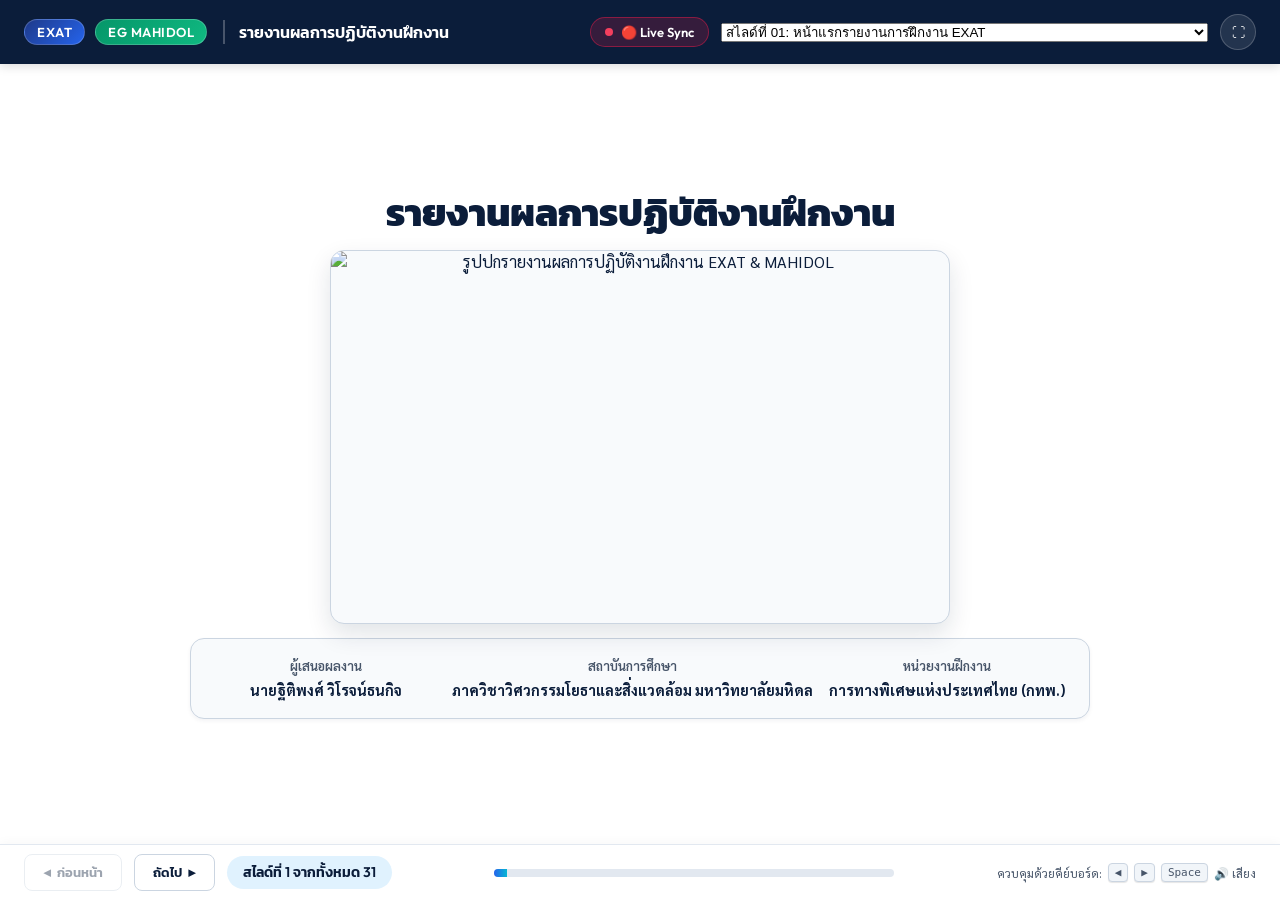
==== commit c652ed29: "Enlarge slide 3 project images height to 230px" ====
--- a/backup_latest/index.html
+++ b/backup_latest/index.html
@@ -199,43 +199,43 @@
                   <div style="display: flex; align-items: flex-start; gap: 8px; margin-bottom: 5px; border-bottom: 1.5px solid #f1f5f9; padding-bottom: 3px;">
                     <div class="card-icon" style="flex-shrink: 0; width: 30px; height: 30px; font-size: 14px; background: rgba(37, 99, 235, 0.1);">🛣️</div>
                     <div>
-                      <span style="font-size: 10px; font-weight: 800; color: var(--blue-accent); text-transform: uppercase; letter-spacing: 0.5px;">โครงการที่ 1 • สัญญาที่ 1</span>
-                      <h3 style="font-family: var(--font-heading); font-size: 14px; color: var(--navy-primary); margin: 0; font-weight: 800; line-height: 1.2;">
+                      <span style="font-size: 11px; font-weight: 800; color: var(--blue-accent); text-transform: uppercase; letter-spacing: 0.5px;">โครงการที่ 1 • สัญญาที่ 1</span>
+                      <h3 style="font-family: var(--font-heading); font-size: 15.5px; color: var(--navy-primary); margin: 0; font-weight: 800; line-height: 1.2;">
                         ทางพิเศษสายพระราม 3 - ดาวคะนอง - วงแหวนรอบนอกฯ
                       </h3>
                     </div>
                   </div>
 
                   <!-- High Quality Image Container (220px height) -->
-                  <div style="height: 220px; width: 100%; border-radius: 8px; overflow: hidden; margin-bottom: 5px; border: 1px solid var(--border-light); background: #0b1d3a; box-shadow: 0 4px 10px rgba(0,0,0,0.12); display: flex; align-items: center; justify-content: center;">
+                  <div style="height: 185px; width: 100%; border-radius: 8px; overflow: hidden; margin-bottom: 5px; border: 1px solid var(--border-light); background: #0b1d3a; box-shadow: 0 4px 10px rgba(0,0,0,0.12); display: flex; align-items: center; justify-content: center;">
                     <img src="Photo/Project01.jpg" alt="โครงการทางพิเศษสายพระราม 3 - ดาวคะนอง สัญญาที่ 1" style="width: 100%; height: 100%; object-fit: contain; display: block;">
                   </div>
 
                   <!-- 4 Metric Cards Grid -->
                   <div style="display: grid; grid-template-columns: 1fr 1fr; gap: 6px; margin-bottom: 5px;">
                     <div style="background: #f8fafc; border: 1.5px solid #e2e8f0; border-radius: 6px; padding: 3px 6px; text-align: center;">
-                      <span style="font-size: 9px; color: var(--text-muted); font-weight: 700; text-transform: uppercase; display: block;">ระยะทางรวม</span>
-                      <span style="font-family: var(--font-heading); font-size: 14.5px; font-weight: 800; color: var(--blue-accent);">6.40 กิโลเมตร</span>
+                      <span style="font-size: 11px; color: var(--text-muted); font-weight: 700; text-transform: uppercase; display: block;">ระยะทางรวม</span>
+                      <span style="font-family: var(--font-heading); font-size: 15.5px; font-weight: 800; color: var(--blue-accent);">6.40 กิโลเมตร</span>
                     </div>
                     <div style="background: #f8fafc; border: 1.5px solid #e2e8f0; border-radius: 6px; padding: 3px 6px; text-align: center;">
-                      <span style="font-size: 9px; color: var(--text-muted); font-weight: 700; text-transform: uppercase; display: block;">มูลค่าสัญญา</span>
-                      <span style="font-family: var(--font-heading); font-size: 14.5px; font-weight: 800; color: var(--emerald-accent);">7,359 ล้านบาท</span>
+                      <span style="font-size: 11px; color: var(--text-muted); font-weight: 700; text-transform: uppercase; display: block;">มูลค่าสัญญา</span>
+                      <span style="font-family: var(--font-heading); font-size: 15.5px; font-weight: 800; color: var(--emerald-accent);">7,359 ล้านบาท</span>
                     </div>
                   </div>
 
                   <!-- Detailed Spec Cards -->
                   <div style="display: flex; flex-direction: column; gap: 4px;">
-                    <div style="background: rgba(15, 32, 66, 0.04); border-left: 3.5px solid var(--navy-primary); padding: 4px 8px; border-radius: 4px; font-size: 12.5px; line-height: 1.3; color: var(--navy-primary);">
+                    <div style="background: rgba(15, 32, 66, 0.04); border-left: 3.5px solid var(--navy-primary); padding: 4px 8px; border-radius: 4px; font-size: 13.5px; line-height: 1.4; color: var(--navy-primary);">
                       <strong>🎯 วัตถุประสงค์:</strong> บรรเทาการจราจรติดขัดบนถนนพระราม 2 และสะพานพระราม 9 มุ่งสู่ภาคใต้
                     </div>
-                    <div style="background: rgba(15, 32, 66, 0.04); border-left: 3.5px solid var(--blue-accent); padding: 4px 8px; border-radius: 4px; font-size: 12.5px; line-height: 1.3; color: var(--navy-primary);">
+                    <div style="background: rgba(15, 32, 66, 0.04); border-left: 3.5px solid var(--blue-accent); padding: 4px 8px; border-radius: 4px; font-size: 13.5px; line-height: 1.4; color: var(--navy-primary);">
                       <strong>🏗️ ขอบเขตงาน:</strong> ทางยกระดับ 6 ช่องจราจร เกาะกลางถนนพระราม 2 (กม.13+000 ถึง รพ.นครธน)
                     </div>
                   </div>
                 </div>
 
                 <!-- Footer Contracting Info -->
-                <div style="margin-top: 4px; padding-top: 4px; border-top: 1px dashed var(--border-light); display: flex; justify-content: space-between; font-size: 11.5px; color: var(--navy-primary); font-weight: 600;">
+                <div style="margin-top: 4px; padding-top: 4px; border-top: 1px dashed var(--border-light); display: flex; justify-content: space-between; font-size: 12.5px; color: var(--navy-primary); font-weight: 600;">
                   <span><strong>ผู้รับจ้าง:</strong> UN-CC Joint Venture</span>
                   <span><strong>ลงนาม:</strong> 11 ต.ค. 2564</span>
                 </div>
@@ -248,43 +248,43 @@
                   <div style="display: flex; align-items: flex-start; gap: 8px; margin-bottom: 5px; border-bottom: 1.5px solid #f1f5f9; padding-bottom: 3px;">
                     <div class="card-icon" style="flex-shrink: 0; width: 30px; height: 30px; font-size: 14px; background: rgba(37, 99, 235, 0.1);">🌉</div>
                     <div>
-                      <span style="font-size: 10px; font-weight: 800; color: var(--blue-accent); text-transform: uppercase; letter-spacing: 0.5px;">โครงการที่ 2 • ส่วนต่อขยาย</span>
-                      <h3 style="font-family: var(--font-heading); font-size: 14px; color: var(--navy-primary); margin: 0; font-weight: 800; line-height: 1.2;">
+                      <span style="font-size: 11px; font-weight: 800; color: var(--blue-accent); text-transform: uppercase; letter-spacing: 0.5px;">โครงการที่ 2 • ส่วนต่อขยาย</span>
+                      <h3 style="font-family: var(--font-heading); font-size: 15.5px; color: var(--navy-primary); margin: 0; font-weight: 800; line-height: 1.2;">
                         ทางพิเศษฉลองรัชส่วนต่อขยาย (จตุโชติ - ลำลูกกา)
                       </h3>
                     </div>
                   </div>
 
                   <!-- High Quality Image Container (220px height) -->
-                  <div style="height: 220px; width: 100%; border-radius: 8px; overflow: hidden; margin-bottom: 5px; border: 1px solid var(--border-light); background: #0b1d3a; box-shadow: 0 4px 10px rgba(0,0,0,0.12); display: flex; align-items: center; justify-content: center;">
+                  <div style="height: 185px; width: 100%; border-radius: 8px; overflow: hidden; margin-bottom: 5px; border: 1px solid var(--border-light); background: #0b1d3a; box-shadow: 0 4px 10px rgba(0,0,0,0.12); display: flex; align-items: center; justify-content: center;">
                     <img src="Photo/Pic-2-1024x569.jpg" alt="โครงการทางพิเศษฉลองรัชส่วนต่อขยาย" style="width: 100%; height: 100%; object-fit: contain; display: block;">
                   </div>
 
                   <!-- 4 Metric Cards Grid -->
                   <div style="display: grid; grid-template-columns: 1fr 1fr; gap: 6px; margin-bottom: 5px;">
                     <div style="background: #f8fafc; border: 1.5px solid #e2e8f0; border-radius: 6px; padding: 3px 6px; text-align: center;">
-                      <span style="font-size: 9px; color: var(--text-muted); font-weight: 700; text-transform: uppercase; display: block;">ระยะทางรวม</span>
-                      <span style="font-family: var(--font-heading); font-size: 14.5px; font-weight: 800; color: var(--blue-accent);">16.21 กิโลเมตร</span>
+                      <span style="font-size: 11px; color: var(--text-muted); font-weight: 700; text-transform: uppercase; display: block;">ระยะทางรวม</span>
+                      <span style="font-family: var(--font-heading); font-size: 15.5px; font-weight: 800; color: var(--blue-accent);">16.21 กิโลเมตร</span>
                     </div>
                     <div style="background: #f8fafc; border: 1.5px solid #e2e8f0; border-radius: 6px; padding: 3px 6px; text-align: center;">
-                      <span style="font-size: 9px; color: var(--text-muted); font-weight: 700; text-transform: uppercase; display: block;">มูลค่าสัญญา</span>
-                      <span style="font-family: var(--font-heading); font-size: 14.5px; font-weight: 800; color: var(--emerald-accent);">18,699.93 ล้านบาท</span>
+                      <span style="font-size: 11px; color: var(--text-muted); font-weight: 700; text-transform: uppercase; display: block;">มูลค่าสัญญา</span>
+                      <span style="font-family: var(--font-heading); font-size: 15.5px; font-weight: 800; color: var(--emerald-accent);">18,699.93 ล้านบาท</span>
                     </div>
                   </div>
 
                   <!-- Detailed Spec Cards -->
                   <div style="display: flex; flex-direction: column; gap: 4px;">
-                    <div style="background: rgba(15, 32, 66, 0.04); border-left: 3.5px solid var(--navy-primary); padding: 4px 8px; border-radius: 4px; font-size: 12.5px; line-height: 1.3; color: var(--navy-primary);">
+                    <div style="background: rgba(15, 32, 66, 0.04); border-left: 3.5px solid var(--navy-primary); padding: 4px 8px; border-radius: 4px; font-size: 13.5px; line-height: 1.4; color: var(--navy-primary);">
                       <strong>🎯 วัตถุประสงค์:</strong> ลดการจราจรสะสมบนมอเตอร์เวย์ M9 รองรับการขยายตัวย่านลำลูกกาและปทุมธานี
                     </div>
-                    <div style="background: rgba(15, 32, 66, 0.04); border-left: 3.5px solid var(--blue-accent); padding: 4px 8px; border-radius: 4px; font-size: 12.5px; line-height: 1.3; color: var(--navy-primary);">
+                    <div style="background: rgba(15, 32, 66, 0.04); border-left: 3.5px solid var(--blue-accent); padding: 4px 8px; border-radius: 4px; font-size: 13.5px; line-height: 1.4; color: var(--navy-primary);">
                       <strong>🏗️ ขอบเขตงาน:</strong> ต่อขยายจากด่านจตุโชติ ผ่านถนนหทัยราษฎร์ ถนนนิมิตใหม่ สิ้นสุดที่ถนนลำลูกกา
                     </div>
                   </div>
                 </div>
 
                 <!-- Footer Contracting Info -->
-                <div style="margin-top: 4px; padding-top: 4px; border-top: 1px dashed var(--border-light); display: flex; justify-content: space-between; font-size: 11.5px; color: var(--navy-primary); font-weight: 600;">
+                <div style="margin-top: 4px; padding-top: 4px; border-top: 1px dashed var(--border-light); display: flex; justify-content: space-between; font-size: 12.5px; color: var(--navy-primary); font-weight: 600;">
                   <span><strong>ผู้รับจ้าง:</strong> ITD (บมจ. อิตาเลียนไทย)</span>
                   <span><strong>ลงนาม:</strong> 22 ส.ค. 2567</span>
                 </div>
@@ -788,7 +788,7 @@
                 <div>
                   <div class="card-title" style="font-size: 20px; font-weight: 800; margin-bottom: 10px;">
                     <div class="card-icon" style="background: rgba(37, 99, 235, 0.1);">📉</div>
-                    <span>ลูกเล่นจำลองการทรุดตัวเสาเข็ม (Static Load Test Cycle Simulator)</span>
+                    <span>การทรุดตัวเสาเข็ม (Static Load Test Cycle Simulator)</span>
                   </div>
 
                   <!-- Tested Pile Identification Badge (Added on top as requested) -->
@@ -1389,14 +1389,15 @@
                     <li><strong>1. มาตรการพื้นที่สูง (&gt; 2.0m):</strong> สวมใส่ชุด <strong>Full Body Harness</strong> สายช่วยชีวิตคู่ (Double Lanyards) พร้อม Shock Absorber เกี่ยวกับสาย Lifeline ศก. &ge; 8 มม.</li>
                     <li><strong>2. ราวกันตก & ตาข่ายเซฟตี้:</strong> ติดตั้งราวกันตกชั่วคราวความสูง &ge; 1.10 เมตร และตาข่าย safety net ใต้โครงสร้างยกระดับ</li>
                     <li><strong>3. อุปกรณ์ PPE มาตรฐาน:</strong>
-                      <div style="background: rgba(37, 99, 235, 0.05); border: 1px solid rgba(37, 99, 235, 0.15); border-radius: 6px; padding: 8px 12px; margin-top: 4px;">
-                        <div style="font-size: 12.5px; color: var(--navy-primary); line-height: 1.5;">
+                      <div style="background: rgba(37, 99, 235, 0.05); border: 1px solid rgba(37, 99, 235, 0.15); border-radius: 6px; padding: 6px 10px; margin-top: 4px;">
+                        <div style="font-size: 12px; color: var(--navy-primary); line-height: 1.45;">
                           • <strong>หมวกนิรภัย (Hard Hat):</strong> มอก. พร้อมสายรัดคางแน่นหนา<br>
                           • <strong>เสื้อสะท้อนแสง:</strong> สีส้ม/เหลืองจราจร แถบสะท้อนแสงเห็นชัด<br>
                           • <strong>รองเท้านิรภัย (Safety Boots):</strong> หัวเหล็กกันกระแทก และพื้นกันแทง
                         </div>
                       </div>
                     </li>
+                    <li><strong>4. การเบี่ยงเส้นทางจราจร:</strong> ดำเนินการเบี่ยงเส้นทางจราจรช่วง 22.00 น. (หากวันใดปริมาณการสัญจรน้อย จะพิจารณาเบี่ยงเส้นทางในทางช่วงเวลาที่เร็วขึ้น)</li>
                   </ul>
                 </div>
 
